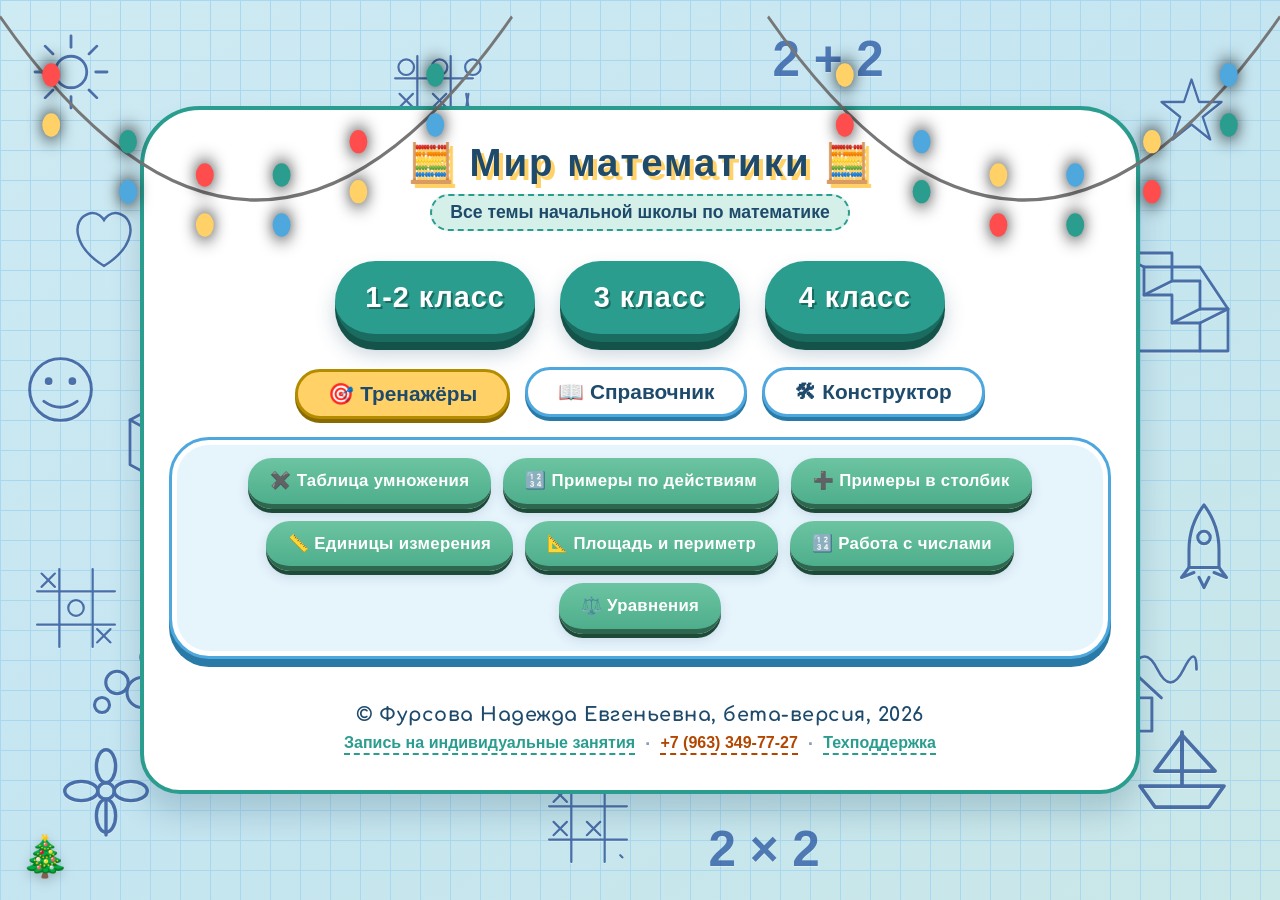
==== index.html @ 80bbeb49 "Add files via upload" ====
<!DOCTYPE html>
<html lang="ru">
<head>
    <meta charset="UTF-8">
    <meta name="viewport" content="width=device-width, initial-scale=1.0">
    <title>Математика 1-4 класс</title>
    <link href="https://fonts.googleapis.com/css2?family=Caveat:wght@400;700&family=Neucha&family=Comfortaa:wght@400;700&display=swap" rel="stylesheet">
    <link rel="stylesheet" href="style.css">
    <link rel="stylesheet" href="tasks/solver.css">
    
</head>
<body>

<!-- Новогодние гирлянды -->
<div class="garland garland-left" id="garland-left">
    <svg viewBox="0 0 400 150" fill="none" xmlns="http://www.w3.org/2000/svg" preserveAspectRatio="none">
        <!-- Нить провисает дугой от самого верха до самого низа -->
        <path d="M 0 10 Q 200 230, 400 10" stroke="#777" stroke-width="2" fill="none"/>
        
        <!-- Чередующиеся лампочки (красный, желтый, зеленый, голубой) -->
        <circle cx="40" cy="45" r="7" fill="#ff4d4d" class="bulb b1"/>
        <circle cx="40" cy="75" r="7" fill="#ffd166" class="bulb b2"/>
        
        <circle cx="100" cy="85" r="7" fill="#2a9d8f" class="bulb b3"/>
        <circle cx="100" cy="115" r="7" fill="#4ea8de" class="bulb b4"/>
        
        <circle cx="160" cy="105" r="7" fill="#ff4d4d" class="bulb b5"/>
        <circle cx="160" cy="135" r="7" fill="#ffd166" class="bulb b6"/>
        
        <circle cx="220" cy="105" r="7" fill="#2a9d8f" class="bulb b7"/>
        <circle cx="220" cy="135" r="7" fill="#4ea8de" class="bulb b8"/>
        
        <circle cx="280" cy="85" r="7" fill="#ff4d4d" class="bulb b1"/>
        <circle cx="280" cy="115" r="7" fill="#ffd166" class="bulb b2"/>
        
        <circle cx="340" cy="45" r="7" fill="#2a9d8f" class="bulb b3"/>
        <circle cx="340" cy="75" r="7" fill="#4ea8de" class="bulb b4"/>
    </svg>
</div>

<div class="garland garland-right" id="garland-right">
    <svg viewBox="0 0 400 150" fill="none" xmlns="http://www.w3.org/2000/svg" preserveAspectRatio="none">
        <path d="M 0 10 Q 200 230, 400 10" stroke="#777" stroke-width="2" fill="none"/>
        
        <circle cx="60" cy="45" r="7" fill="#ffd166" class="bulb b2"/>
        <circle cx="60" cy="75" r="7" fill="#ff4d4d" class="bulb b1"/>
        
        <circle cx="120" cy="85" r="7" fill="#4ea8de" class="bulb b4"/>
        <circle cx="120" cy="115" r="7" fill="#2a9d8f" class="bulb b3"/>
        
        <circle cx="180" cy="105" r="7" fill="#ffd166" class="bulb b6"/>
        <circle cx="180" cy="135" r="7" fill="#ff4d4d" class="bulb b5"/>
        
        <circle cx="240" cy="105" r="7" fill="#4ea8de" class="bulb b8"/>
        <circle cx="240" cy="135" r="7" fill="#2a9d8f" class="bulb b7"/>
        
        <circle cx="300" cy="85" r="7" fill="#ffd166" class="bulb b2"/>
        <circle cx="300" cy="115" r="7" fill="#ff4d4d" class="bulb b1"/>
        
        <circle cx="360" cy="45" r="7" fill="#4ea8de" class="bulb b4"/>
        <circle cx="360" cy="75" r="7" fill="#2a9d8f" class="bulb b3"/>
    </svg>
</div>

<button class="garland-toggle" id="garland-toggle" title="Скрыть/показать гирлянды">🎄</button>



<!-- Дудлы на полях -->
<div class="doodles" aria-hidden="true">

    <!-- Объёмный куб -->
    <svg class="doodle doodle-13" viewBox="0 0 100 100" fill="none" stroke="#1a4a9c" stroke-width="2" stroke-linejoin="round" stroke-linecap="round">
        <path d="M 20 30 L 50 14 L 80 30 L 80 62 L 50 78 L 20 62 Z"/>
        <path d="M 20 30 L 50 46 L 80 30"/>
        <path d="M 50 46 L 50 78"/>
    </svg>

    <!-- Ступеньки-зигзаг -->
    <svg class="doodle doodle-14" viewBox="0 0 100 100" fill="none" stroke="#1a4a9c" stroke-width="2" stroke-linejoin="round" stroke-linecap="round">
        <path d="M 10 20 L 50 20 L 50 40 L 70 40 L 70 60 L 90 60 L 90 90 L 10 90 Z"/>
        <path d="M 10 20 L 30 30 L 70 30 L 90 60"/>
        <path d="M 30 30 L 30 50 L 50 50 L 50 70 L 70 70 L 70 90"/>
        <path d="M 50 40 L 30 50"/>
        <path d="M 70 60 L 50 70"/>
        <path d="M 90 60 L 70 70"/>
    </svg>

    <!-- Крестики-нолики — поле 1 -->
    <svg class="doodle doodle-15" viewBox="0 0 90 90" fill="none" stroke="#1a4a9c" stroke-width="2" stroke-linejoin="round" stroke-linecap="round">
        <line x1="30" y1="10" x2="30" y2="80"/>
        <line x1="60" y1="10" x2="60" y2="80"/>
        <line x1="10" y1="30" x2="80" y2="30"/>
        <line x1="10" y1="60" x2="80" y2="60"/>
        <line x1="14" y1="14" x2="26" y2="26"/>
        <line x1="26" y1="14" x2="14" y2="26"/>
        <circle cx="45" cy="45" r="7"/>
        <line x1="64" y1="64" x2="76" y2="76"/>
        <line x1="76" y1="64" x2="64" y2="76"/>
    </svg>

    <!-- Крестики-нолики — поле 2 -->
    <svg class="doodle doodle-16" viewBox="0 0 90 90" fill="none" stroke="#1a4a9c" stroke-width="2" stroke-linejoin="round" stroke-linecap="round">
        <line x1="30" y1="10" x2="30" y2="80"/>
        <line x1="60" y1="10" x2="60" y2="80"/>
        <line x1="10" y1="30" x2="80" y2="30"/>
        <line x1="10" y1="60" x2="80" y2="60"/>
        <line x1="14" y1="14" x2="26" y2="26"/>
        <line x1="26" y1="14" x2="14" y2="26"/>
        <line x1="44" y1="44" x2="56" y2="56"/>
        <line x1="56" y1="44" x2="44" y2="56"/>
        <line x1="14" y1="44" x2="26" y2="56"/>
        <line x1="26" y1="44" x2="14" y2="56"/>
        <line x1="74" y1="74" x2="76" y2="76"/>
    </svg>

    <!-- Крестики-нолики — поле 3 -->
    <svg class="doodle doodle-17" viewBox="0 0 90 90" fill="none" stroke="#1a4a9c" stroke-width="2" stroke-linejoin="round" stroke-linecap="round">
        <line x1="30" y1="10" x2="30" y2="80"/>
        <line x1="60" y1="10" x2="60" y2="80"/>
        <line x1="10" y1="30" x2="80" y2="30"/>
        <line x1="10" y1="60" x2="80" y2="60"/>
        <circle cx="20" cy="20" r="7"/>
        <circle cx="50" cy="20" r="7"/>
        <circle cx="80" cy="20" r="7"/>
        <line x1="14" y1="44" x2="26" y2="56"/>
        <line x1="26" y1="44" x2="14" y2="56"/>
        <line x1="44" y1="44" x2="56" y2="56"/>
        <line x1="56" y1="44" x2="44" y2="56"/>
        <line x1="74" y1="44" x2="76" y2="56"/>
        <line x1="76" y1="44" x2="74" y2="56"/>
        <circle cx="20" cy="75" r="7"/>
        <line x1="44" y1="68" x2="56" y2="80"/>
        <line x1="56" y1="68" x2="44" y2="80"/>
        <circle cx="80" cy="75" r="7"/>
    </svg>

    <!-- Пример «2 + 2» и «2 × 2» как на фото -->
    <svg class="doodle doodle-18" viewBox="0 0 100 50" fill="none" stroke="#1a4a9c" stroke-width="2.5" stroke-linecap="round" font-family="Caveat, cursive" font-weight="700">
        <text x="5" y="38" font-size="38" fill="#1a4a9c" stroke="none">2 + 2</text>
    </svg>
    <svg class="doodle doodle-19" viewBox="0 0 100 50" fill="none" stroke="#1a4a9c" stroke-width="2.5" stroke-linecap="round" font-family="Caveat, cursive" font-weight="700">
        <text x="5" y="38" font-size="38" fill="#1a4a9c" stroke="none">2 × 2</text>
    </svg>

    <!-- Тучка с завитушками -->
    <svg class="doodle doodle-20" viewBox="0 0 120 70" fill="none" stroke="#1a4a9c" stroke-width="2.5" stroke-linecap="round">
        <path d="M 20 50 Q 10 30, 30 25 Q 35 12, 55 18 Q 70 8, 85 22 Q 105 22, 105 42 Q 110 55, 95 55 L 30 55 Q 15 55, 20 50 Z"/>
        <path d="M 30 62 Q 40 58, 50 62 Q 60 58, 70 62 Q 80 58, 90 62"/>
    </svg>
    <!-- Солнышко -->
    <svg class="doodle doodle-1" viewBox="0 0 80 80" fill="none" stroke="#1a4a9c" stroke-width="2.5" stroke-linecap="round">
        <circle cx="40" cy="40" r="14"/>
        <line x1="40" y1="8"  x2="40" y2="18"/>
        <line x1="40" y1="62" x2="40" y2="72"/>
        <line x1="8"  y1="40" x2="18" y2="40"/>
        <line x1="62" y1="40" x2="72" y2="40"/>
        <line x1="17" y1="17" x2="24" y2="24"/>
        <line x1="56" y1="56" x2="63" y2="63"/>
        <line x1="63" y1="17" x2="56" y2="24"/>
        <line x1="24" y1="56" x2="17" y2="63"/>
    </svg>

    <!-- Звёздочка -->
    <svg class="doodle doodle-2" viewBox="0 0 80 80" fill="none" stroke="#1a4a9c" stroke-width="2.5" stroke-linejoin="round" stroke-linecap="round">
        <path d="M 40 8 L 48 32 L 72 32 L 52 48 L 60 72 L 40 56 L 20 72 L 28 48 L 8 32 L 32 32 Z"/>
    </svg>

    <!-- Цветочек -->
    <svg class="doodle doodle-3" viewBox="0 0 80 80" fill="none" stroke="#1a4a9c" stroke-width="2.5" stroke-linecap="round">
        <circle cx="40" cy="40" r="6"/>
        <ellipse cx="40" cy="22" rx="7" ry="12"/>
        <ellipse cx="40" cy="58" rx="7" ry="12"/>
        <ellipse cx="22" cy="40" rx="12" ry="7"/>
        <ellipse cx="58" cy="40" rx="12" ry="7"/>
        <path d="M 40 46 L 40 72"/>
    </svg>

    <!-- Кораблик -->
    <svg class="doodle doodle-4" viewBox="0 0 80 80" fill="none" stroke="#1a4a9c" stroke-width="2.5" stroke-linejoin="round" stroke-linecap="round">
        <path d="M 12 52 L 68 52 L 58 66 L 22 66 Z"/>
        <path d="M 40 52 L 40 16"/>
        <path d="M 40 18 L 62 42 L 40 42 Z"/>
        <path d="M 40 18 L 22 42 L 40 42 Z"/>
    </svg>

    <!-- Смайлик -->
    <svg class="doodle doodle-5" viewBox="0 0 80 80" fill="none" stroke="#1a4a9c" stroke-width="2.5" stroke-linecap="round">
        <circle cx="40" cy="40" r="26"/>
        <circle cx="30" cy="33" r="2" fill="#1a4a9c"/>
        <circle cx="50" cy="33" r="2" fill="#1a4a9c"/>
        <path d="M 26 50 Q 40 60, 54 50"/>
    </svg>

    <!-- Ракета -->
    <svg class="doodle doodle-6" viewBox="0 0 80 80" fill="none" stroke="#1a4a9c" stroke-width="2.5" stroke-linejoin="round" stroke-linecap="round">
        <path d="M 40 8 Q 52 24, 52 44 L 52 58 L 28 58 L 28 44 Q 28 24, 40 8 Z"/>
        <circle cx="40" cy="34" r="5"/>
        <path d="M 28 58 L 22 66 L 32 62"/>
        <path d="M 52 58 L 58 66 L 48 62"/>
        <path d="M 36 66 L 40 74 L 44 66"/>
    </svg>

    <!-- Сердечко -->
    <svg class="doodle doodle-7" viewBox="0 0 80 80" fill="none" stroke="#1a4a9c" stroke-width="2.5" stroke-linecap="round">
        <path d="M 40 68 C 8 48, 8 22, 24 16 C 34 12, 40 22, 40 22 C 40 22, 46 12, 56 16 C 72 22, 72 48, 40 68 Z"/>
    </svg>

    <!-- Волнистая линия / каракуля -->
    <svg class="doodle doodle-8" viewBox="0 0 120 60" fill="none" stroke="#1a4a9c" stroke-width="2.5" stroke-linecap="round">
        <path d="M 6 30 Q 18 6, 30 30 T 54 30 T 78 30 T 102 30 T 114 30"/>
    </svg>

    <!-- Кружочки-пузырьки -->
    <svg class="doodle doodle-9" viewBox="0 0 80 80" fill="none" stroke="#1a4a9c" stroke-width="2.5" stroke-linecap="round">
        <circle cx="20" cy="60" r="6"/>
        <circle cx="32" cy="42" r="9"/>
        <circle cx="52" cy="50" r="12"/>
        <circle cx="58" cy="22" r="7"/>
    </svg>

    <!-- Бабочка -->
    <svg class="doodle doodle-10" viewBox="0 0 80 80" fill="none" stroke="#1a4a9c" stroke-width="2.5" stroke-linecap="round">
        <path d="M 40 40 L 40 66"/>
        <path d="M 40 40 Q 18 12, 14 34 Q 14 46, 40 42"/>
        <path d="M 40 40 Q 62 12, 66 34 Q 66 46, 40 42"/>
        <path d="M 40 40 Q 20 58, 18 50 Q 20 40, 40 42"/>
        <path d="M 40 40 Q 60 58, 62 50 Q 60 40, 40 42"/>
        <line x1="40" y1="40" x2="34" y2="30"/>
        <line x1="40" y1="40" x2="46" y2="30"/>
    </svg>

    <!-- Стрелочка с петелькой -->
    <svg class="doodle doodle-11" viewBox="0 0 100 80" fill="none" stroke="#1a4a9c" stroke-width="2.5" stroke-linecap="round">
        <path d="M 10 60 Q 20 20, 40 40 Q 55 55, 40 50 Q 30 45, 45 30 L 80 20"/>
        <path d="M 72 14 L 82 20 L 76 30"/>
    </svg>

    <!-- Домик -->
    <svg class="doodle doodle-12" viewBox="0 0 80 80" fill="none" stroke="#1a4a9c" stroke-width="2.5" stroke-linejoin="round" stroke-linecap="round">
        <path d="M 14 42 L 40 18 L 66 42"/>
        <rect x="22" y="42" width="36" height="28"/>
        <rect x="34" y="52" width="12" height="18"/>
    </svg>

</div>

    <div class="app">
        <header>
            <h1>🧮 Мир математики 🧮</h1>
            <p class="subhead">Все темы начальной школы по математике</p>
        </header>

        <div class="class-buttons">
            <button class="class-btn" data-class="1-2">1-2 класс</button>
            <button class="class-btn" data-class="3">3 класс</button>
            <button class="class-btn" data-class="4">4 класс</button>
        </div>

<!-- Навигация по вкладкам -->
<div class="main-tabs">
    <button class="main-tab-btn active" id="tab-trainers">🎯 Тренажёры</button>
    <button class="main-tab-btn" id="tab-guide">📖 Справочник</button>
    <button class="main-tab-btn" id="constructor-btn">🛠 Конструктор</button>
</div>

<!-- Блок тренажёров -->
<div class="trainers-block" id="trainers-view">
    <div class="trainers-buttons">
        <button class="trainer-btn" data-trainer="multiplication">
            ✖️ Таблица умножения
        </button>
        <button class="trainer-btn" data-trainer="order">
            🔢 Примеры по действиям
        </button>
        <button class="trainer-btn" data-trainer="columns">
            ➕ Примеры в столбик
        </button>
        <button class="trainer-btn" data-trainer="units">
            📏 Единицы измерения
        </button>
        <button class="trainer-btn" data-trainer="area">
            📐 Площадь и периметр
        </button>
        <button class="trainer-btn" data-trainer="numbers">
            🔢 Работа с числами
        </button>
        <button class="trainer-btn" data-trainer="equations">
            ⚖️ Уравнения
        </button>
    </div>
</div>



<div class="topics-container" id="topics-container" style="display:none;">
    <div class="topics-header-row">
        <h2 id="topics-title" class="clickable-title" style="margin-top: 20px;">Темы</h2>
        
        <div style="display: flex; gap: 10px; flex-wrap: wrap;">
            <button class="progress-btn" id="progress-btn">📊 Мой прогресс</button>
            <button class="progress-btn" id="rules-btn" style="background: linear-gradient(180deg,#a8e6a3 0%,#7ed4b1 100%); border-bottom-color:#3e8c6a; color:#0f3d0c;">🎓 Правила</button>
        </div>
    </div>
    
    <!-- Контейнер для списка тем -->
    <div id="topics-list-wrapper">
        <div id="topics-list" class="topics-list"></div>
        <div id="tasks-display" class="tasks-display"></div>
    </div>

    <!-- Контейнер для прогресса (скрыт по умолчанию) -->
    <div id="progress-display" class="progress-display" style="display:none;">
        <!-- Для 1-2 класса: шкаф -->
        <div class="tree-container" id="tree-container" style="display: none;"></div>
        
        <!-- Для 3 класса: космос -->
        <div class="space-container" id="space-container" style="display: none;"></div>
        
        <!-- Для 4 класса: озеро -->
        <div class="lake-container" id="lake-container" style="display: none;"></div>
    </div>


<!-- МОДАЛКА ПРАВИЛ (вынесена отдельно, чтобы не ломать верстку) -->
<div class="rules-overlay" id="rules-modal">
    <div class="rules-window">
        <div class="rules-header">
            <h3 id="rules-title">🎓 Как заработать награды</h3>
            <button class="rules-close" id="rules-close">×</button>
        </div>
        <div class="rules-content" id="rules-content">
            <!-- Содержимое будет меняться через JS -->
        </div>
    </div>
</div>



<div class="cheatsheet-wrap" style="margin-top: 25px; margin-bottom: 25px;">
    <div id="cheatsheet-container"></div>
</div>

    <div class="guide-block" id="guide-view" style="display: none;">
   
        <div class="guide-content" id="guide-content">
            <!-- Сюда скрипт вставит текст из файла guide.js -->
        </div>
    </div>

    </div> <!-- Закрываем .app -->

    <footer>
        <div class="footer-content">
            <span class="footer-name">© Фурсова Надежда Евгеньевна, бета-версия, 2026</span>
            
            <div class="footer-links">
                <a href="https://t.me/violet_repetitor" target="_blank" rel="noopener">Запись на индивидуальные занятия</a>
                <span class="footer-dot">·</span>
                <a href="tel:+79633497727" class="footer-phone">+7 (963) 349-77-27</a>
<span class="footer-dot">·</span>
<a href="https://t.me/mathworld_bot" target="_blank" rel="noopener" class="footer-support">Техподдержка</a>
            </div>
        </div>
    </footer>


    <!-- ЭКРАН РЕШЕНИЯ ЗАДАЧИ -->
    <div class="solver-screen" id="solver-screen">
    <!-- Слой для рисования на фоне -->
    <canvas id="solver-canvas" class="solver-canvas"></canvas>

    <!-- Кнопка ластика -->
    <button class="solver-clear-btn" id="solver-clear-btn" title="Стереть всё">🧽</button>
        <div class="solver-wrap">
            <div class="solver-top">
                <div class="solver-top-left">
                    <span class="solver-badge" id="solver-topic-badge">Тема</span>
                    <span class="solver-badge" id="solver-counter">1 / 10</span>
                </div>
                <div class="solver-top-right">
                    <button class="solver-exit-btn" id="solver-exit-btn">Выйти</button>
                </div>
            </div>

            <div class="solver-task-text" id="solver-task-text">Загрузка...</div>


<div class="solver-task-mode" id="solver-task-mode">

            <div class="solver-work">
                <div class="condition-box">
                    <p class="condition-title">Краткое условие:</p>
                    <div class="condition-rows" id="condition-rows"></div>
                    <button class="condition-add-row" id="condition-add-row">+ добавить строку</button>
                    <div class="brackets-layer" id="brackets-layer"></div>
                </div>

<div class="tools-panel">
    <p class="tools-title">Скобки</p>

    <!-- Круглая — как реальная скобка в условии -->
    <div class="tool-btn" data-bracket="round" title="Круглая со стрелочками">
        <svg width="70" height="70" viewBox="0 0 70 70">
            <!-- Круглая скобка -->
            <path d="M 20 10 Q 45 35, 20 60"
                  fill="none" stroke="#1e4a6b" stroke-width="2.5" stroke-linecap="round"/>

            <!-- Верхняя стрелка: те же пропорции, что в условии (M 13 5 L 1 0 L 3 10) -->
            <path d="M 28 10 L 16 5 L 18 15 Z" fill="#1e4a6b"/>

            <!-- Нижняя стрелка: те же пропорции (M 13 h+5 L 1 h+10 L 3 h) -->
            <path d="M 28 60 L 16 65 L 18 55 Z" fill="#1e4a6b"/>

            <!-- Ячейка ? справа -->
            <rect x="45" y="26" width="18" height="18" rx="4"
                  fill="#fff" stroke="#1e4a6b" stroke-width="2"/>
            <text x="54" y="40" font-size="14" font-weight="bold"
                  fill="#b34700" text-anchor="middle">?</text>
        </svg>
    </div>

    <!-- Фигурная, носик справа, ? справа -->
    <div class="tool-btn" data-bracket="curly" title="Фигурная">
        <svg width="60" height="70" viewBox="0 0 60 70">
            <path d="M 10 12 Q 25 12, 25 24 Q 25 35, 33 35 Q 25 35, 25 46 Q 25 58, 10 58"
                  fill="none" stroke="#1e4a6b" stroke-width="2.5" stroke-linecap="round"/>
            <rect x="36" y="26" width="18" height="18" rx="4" fill="#fff" stroke="#1e4a6b" stroke-width="2"/>
            <text x="45" y="40" font-size="14" font-weight="bold" fill="#b34700" text-anchor="middle">?</text>
        </svg>
    </div>

    <!-- Квадратная: 3 линии, стрелка слева на нижней -->
    <div class="tool-btn" data-bracket="square" title="Квадратная со стрелочкой">
        <svg width="60" height="70" viewBox="0 0 60 70">
            <!-- Верхняя горизонталь -->
            <path d="M 25 15 L 50 15" fill="none" stroke="#1e4a6b" stroke-width="2.5" stroke-linecap="round"/>
            <!-- Правая вертикаль -->
            <path d="M 50 15 L 50 55" fill="none" stroke="#1e4a6b" stroke-width="2.5" stroke-linecap="round"/>
            <!-- Нижняя горизонталь влево -->
            <path d="M 50 55 L 25 55" fill="none" stroke="#1e4a6b" stroke-width="2.5" stroke-linecap="round"/>
            <!-- Стрелка влево на конце нижней линии -->
            <path d="M 32 51 L 22 55 L 32 59 Z" fill="#1e4a6b"/>
        </svg>
    </div>

    <button class="solver-btn secondary" id="solver-show-answer-btn">Ответ</button>
</div>
</div>

            <button class="solver-solve-btn" id="solver-solve-btn">Решение</button>

            <div class="actions-box" id="actions-box"></div>
            <button class="action-add-row" id="action-add-row" style="display:none;">+ добавить действие</button>

            <div class="answer-box" id="answer-box">
                <div class="answer-line">
                    <input type="text" class="answer-cell" id="answer-cell" inputmode="numeric">
                    <span id="answer-label">ответ</span>
                </div>
            </div>
</div>


<div class="solver-controls" id="main-task-controls">
    <button class="solver-btn primary" id="solver-check-btn" style="display:none;">Проверить</button>
    <button class="solver-btn primary" id="solver-next-btn" style="display:none;">Следующая задача →</button>
</div>


            <p class="solver-feedback" id="solver-feedback"></p>
<div class="solver-trainer-mode" id="solver-trainer-mode" style="display:none;">


<!-- Режим «Римские цифры» -->
<div class="trainer-roman-mode" id="trainer-roman-mode" style="display:none; text-align:center; padding: 20px;">
    <div class="roman-task-text" id="roman-task-text" style="font-size:1.6rem; font-weight:800; color:#1e4a6b; margin-bottom:20px;"></div>
    
    <!-- Поле ввода для арабских цифр -->
    <div id="roman-input-container" style="display:none; margin-bottom: 20px;">
        <input type="text" id="roman-arabic-input" class="trainer-answer-input" inputmode="numeric" style="width:200px; font-size: 2rem;" placeholder="?">
        
        <input type="text" id="roman-user-input" class="trainer-answer-input" style="width:200px; font-size: 2rem; text-transform: uppercase; display:none;" placeholder="?" readonly>
    </div>

    <!-- Клавиатура для составления римского числа -->
    <div id="roman-keyboard" style="display:none; justify-content:center; gap:10px; margin-bottom:20px; flex-wrap:wrap;">
        <button class="roman-key solver-btn primary" data-sym="I" style="font-size: 1.5rem; padding: 10px 20px;">I</button>
        <button class="roman-key solver-btn primary" data-sym="V" style="font-size: 1.5rem; padding: 10px 20px;">V</button>
        <button class="roman-key solver-btn primary" data-sym="X" style="font-size: 1.5rem; padding: 10px 20px;">X</button>
        <button class="roman-key solver-btn primary" data-sym="L" style="font-size: 1.5rem; padding: 10px 20px;">L</button>
        <button class="roman-key solver-btn primary" data-sym="C" style="font-size: 1.5rem; padding: 10px 20px;">C</button>
        <button class="roman-key solver-btn primary" data-sym="D" style="font-size: 1.5rem; padding: 10px 20px;">D</button>
        <button class="roman-key solver-btn primary" data-sym="M" style="font-size: 1.5rem; padding: 10px 20px;">M</button>
        <button id="roman-clear-btn" class="solver-btn secondary" style="font-size: 1.2rem; padding: 10px 20px;">Стереть</button>
    </div>

    <div class="solver-controls" style="margin-top: 20px;">
        <button class="solver-btn primary" id="roman-check-btn">Проверить</button>
        <button class="solver-btn primary" id="roman-next-btn" style="display:none;">Следующее →</button>
    </div>
    <p class="solver-feedback" id="roman-feedback"></p>
</div>


<!-- Режим «Работа с числами» -->
<div class="trainer-numbers-mode" id="trainer-numbers-mode" style="display:none;">
    <div class="numbers-task" id="numbers-task"></div>
    
    <div class="numbers-rows" id="numbers-rows"></div>

    <div class="solver-controls" style="margin-top: 20px;">
        <button class="solver-btn primary" id="numbers-check-btn">Проверить</button>
        <button class="solver-btn primary" id="numbers-next-btn" style="display:none;">Следующее →</button>
    </div>
    <p class="solver-feedback" id="numbers-feedback"></p>
</div>

<!-- Режим «Время по часам» -->
<div class="trainer-clock-mode" id="trainer-clock-mode" style="display:none; text-align:center;">
    <div class="clock-task-text" id="clock-task-text" style="font-size:1.5rem; font-weight:800; color:#1e4a6b; margin-bottom:20px;"></div>
    
    <!-- Фон для часов -->
    <div class="clock-bg">
        <canvas id="clock-canvas" width="300" height="300" style="border-radius:50%; box-shadow:0 10px 20px rgba(0,0,0,0.15); cursor:pointer; touch-action:none;"></canvas>
    </div>


<div id="clock-current-time" style="display: none;"></div>

    <!-- Подсказки для режима установки -->
    <div id="clock-set-controls" style="display:none; margin-bottom:15px; font-size:0.95rem; color:#1e4a6b; font-weight: bold;">
    </div>

    <!-- Поля для ввода ответа (режим чтения) -->
    <div class="answer-box active" id="clock-answer-box" style="display:none; margin: 20px auto; max-width: 400px; justify-content: center; align-items: center; gap: 10px;">
        <span style="font-size:2rem; font-weight:800; color:#b34700;">Время:</span>
        <input type="text" class="answer-cell" id="clock-answer-h" inputmode="numeric" style="width: 80px; font-size: 2rem; text-align:center;" placeholder="Ч">
        <span style="font-size:2rem; font-weight:800; color:#b34700;">:</span>
        <input type="text" class="answer-cell" id="clock-answer-m" inputmode="numeric" style="width: 80px; font-size: 2rem; text-align:center;" placeholder="М">
    </div>

    <div class="solver-controls" style="margin-top: 20px;">
        <button class="solver-btn primary" id="clock-check-btn">Проверить</button>
        <button class="solver-btn primary" id="clock-next-btn" style="display:none;">Следующее →</button>
    </div>
    <p class="solver-feedback" id="clock-feedback"></p>
</div>



<!-- Режим «Примеры по действиям» -->
<div class="trainer-order-mode" id="trainer-order-mode" style="display:none; padding: 20px 10px;">
    <div id="order-example-container" class="order-example"></div>

    <!-- Кнопка Решение -->
    <button class="solver-solve-btn" id="order-solve-btn" style="margin-top: 15px;">Решение</button>

    <!-- Блок для непроверяемых действий -->
    <div class="actions-box" id="order-actions-box" style="display:none; flex-direction: column; gap: 10px; align-items: center; margin: 20px 0;"></div>
    
    <div style="text-align: center; margin-bottom: 20px;">
        <button class="action-add-row" id="order-action-add-row" style="display:none;">+ добавить действие</button>
    </div>

    <!-- Блок проверяемого ответа -->
    <div class="answer-box active" id="order-answer-box" style="display:none; margin: 20px auto; max-width: 300px;">
        <div class="answer-line" style="justify-content: center;">
            <span class="rect-formula-label" style="font-size: 2rem; color: #b34700;">Ответ:</span>
            <input type="text" class="answer-cell" id="order-answer-cell" inputmode="numeric" style="width: 120px; font-size: 2rem;">
        </div>
    </div>

    <div class="solver-controls" style="margin-top: 20px;">
        <button class="solver-btn primary" id="order-check-btn" style="display:none;">Проверить</button>
        <button class="solver-btn primary" id="order-next-btn" style="display:none;">Следующее →</button>
    </div>
    <p class="solver-feedback" id="order-feedback"></p>
</div>

<!-- Режим «Единицы измерения» -->
<div class="trainer-units-mode" id="trainer-units-mode" style="display:none;">
    <div class="units-task" id="units-task"></div>

    <!-- Кнопка «Решение» -->
    <button class="solver-solve-btn" id="units-solve-btn" style="margin-top: 15px;">Решение</button>

    <!-- Строки для решения -->
    <div class="actions-box" id="units-actions" style="display:none; flex-direction: column; gap: 10px; align-items: center; margin-bottom: 20px;"></div>
    
    <div style="text-align: center; margin-bottom: 20px;">
        <button class="action-add-row" id="units-action-add-row" style="display:none;">+ добавить строку</button>
    </div>

    <!-- Блок проверки -->
    <div class="solver-controls">
        <button class="solver-btn primary" id="units-check-btn" style="display:none;">Проверить</button>
        <button class="solver-btn primary" id="units-next-btn" style="display:none;">Следующее →</button>
    </div>
    <p class="solver-feedback" id="units-feedback"></p>
</div>

<!-- Режим «Уравнения» -->
<div class="trainer-equations-mode" id="trainer-equations-mode" style="display:none;">
    <div class="equation-wrap">
        <div class="equation-text" id="trainer-equation-text">x + 5 = 12</div>
    </div>

    <!-- Кнопка «Решение» -->
    <button class="solver-solve-btn" id="eq-solve-btn">Решение</button>

    <!-- Строки для решения (непроверяемые) -->
    <div class="actions-box" id="eq-actions-box" style="display:none; flex-direction: column; gap: 10px; align-items: center; margin-bottom: 20px;">
    </div>
    
    <div style="text-align: center; margin-bottom: 20px;">
        <button class="action-add-row" id="eq-action-add-row" style="display:none; margin-bottom: 10px;">+ добавить строку</button>
        <button class="action-add-row" id="eq-check-add-row" style="display:none;">+ записать проверку</button>
    </div>

    <!-- Блок для ответа (проверяемый) -->
    <div class="answer-box active" id="eq-answer-box" style="display:none; margin: 20px auto; max-width: 300px;">
        <div class="answer-line" style="justify-content: center;">
            <span id="eq-answer-label" class="rect-formula-label" style="font-size: 2rem; color: #b34700;">x =</span>
            <input type="text" class="answer-cell" id="eq-answer-cell" inputmode="numeric" style="width: 120px; font-size: 2rem;">
        </div>
    </div>

    <div class="solver-controls" style="margin-top: 20px;">
        <button class="solver-btn primary" id="eq-check-btn" style="display:none;">Проверить</button>
        <button class="solver-btn primary" id="eq-next-btn" style="display:none;">Следующее →</button>
    </div>
    <p class="solver-feedback" id="eq-feedback"></p>
</div>





<div class="trainer-rect-mode" id="trainer-rect-mode" style="display:none;">
    <div class="rect-task" id="rect-task"></div>

    <div class="rect-field-wrap">
        <canvas id="rect-canvas" class="rect-canvas" width="600" height="600"></canvas>
        <div class="rect-hint" id="rect-hint">
            Зажми левую кнопку мыши и растяни прямоугольник
        </div>
    </div>

    <!-- S = a × b = ? -->
    <div class="rect-formula" id="rect-s-formula">
        <span class="rect-formula-label">S =</span>
        <span class="rect-static" id="rect-s-a">?</span>
        <span class="rect-op">×</span>
        <span class="rect-static" id="rect-s-b">?</span>
        <span class="rect-eq">=</span>
        <span class="rect-static rect-static-result" id="rect-s-c">?</span>
    </div>

    <!-- P = 2 × (a + b) = ? -->
    <div class="rect-formula" id="rect-p-formula">
        <span class="rect-formula-label">P =</span>
        <span class="rect-static">2</span>
        <span class="rect-op">×</span>
        <span class="rect-bracket">(</span>
        <span class="rect-static" id="rect-p-a">?</span>
        <span class="rect-op">+</span>
        <span class="rect-static" id="rect-p-b">?</span>
        <span class="rect-bracket">)</span>
        <span class="rect-eq">=</span>
        <span class="rect-static rect-static-result" id="rect-p-c">?</span>
    </div>

    <div class="solver-controls">
        <button class="solver-btn primary" id="rect-next-btn">Следующее задание →</button>
    </div>
</div>


    <div class="trainer-simple-mode" id="trainer-simple-mode">
        <div class="trainer-example" id="trainer-example">2 × 2 = ?</div>
        <input type="text" class="trainer-answer-input" id="trainer-answer-input"
               inputmode="numeric" placeholder="?">
    </div>

</div>







    <!-- Режим столбика (сложение, вычитание, умножение, деление) -->
    <div class="trainer-column-mode" id="trainer-column-mode" style="display:none;">
        <div class="column-wrapper" id="column-wrapper"></div>
    </div>

</div>
        </div>
    </div>

    <!-- МОДАЛКА «СКОЛЬКО ЗАДАЧ?» -->
    <div class="count-modal-overlay" id="count-modal-overlay">
        <div class="count-modal">
            <h3 id="count-modal-title">Тема</h3>
            <p>Сколько задач решить?</p>
            <div class="count-modal-buttons">
                <button class="count-modal-btn" data-count="5">5</button>
                <button class="count-modal-btn" data-count="10">10</button>
                <button class="count-modal-btn" data-count="20">20</button>
            </div>
            <button class="count-modal-cancel" id="count-modal-cancel">Отмена</button>
        </div>
    </div>

<div class="trainer-modal-overlay" id="modal-numbers">
    <div class="trainer-modal">
        <h3>🎓 Работа с числами</h3>
        <p>Что будем тренировать?</p>
        <div class="trainer-modal-numbers" style="flex-direction: column; gap: 10px;">
            <button class="trainer-num-btn" data-numbers-type="digits" style="width: 100%; display: flex; align-items: center; justify-content: center; gap: 10px;">
                <span style="font-size: 1.5rem;">🔢</span> Разряды числа
            </button>
            <button class="trainer-num-btn" data-numbers-type="roman" style="width: 100%; display: flex; align-items: center; justify-content: center; gap: 10px;">
                <span style="font-size: 1.5rem;">🏛️</span> Римские числа
            </button>
            <button class="trainer-num-btn" data-numbers-type="clock" style="width: 100%; display: flex; align-items: center; justify-content: center; gap: 10px;">
                <span style="font-size: 1.5rem;">⏰</span> Время по часам
            </button>
        </div>
        <button class="trainer-modal-cancel" data-cancel>Отмена</button>
    </div>
</div>


<!-- Модалка: Примеры по действиям — выбор сложности -->
<div class="trainer-modal-overlay" id="modal-order-level">
    <div class="trainer-modal">
        <h3>🔢 Примеры по действиям</h3>
        <p>Выбери уровень сложности:</p>
        <div class="trainer-modal-numbers" style="flex-direction: column; gap: 10px;">
            <button class="trainer-num-btn" data-order-level="easy" style="width: 100%;">🟢 Простые</button>
            <button class="trainer-num-btn" data-order-level="medium" style="width: 100%;">🟡 Средние</button>
            <button class="trainer-num-btn" data-order-level="hard" style="width: 100%;">🔴 Сложные</button>
        </div>
        <button class="trainer-modal-cancel" data-cancel>Отмена</button>
    </div>
</div>



<!-- Модалка: Таблица умножения — выбор числа -->
<div class="trainer-modal-overlay" id="modal-multiplication">
    <div class="trainer-modal">
        <h3>✖️ Таблица умножения</h3>
        <p>До какого числа решать?</p>
        <div class="trainer-modal-numbers">
            <button class="trainer-num-btn" data-max="5">до 5</button>
            <button class="trainer-num-btn" data-max="10">до 10</button>
            <button class="trainer-num-btn" data-max="15">до 15</button>
            <button class="trainer-num-btn" data-max="20">до 20</button>
        </div>
        <button class="trainer-modal-cancel" data-cancel>Отмена</button>
    </div>
</div>

<!-- Модалка: Примеры в столбик — выбор операции -->
<div class="trainer-modal-overlay" id="modal-columns">
    <div class="trainer-modal">
        <h3>➕ Примеры в столбик</h3>
        <p>Выбери действие:</p>
                <div class="trainer-modal-numbers">
            <button class="trainer-num-btn" data-op="add">➕ Сложение</button>
            <button class="trainer-num-btn" data-op="sub">➖ Вычитание</button>
            <button class="trainer-num-btn" data-op="mul">✖️ Умножение</button>
            <button class="trainer-num-btn" data-op="div">➗ Деление</button>
        </div>
        <button class="trainer-modal-cancel" data-cancel>Отмена</button>
    </div>
</div>

<!-- Модалка: Деление — с остатком или без -->
<div class="trainer-modal-overlay" id="modal-division-type">
    <div class="trainer-modal">
        <h3>➗ Деление в столбик</h3>
        <p>С остатком или без?</p>
        <div class="trainer-modal-numbers">
            <button class="trainer-num-btn" data-remainder="no">Без остатка</button>
            <button class="trainer-num-btn" data-remainder="yes">С остатком</button>
        </div>
        <button class="trainer-modal-cancel" data-cancel>Отмена</button>
    </div>
</div>


<!-- Модалка: Примеры в столбик — выбор разряда -->
<div class="trainer-modal-overlay" id="modal-columns-range">
    <div class="trainer-modal">
        <h3 id="columns-range-title">➕ Сложение в столбик</h3>
        <p id="columns-range-sub">Выбери разряд чисел:</p>
        <div class="trainer-modal-numbers" id="columns-range-buttons">
            <button class="trainer-num-btn" data-max="100">до 100</button>
            <button class="trainer-num-btn" data-max="1000">до 1000</button>
            <button class="trainer-num-btn" data-max="10000">до 10 000</button>  <!-- ← ДОБАВИТЬ -->
        </div>
        <button class="trainer-modal-cancel" data-cancel>Отмена</button>
    </div>
</div>

<!-- Модалка: Уравнения — Выбор типа -->
<div class="trainer-modal-overlay" id="modal-equations-type">
    <div class="trainer-modal">
        <h3>⚖️ Уравнения</h3>
        <p>Выбери тип заданий:</p>
        <div class="trainer-modal-numbers" style="flex-direction: column; gap: 10px;">
            <button class="trainer-num-btn" data-eq-type="easy" style="width: 100%;">🟢 Простые</button>
            <button class="trainer-num-btn" data-eq-type="hard" style="width: 100%;">🔴 Сложные</button>
            <button class="trainer-num-btn" data-eq-type="bank" style="width: 100%;">📚 Составить уравнение</button>
        </div>
        <button class="trainer-modal-cancel" data-cancel>Отмена</button>
    </div>
</div>

<!-- Модалка: Уравнения — Выбор сложности -->
<div class="trainer-modal-overlay" id="modal-equations-level">
    <div class="trainer-modal">
        <h3 id="modal-eq-level-title">Уравнения</h3>
        <p>Выбери уровень сложности:</p>
        <div class="trainer-modal-numbers" style="flex-direction: column; gap: 10px;">
            <button class="trainer-num-btn" data-eq-level="easy" style="width: 100%;">🟢 Простые</button>
            <button class="trainer-num-btn" data-eq-level="hard" style="width: 100%;">🔴 Сложные</button>
        </div>
        <button class="trainer-modal-cancel" data-cancel>Отмена</button>
    </div>
</div>

    <!-- ФИНАЛЬНЫЙ ЭКРАН -->
    <div class="final-screen" id="final-screen">
        <div class="final-wrap">
            <h2>Раунд завершён!</h2>
            <div class="final-stats">
                <div class="final-stat">
                    <span class="final-stat-num" id="final-total">0</span>
                    <span class="final-stat-label">Всего задач</span>
                </div>
                <div class="final-stat ok">
                    <span class="final-stat-num" id="final-correct">0</span>
                    <span class="final-stat-label">Правильно</span>
                </div>
                <div class="final-stat err">
                    <span class="final-stat-num" id="final-wrong">0</span>
                    <span class="final-stat-label">Неправильно</span>
                </div>
            </div>
            <div class="final-mark" id="final-mark">Оценка: —</div>
            <div id="final-wrong-list" class="final-wrong-list"></div>
            <button class="final-btn" id="final-back-btn">← В главное меню</button>
        </div>
    </div>

<!-- Модалка: Единицы измерения — выбор категории -->
<div class="trainer-modal-overlay" id="modal-units">
    <div class="trainer-modal">
        <h3>📏 Единицы измерения</h3>
        <p>Что будем переводить?</p>
        <div class="trainer-modal-numbers">
            <button class="trainer-num-btn" data-units="length">📏 Длина</button>
            <button class="trainer-num-btn" data-units="mass">⚖️ Масса</button>
            <button class="trainer-num-btn" data-units="time">⏱ Время</button>
            <button class="trainer-num-btn" data-units="area">🟦 Площадь</button>
            <button class="trainer-num-btn" data-units="volume">🧊 Объём</button>
            <button class="trainer-num-btn" data-units="speed">🚗 Скорость</button>
            <button class="trainer-num-btn" data-units="mixed">🎲 Вперемешку</button>
        </div>
        <button class="trainer-modal-cancel" data-cancel>Отмена</button>
    </div>
</div>


    <!-- ============================================= -->
    <!-- СКРИПТЫ                                       -->
    <!-- ============================================= -->


    <!-- Банки задач: 1-2 класс -->
    <script src="tasks/class1-2/01-sum.js"></script>
    <script src="tasks/class1-2/02-increase-decrease.js"></script>
    <script src="tasks/class1-2/03-unknown-addend.js"></script>
    <script src="tasks/class1-2/04-remainder.js"></script>
    <script src="tasks/class1-2/05-unknown-subtrahend-addend.js"></script>
    <script src="tasks/class1-2/06-minuend.js"></script>
    <script src="tasks/class1-2/07-diff-compare.js"></script>
    <script src="tasks/class1-2/08-indirect-questions.js"></script>
    <script src="tasks/class1-2/09-test1.js"></script>
    <script src="tasks/class1-2/10-compound-sum.js"></script>
    <script src="tasks/class1-2/11-compound-remainder.js"></script>
    <script src="tasks/class1-2/12-compound-addend-subtrahend.js"></script>
    <script src="tasks/class1-2/13-compound-third-addend.js"></script>
    <script src="tasks/class1-2/14-compound-sum2.js"></script>
    <script src="tasks/class1-2/15-compound-minuend.js"></script>
    <script src="tasks/class1-2/16-compound-diff-compare.js"></script>
    <script src="tasks/class1-2/17-test2.js"></script>

    <!-- Банки задач: 3 класс -->
    <script src="tasks/class3/01-multiplication.js"></script>
    <script src="tasks/class3/02-increase-decrease-times.js"></script>
    <script src="tasks/class3/03-division-parts.js"></script>
    <script src="tasks/class3/04-multiple-comparison.js"></script>
    <script src="tasks/class3/05-increase-decrease-times-indirect.js"></script>
    <script src="tasks/class3/06-test3.js"></script>
    <script src="tasks/class3/07-compound-sum.js"></script>
    <script src="tasks/class3/08-reduction-to-unit.js"></script>
    <script src="tasks/class3/09-compound-minuend-subtrahend-diff.js"></script>
    <script src="tasks/class3/10-compound-diff-multiple.js"></script>
    <script src="tasks/class3/11-test4.js"></script>
    <script src="tasks/class3/12-compound-sum-two-products.js"></script>
    <script src="tasks/class3/13-unknown-addend.js"></script>
    <script src="tasks/class3/14-compound-div-sum-by-num.js"></script>
    <script src="tasks/class3/15-price-quantity-cost.js"></script>
    <script src="tasks/class3/16-test5.js"></script>
    <script src="tasks/class3/17-compound-price.js"></script>
    <script src="tasks/class3/18-test6.js"></script>
    <script src="tasks/class3/19-perimeter-sides.js"></script>
    <script src="tasks/class3/20-test7.js"></script>
    <script src="tasks/class3/21-fraction-of-number.js"></script>
    <script src="tasks/class3/22-test8.js"></script>

    <!-- Банки задач: 4 класс -->
    <script src="tasks/class4/01-motion-simple.js"></script>
    <script src="tasks/class4/02-motion-meeting.js"></script>
    <script src="tasks/class4/03-test9.js"></script>
    <script src="tasks/class4/04-motion-one-direction.js"></script>
    <script src="tasks/class4/05-test10.js"></script>
    <script src="tasks/class4/06-motion-opposite.js"></script>
    <script src="tasks/class4/07-test11.js"></script>
    <script src="tasks/class4/08-proportional.js"></script>
    <script src="tasks/class4/09-two-differences.js"></script>
    <script src="tasks/class4/10-test12.js"></script>
    <script src="tasks/class4/11-fractions.js"></script>
    <script src="tasks/class4/12-test13.js"></script>
    <script src="tasks/class4/13-area.js"></script>
    <script src="tasks/class4/14-test14.js"></script>
    <script src="tasks/class4/15-review.js"></script>

    <!-- Тренажеры (логика) -->
    <script src="tasks/trainers/01-multiplication.js"></script>
    <script src="tasks/trainers/02-columns.js"></script>
    <script src="tasks/trainers/03-division.js"></script>
    <script src="tasks/trainers/04-units.js"></script>
    <script src="tasks/trainers/05-rect.js"></script>
    <script src="tasks/trainers/06-equations.js"></script>
    <script src="tasks/trainers/07-order.js"></script>
    <script src="tasks/trainers/08-numbers.js"></script>
    <script src="tasks/trainers/09-clock.js"></script>
    <script src="tasks/trainers/10-roman.js"></script>
    <script src="tasks/trainers/equations-bank.js"></script>
    
    <!-- Ядро и интерфейс -->
    <script src="tasks/solver.js"></script>
    <script src="tasks/trainers/trainer.js"></script> 
    <script src="tasks/progress.js"></script>

    <!-- Данные старых тем -->
    <script src="tasks/tasks1-2.js"></script>
    <script src="tasks/tasks3.js"></script>
    <script src="tasks/tasks4.js"></script>
    
    <!-- Твой главный скрипт -->
    <script src="tasks/guide.js"></script>

<!-- МОДАЛКА КОНСТРУКТОРА -->
<div class="constructor-modal-overlay" id="constructor-modal">
    <div class="constructor-modal">
        <h3>🛠 Конструктор заданий</h3>
        <p>Выбери, сколько задач решить по каждой теме:</p>
        <div id="constructor-list" class="constructor-list">
            <!-- Сюда скрипт вставит список -->
        </div>
        <div class="constructor-footer">
            <button id="constructor-generate" class="solver-btn primary">Сгенерировать лист</button>
            <button id="constructor-close" class="trainer-modal-cancel">Отмена</button>
        </div>
    </div>
</div>

    <!-- ЭКРАН С ЛИСТОМ ЗАДАНИЙ -->
    <div class="worksheet-screen" id="worksheet-screen">
        <div class="worksheet-wrap">
            <div class="worksheet-header">
                <h2>Твой лист с заданиями 📝</h2>
                <p class="worksheet-sub">Реши все задачи и нажми «Проверить» в самом низу</p>
            </div>
            <div id="worksheet-content" class="worksheet-content">
                <!-- Сюда скрипт вставит задачи -->
            </div>
        </div>
    </div>

    <!-- МОДАЛКА РЕЗУЛЬТАТОВ -->
    <div class="results-modal-overlay" id="results-modal">
        <div class="results-modal">
            <h3 id="results-title">Оценка</h3>
            <p id="results-stats" style="font-size: 1.2rem; font-weight: bold; margin-bottom: 15px;"></p>
            <div id="results-list" class="results-list"></div>
            <button id="results-close" class="solver-btn primary" style="margin-top: 20px;">Закрыть</button>
        </div>
    </div>
    <script src="tasks/script.js"></script>
    <script src="tasks/trainers/constructor.js"></script>


</body>
</html>
---- style.css ----
/* style.css — отдельный файл стилей */
* {
    margin: 0;
    padding: 0;
    box-sizing: border-box;
    font-family: 'Segoe UI', 'Comic Sans MS', 'Chalkboard SE', cursive, sans-serif;
}

body {
    background-color: #d4ecf5;
    background-image:
        linear-gradient(to right, #a8d8f0 1px, transparent 1px),
        linear-gradient(to bottom, #a8d8f0 1px, transparent 1px),
        linear-gradient(145deg, rgba(196, 232, 240, 0.35) 0%, rgba(168, 216, 232, 0.35) 50%, rgba(184, 224, 208, 0.35) 100%);
    background-size: 30px 30px, 30px 30px, 100% 100%;
    background-position: 0 0, 0 0, 0 0;
    background-attachment: fixed, fixed, fixed;   /* ← клетка приклеена к экрану */
    background-repeat: repeat, repeat, no-repeat;
    min-height: 100vh;
    display: flex;
    justify-content: center;
    align-items: center;
    padding: 20px;
    position: relative;
    overflow-x: hidden;
}

.app {
    max-width: 1000px;
    width: 100%;
    background: #ffffff;
    border-radius: 60px 60px 40px 40px;
    box-shadow: 0 20px 30px rgba(30, 74, 107, 0.2), inset 0 2px 5px rgba(255, 255, 255, 0.9);
    padding: 30px 25px 15px;
    border: 4px solid #2a9d8f;
    position: relative;
    transition: 0.3s;
    z-index: 1;    /* ← добавь эту строку */
}
/* Заголовок */
header {
    text-align: center;
    margin-bottom: 20px;
}

h1 {
    font-size: 2.4rem;
    color: #1e4a6b;
    text-shadow: 4px 4px 0 #ffd166;
    letter-spacing: 2px;
    word-break: break-word;
}

.subhead {
    font-size: 1.1rem;
    color: #1e4a6b;
    background: #d4f0e8;
    display: inline-block;
    padding: 6px 18px;
    border-radius: 40px;
    margin-top: 8px;
    font-weight: 600;
    border: 2px dashed #2a9d8f;
}

/* Кнопки классов */
.class-buttons {
    display: flex;
    justify-content: center;
    gap: 25px;
    margin: 30px 0 25px;
    flex-wrap: wrap;
}

.class-btn {
    background: #2a9d8f;
    border: none;
    border-bottom: 8px solid #1a6b60;
    color: #ffffff;
    font-size: 1.8rem;
    font-weight: 800;
    padding: 20px 30px;
    border-radius: 50px;
    cursor: pointer;
    box-shadow: 0 8px 0 #14534a, 0 12px 20px rgba(30, 74, 107, 0.25);
    transition: 0.07s linear;
    letter-spacing: 1px;
    text-shadow: 2px 2px 0 #1a6b60;
    flex: 0 1 auto;
    min-width: 180px;
}

.class-btn:hover {
    transform: translateY(-3px);
    background: #34b8a6;
    box-shadow: 0 10px 0 #14534a, 0 15px 25px rgba(30, 74, 107, 0.3);
}

.class-btn:active {
    transform: translateY(5px);
    box-shadow: 0 3px 0 #14534a, 0 8px 15px rgba(30, 74, 107, 0.25);
    border-bottom-width: 5px;
}

.class-btn.active {
    background: #ffd166;
    box-shadow: 0 4px 0 #b38c00, 0 10px 20px #d4a500;
    transform: translateY(4px);
    border-bottom-width: 4px;
    color: #1e4a6b;
    text-shadow: 2px 2px 0 #ffe8a3;
}

/* Контейнер с темами */
.topics-container {
    background: #e6f4fc;
    border-radius: 40px;
    padding: 20px 20px 15px;
    margin: 15px 0 20px;
    border: 3px solid #4ea8de;
    box-shadow: inset 0 0 0 5px #ffffff, 0 8px 0 #2a7aa8;
}

#topics-title {
    font-size: 1.8rem;
    color: #1e4a6b;
    text-align: center;
    margin-bottom: 20px;
    background: #d4f0e8;
    display: inline-block;
    padding: 6px 30px;
    border-radius: 40px;
    margin-left: auto;
    margin-right: auto;
    width: fit-content;
    border: 2px solid #2a9d8f;
}

.topics-list {
    display: flex;
    flex-wrap: wrap;
    gap: 10px;
    justify-content: center;
    margin-bottom: 25px;
    min-height: 70px;
    align-items: center;
}

/* Кнопки тем */
.topic-btn {
    background: linear-gradient(180deg, #5db8e8 0%, #4ea8de 100%);
    border: none;
    border-bottom: 5px solid #2a7aa8;
    color: #ffffff;
    font-size: 1.05rem;
    font-weight: 600;
    padding: 10px 20px;
    border-radius: 24px;
    cursor: pointer;
    transition: all 0.15s ease;
    box-shadow: 0 4px 0 #1c5b82, 0 6px 12px rgba(30, 74, 107, 0.15);
    letter-spacing: 0.3px;
    line-height: 1.3;
    text-align: center;
}

.topic-btn:hover {
    background: linear-gradient(180deg, #6cc4f0 0%, #5bb8e8 100%);
    transform: translateY(-2px);
    box-shadow: 0 6px 0 #1c5b82, 0 10px 16px rgba(30, 74, 107, 0.2);
}

.topic-btn:active {
    transform: translateY(3px);
    box-shadow: 0 1px 0 #1c5b82, 0 4px 8px rgba(30, 74, 107, 0.15);
    border-bottom-width: 2px;
}

.topic-btn.selected {
    background: linear-gradient(180deg, #ffd76b 0%, #ffc847 100%);
    border-bottom-color: #b38c00;
    color: #1e4a6b;
    box-shadow: 0 3px 0 #8a6b00, 0 6px 10px rgba(30, 74, 107, 0.2);
    transform: translateY(3px);
    text-shadow: none;
}

/* Блок с задачами */
.tasks-display {
    background: #ffffff;
    border-radius: 30px;
    padding: 20px 25px;
    min-height: 150px;
    border: 3px solid #2a9d8f;
    box-shadow: inset 0 0 0 4px #d4f0e8, 0 5px 0 #1a6b60;
    font-size: 1.2rem;
    color: #1e4a6b;
    line-height: 1.6;
    margin-top: 10px;
    transition: 0.2s;
}

.task-item {
    background: #f0faf6;
    padding: 14px 20px;
    margin-bottom: 14px;
    border-radius: 30px;
    border-left: 12px solid #2a9d8f;
    box-shadow: 0 4px 8px rgba(30, 74, 107, 0.08);
    font-weight: 500;
    word-break: break-word;
}

.task-item:last-child {
    margin-bottom: 0;
}

.placeholder-message {
    color: #4a7a8c;
    font-style: italic;
    text-align: center;
    width: 100%;
    padding: 15px;
    font-size: 1.2rem;
    background: #e6f4fc;
    border-radius: 30px;
}

/* Подвал */
footer {
    width: 100%;
    text-align: center;
    font-size: 1rem;
    color: #1e4a6b;
    padding: 20px 0;
    margin-top: 20px;
    font-weight: 600;

    margin-bottom: auto; 
}

footer p {
    margin: 5px 0;
}

/* Подкнопки (варианты зачётов) */
.subtopics-container {
    background: #e6f4fc;
    border-radius: 30px;
    padding: 18px 20px;
    margin-bottom: 15px;
    border: 2px dashed #4ea8de;
}

.subtopics-title {
    font-size: 1.2rem;
    font-weight: 700;
    color: #1e4a6b;
    margin-bottom: 12px;
    text-align: center;
}

.subtopics-list {
    display: flex;
    flex-wrap: wrap;
    gap: 12px;
    justify-content: center;
}

.subtopic-btn {
    background: #6cc4a1;
    border: none;
    border-bottom: 5px solid #3e8c6a;
    color: #0f3d2b;
    font-size: 1.05rem;
    font-weight: 700;
    padding: 10px 22px;
    border-radius: 30px;
    cursor: pointer;
    transition: 0.07s;
    box-shadow: 0 4px 0 #2e6650, 0 5px 10px rgba(30, 74, 107, 0.15);
    text-shadow: 1px 1px 0 #d8f7e8;
}

.subtopic-btn:hover {
    background: #7ed4b1;
    transform: translateY(-2px);
    box-shadow: 0 6px 0 #2e6650, 0 8px 12px rgba(30, 74, 107, 0.2);
}

.subtopic-btn:active {
    transform: translateY(3px);
    box-shadow: 0 1px 0 #2e6650, 0 4px 8px rgba(30, 74, 107, 0.15);
    border-bottom-width: 2px;
}

.subtopic-btn.selected {
    background: #ffd166;
    border-bottom-color: #b38c00;
    color: #1e4a6b;
    box-shadow: 0 3px 0 #8a6b00, 0 6px 10px rgba(30, 74, 107, 0.2);
    transform: translateY(3px);
    text-shadow: 1px 1px 0 #ffe8a3;
}

/* Адаптив */
@media (max-width: 700px) {
    .app { padding: 20px 15px; }
    h1 { font-size: 1.8rem; }
    .class-btn { font-size: 1.3rem; padding: 15px 20px; min-width: 130px; }
    .topic-btn { font-size: 1.1rem; padding: 10px 18px; }
    .tasks-display { font-size: 1rem; padding: 15px; }
}

@media (max-width: 450px) {
    .class-buttons { gap: 12px; }
    .class-btn { font-size: 1.1rem; padding: 12px 12px; min-width: 100px; border-bottom-width: 6px; }
    .topic-btn { font-size: 0.95rem; padding: 8px 14px; }
}

/* ===== Подкнопки (варианты зачётов) ===== */
.subtopics-container {
    background: #f0f8ff;
    border-radius: 30px;
    padding: 18px 20px;
    margin-bottom: 15px;
    border: 2px dashed #7fb8e0;
}

.subtopics-title {
    font-size: 1.2rem;
    font-weight: 700;
    color: #1e4a6b;
    margin-bottom: 12px;
    text-align: center;
}

.subtopics-list {
    display: flex;
    flex-wrap: wrap;
    gap: 12px;
    justify-content: center;
}

.subtopic-btn {
    background: #a8e6a3;
    border: none;
    border-bottom: 5px solid #3e8c3a;
    color: #0f3d0c;
    font-size: 1.05rem;
    font-weight: 700;
    padding: 10px 22px;
    border-radius: 30px;
    cursor: pointer;
    transition: 0.07s;
    box-shadow: 0 4px 0 #2e662b, 0 5px 10px rgba(0, 0, 0, 0.15);
    text-shadow: 1px 1px 0 #d8f7d5;
}

.subtopic-btn:hover {
    background: #8fdc8a;
    transform: translateY(-2px);
    box-shadow: 0 6px 0 #2e662b, 0 8px 12px rgba(0, 0, 0, 0.2);
}

.subtopic-btn:active {
    transform: translateY(3px);
    box-shadow: 0 1px 0 #2e662b, 0 4px 8px rgba(0, 0, 0, 0.15);
    border-bottom-width: 2px;
}

.subtopic-btn.selected {
    background: #ffd966;
    border-bottom-color: #a17700;
    color: #3d2b00;
    box-shadow: 0 3px 0 #7a5a00, 0 6px 10px rgba(0, 0, 0, 0.2);
    transform: translateY(3px);
    text-shadow: 1px 1px 0 #fff2b3;
}
/* Подвал: автор и Telegram */
.footer-author {
    margin-top: 8px;
    font-size: 1rem;
    color: #1e4a6b;
    font-weight: 600;
}

.footer-author a {
    color: #2a9d8f;
    font-weight: 800;
    text-decoration: none;
    border-bottom: 2px dashed #2a9d8f;
    padding-bottom: 1px;
    transition: 0.15s;
}

.footer-author a:hover {
    color: #ffd166;
    border-bottom-color: #ffd166;
}

/* Кнопка «Сгенерировать задание» */
.topic-btn-all {
    background: linear-gradient(180deg, #ffd76b 0%, #ffc847 100%);
    color: #1e4a6b;
    box-shadow: 0 4px 0 #b38c00, 0 8px 16px rgba(180, 140, 0, 0.3);
    font-weight: 800;
    font-size: 1.15rem;
    padding: 12px 28px;
    border-bottom-color: #b38c00;
    /* Убрали flex: 0 0 100% и width: fit-content */
}

.topic-btn-all:hover {
    background: linear-gradient(180deg, #ffe083 0%, #ffd15a 100%);
    box-shadow: 0 6px 0 #b38c00, 0 12px 20px rgba(180, 140, 0, 0.35);
}

.topic-btn-all:active {
    box-shadow: 0 1px 0 #b38c00, 0 4px 8px rgba(180, 140, 0, 0.3);
    border-bottom-width: 2px;
}

.topic-btn-all.selected {
    background: linear-gradient(180deg, #a8e6a3 0%, #7ed4b1 100%);
    color: #0f3d2b;
    border-bottom-color: #3e8c6a;
    box-shadow: 0 3px 0 #2e6650, 0 6px 10px rgba(30, 74, 107, 0.2);
}

/* ==================== ДУДЛЫ НА ФОНЕ ==================== */
.doodles {
    position: fixed;
    inset: 0;
    pointer-events: none;
    z-index: 0;
    overflow: hidden;
}

.doodle {
    position: absolute;
    opacity: 0.7;
    stroke: #143d8a;
    filter: drop-shadow(0 1px 0 rgba(255,255,255,0.5));
    animation: doodleFloat 6s ease-in-out infinite;
    transform-origin: center center;
}

/* Позиции и размеры — по краям экрана */
/* Позиции, размеры и наклон — дудлы «нарисованы от руки» */
.doodle-1  { top: 3%;    left: 2%;    width: 90px;  height: 90px;  animation-delay: 0s;   --rot: 12deg; }
.doodle-2  { top: 8%;    right: 4%;   width: 75px;  height: 75px;  animation-delay: 0.5s; --rot: -18deg; }
.doodle-3  { bottom: 6%; left: 4%;    width: 110px; height: 110px; animation-delay: 1s;   --rot: 22deg; }
.doodle-4  { bottom: 8%; right: 3%;   width: 120px; height: 120px; animation-delay: 1.5s; --rot: -12deg; }
.doodle-5  { top: 38%;   left: 1%;    width: 95px;  height: 95px;  animation-delay: 0.8s; --rot: -8deg; }
.doodle-6  { top: 55%;   right: 2%;   width: 100px; height: 100px; animation-delay: 1.2s; --rot: 15deg; }
.doodle-7  { top: 22%;   left: 5%;    width: 80px;  height: 80px;  animation-delay: 0.3s; --rot: -25deg; }
.doodle-8  { bottom: 22%; right: 6%;  width: 130px; height: 65px;  animation-delay: 0.7s; --rot: 10deg; }
.doodle-9  { top: 70%;   left: 6%;    width: 100px; height: 100px; animation-delay: 1.4s; --rot: 30deg; }
.doodle-10 { top: 12%;   left: 45%;   width: 80px;  height: 80px;  animation-delay: 0.6s; --rot: -15deg; }
.doodle-11 { bottom: 14%; left: 40%;  width: 110px; height: 85px;  animation-delay: 1.1s; --rot: 8deg; }
.doodle-12 { top: 72%;   right: 8%;   width: 95px;  height: 95px;  animation-delay: 0.9s; --rot: -20deg; }
.doodle-13 { top: 42%;   left: 8%;    width: 140px; height: 140px; animation-delay: 0.4s; --rot: 18deg; }
.doodle-14 { top: 25%;   right: 3%;   width: 140px; height: 140px; animation-delay: 0.9s; --rot: -14deg; }
.doodle-15 { top: 62%;   left: 2%;    width: 100px; height: 100px; animation-delay: 1.3s; --rot: 20deg; }
.doodle-16 { bottom: 3%; left: 42%;   width: 100px; height: 100px; animation-delay: 0.2s; --rot: -10deg; }
.doodle-17 { top: 5%;    left: 30%;   width: 100px; height: 100px; animation-delay: 1.6s; --rot: 25deg; }
.doodle-18 { top: 3%;    right: 30%;  width: 130px; height: 65px;  animation-delay: 0.5s; --rot: -12deg; }
.doodle-19 { bottom: 2%; right: 35%;  width: 130px; height: 65px;  animation-delay: 1.1s; --rot: 14deg; }
.doodle-20 { top: 50%;   right: 12%;  width: 150px; height: 90px;  animation-delay: 0.7s; --rot: -22deg; }

@keyframes doodleFloat {
    0%, 100% { transform: translateY(0)     rotate(var(--rot, 0deg)); }
    50%      { transform: translateY(-6px)  rotate(calc(var(--rot, 0deg) + 3deg)); }
}

/* Скрываем дудлы на маленьких экранах — чтобы не мешали */
@media (max-width: 900px) {
    .doodle { display: none; }
}

/* ==================== БЛОК ТРЕНАЖЁРОВ ==================== */
.trainers-block {
    background: #e6f4fc;
    border-radius: 40px;
    padding: 18px 20px 22px;
    margin: 0 0 25px;
    border: 3px solid #4ea8de;
    box-shadow: inset 0 0 0 5px #ffffff, 0 8px 0 #2a7aa8;
}

.trainers-title {
    font-size: 1.6rem;
    color: #1e4a6b;
    text-align: center;
    margin-bottom: 16px;
    background: #d4f0e8;
    display: inline-block;
    padding: 5px 26px;
    border-radius: 40px;
    border: 2px solid #2a9d8f;
    margin-left: auto;
    margin-right: auto;
    width: fit-content;
    display: block;
}

.trainers-buttons {
    display: flex;
    flex-wrap: wrap;
    gap: 12px;
    justify-content: center;
}

.trainer-btn {
    background: linear-gradient(180deg, #6cc4a1 0%, #4eae8c 100%);
    border: none;
    border-bottom: 5px solid #2e6650;
    color: #ffffff;
    font-size: 1.05rem;
    font-weight: 700;
    padding: 12px 22px;
    border-radius: 24px;
    cursor: pointer;
    transition: all 0.15s ease;
    box-shadow: 0 4px 0 #1e4a38, 0 6px 12px rgba(30, 74, 107, 0.15);
    letter-spacing: 0.3px;
    line-height: 1.3;
    text-align: center;
    font-family: inherit;
}

.trainer-btn:hover {
    background: linear-gradient(180deg, #7ed4b1 0%, #5cc4a1 100%);
    transform: translateY(-2px);
    box-shadow: 0 6px 0 #1e4a38, 0 10px 16px rgba(30, 74, 107, 0.2);
}

.trainer-btn:active {
    transform: translateY(3px);
    box-shadow: 0 1px 0 #1e4a38, 0 4px 8px rgba(30, 74, 107, 0.15);
    border-bottom-width: 2px;
}

/* Модалки тренажёров */
.trainer-modal-overlay {
    position: fixed;
    inset: 0;
    background: rgba(30, 74, 107, 0.5);
    display: none;
    justify-content: center;
    align-items: center;
    z-index: 2000;
}
.trainer-modal-overlay.active { display: flex; }

.trainer-modal {
    background: #ffffff;
    border: 4px solid #2a9d8f;
    border-radius: 30px;
    padding: 30px 40px;
    text-align: center;
    max-width: 500px;
    box-shadow: 0 20px 40px rgba(30, 74, 107, 0.3);
}

.trainer-modal h3 {
    color: #1e4a6b;
    font-size: 1.5rem;
    margin-bottom: 10px;
}

.trainer-modal p {
    color: #4a7a8c;
    font-size: 1.05rem;
    margin-bottom: 20px;
}

.trainer-modal-numbers {
    display: flex;
    flex-wrap: wrap;
    gap: 12px;
    justify-content: center;
    margin-bottom: 18px;
}

.trainer-num-btn {
    background: linear-gradient(180deg, #5db8e8 0%, #4ea8de 100%);
    border: none;
    border-bottom: 5px solid #2a7aa8;
    color: #ffffff;
    font-size: 1.15rem;
    font-weight: 700;
    padding: 12px 26px;
    border-radius: 20px;
    cursor: pointer;
    transition: 0.1s;
    box-shadow: 0 4px 0 #1c5b82;
    font-family: inherit;
    min-width: 90px;
}

.trainer-num-btn:hover {
    background: linear-gradient(180deg, #6cc4f0 0%, #5bb8e8 100%);
    transform: translateY(-2px);
}

.trainer-num-btn:active {
    transform: translateY(3px);
    box-shadow: 0 1px 0 #1c5b82;
    border-bottom-width: 2px;
}

.trainer-modal-cancel {
    background: transparent;
    border: none;
    color: #4a7a8c;
    font-size: 1rem;
    cursor: pointer;
    text-decoration: underline;
    font-family: inherit;
}

/* Блок счёта очков в Solver-режиме тренажёра */
.trainer-score-badge {
    background: #ffd166 !important;
    color: #1e4a6b !important;
    border: 2px solid #b38c00 !important;
    font-weight: 800 !important;
}

/* ==================== ТРЕНАЖЁР: ПРИМЕР ==================== */
.solver-trainer-mode {
    background: #f0faf6;
    border: 4px solid #2a9d8f;
    border-radius: 30px;
    padding: 40px 30px;
    text-align: center;
    box-shadow: inset 0 0 0 5px #ffffff, 0 8px 0 #1a6b60;
    margin-bottom: 25px;
}

.trainer-example {
    font-family: 'Comfortaa', 'Segoe UI', sans-serif;
    font-size: 4.5rem;
    font-weight: 700;
    color: #1e4a6b;
    margin-bottom: 25px;
    letter-spacing: 4px;
    line-height: 1.2;
    word-wrap: break-word;
}

.trainer-answer-input {
    width: 200px;
    padding: 15px 20px;
    text-align: center;
    font-size: 2.5rem;
    font-weight: 800;
    font-family: 'Caveat', 'Comic Sans MS', cursive;
    color: #1e4a6b;
    background: #ffffff;
    border: 4px solid #4ea8de;
    border-radius: 18px;
    transition: 0.15s;
}

.trainer-answer-input:focus {
    outline: none;
    border-color: #2a9d8f;
    box-shadow: 0 0 0 4px rgba(42, 157, 143, 0.25);
}

.trainer-answer-input.correct {
    background: #d4f5d4;
    border-color: #3e8c3a;
    color: #1e4a2b;
}

.trainer-answer-input.wrong {
    background: #ffd6d6;
    border-color: #b34040;
    color: #5a0000;
}

/* Адаптив */
@media (max-width: 600px) {
    .trainer-example { font-size: 3rem; letter-spacing: 2px; }
    .trainer-answer-input { width: 160px; font-size: 2rem; }
}
/* ==================== КОНСТРУКТОР ЗАДАНИЯ ==================== */
.generator-overlay {
    position: fixed;
    inset: 0;
    background: rgba(30, 74, 107, 0.55);
    display: none;
    justify-content: center;
    align-items: center;
    z-index: 3000;
    padding: 20px;
    overflow-y: auto;
}
.generator-overlay.active { display: flex; }

.generator-modal {
    background: #ffffff;
    border: 4px solid #2a9d8f;
    border-radius: 30px;
    padding: 25px 30px;
    width: 100%;
    max-width: 720px;
    max-height: 90vh;
    overflow-y: auto;
    box-shadow: 0 20px 40px rgba(30, 74, 107, 0.35);
}

.generator-header {
    display: flex;
    justify-content: space-between;
    align-items: center;
    margin-bottom: 20px;
    padding-bottom: 12px;
    border-bottom: 2px dashed #a8d8e8;
}
.generator-header h3 {
    color: #1e4a6b;
    font-size: 1.4rem;
    margin: 0;
}
.generator-close {
    background: #ffcccc;
    border: none;
    width: 36px;
    height: 36px;
    border-radius: 50%;
    color: #a00;
    font-weight: 700;
    font-size: 1.3rem;
    line-height: 1;
    cursor: pointer;
}
.generator-close:hover { background: #ffaaaa; }

/* Общее количество */
.generator-total {
    display: flex;
    align-items: center;
    gap: 15px;
    flex-wrap: wrap;
    margin-bottom: 20px;
    padding: 12px 18px;
    background: #fff3bf;
    border: 2px solid #f5b042;
    border-radius: 15px;
}
.generator-total-label {
    font-weight: 700;
    color: #7a5a00;
    font-size: 1rem;
}
.generator-total-buttons {
    display: flex;
    gap: 10px;
}
.gen-count-btn {
    background: #ffffff;
    border: 2px solid #f5b042;
    border-radius: 20px;
    color: #7a5a00;
    font-weight: 800;
    font-size: 1rem;
    padding: 8px 20px;
    cursor: pointer;
    font-family: inherit;
    transition: 0.1s;
}
.gen-count-btn:hover { background: #ffecb3; }
.gen-count-btn.active {
    background: #ffd166;
    border-color: #b38c00;
    color: #1e4a6b;
}

/* Секции */
.generator-section {
    margin-bottom: 18px;
}
.generator-section-title {
    color: #1e4a6b;
    font-size: 1rem;
    margin-bottom: 10px;
    font-weight: 700;
}

/* Список */
.generator-list {
    display: flex;
    flex-direction: column;
    gap: 6px;
    max-height: 220px;
    overflow-y: auto;
    padding: 4px;
    border: 2px dashed #c7e2f5;
    border-radius: 15px;
    background: #f7fcfa;
}
.generator-row {
    display: flex;
    justify-content: space-between;
    align-items: center;
    gap: 10px;
    padding: 8px 12px;
    background: #ffffff;
    border-radius: 12px;
    border: 1px solid #e0eef4;
}
.generator-row-name {
    flex: 1;
    font-size: 0.92rem;
    color: #1e4a6b;
    font-weight: 500;
}
.generator-row-counter {
    display: flex;
    align-items: center;
    gap: 4px;
}
.gen-counter-btn {
    width: 30px;
    height: 30px;
    border-radius: 50%;
    background: #4ea8de;
    border: none;
    color: #fff;
    font-size: 1.2rem;
    line-height: 1;
    font-weight: 700;
    cursor: pointer;
    font-family: inherit;
    transition: 0.1s;
}
.gen-counter-btn:hover { background: #5bb8e8; }
.gen-counter-btn:disabled {
    background: #c7e2f5;
    color: #ffffff;
    cursor: not-allowed;
    opacity: 0.6;
}
.gen-counter-value {
    min-width: 28px;
    text-align: center;
    font-weight: 800;
    color: #1e4a6b;
    font-size: 1rem;
}
.generator-row-empty .gen-counter-btn {
    background: #cccccc;
    cursor: not-allowed;
}

/* Итог */
.generator-footer {
    margin-top: 20px;
    padding-top: 15px;
    border-top: 2px dashed #a8d8e8;
}
.generator-status {
    display: flex;
    justify-content: space-between;
    align-items: center;
    flex-wrap: wrap;
    gap: 10px;
    margin-bottom: 15px;
    font-weight: 700;
    color: #1e4a6b;
    font-size: 1rem;
}
.generator-remaining { color: #b38c00; }
.generator-remaining.ok { color: #2e7d32; }

.generator-actions {
    display: flex;
    justify-content: flex-end;
    gap: 12px;
    flex-wrap: wrap;
}
.gen-cancel-btn {
    background: transparent;
    border: 2px solid #4ea8de;
    border-radius: 30px;
    color: #1e4a6b;
    font-weight: 700;
    padding: 10px 24px;
    cursor: pointer;
    font-family: inherit;
    font-size: 1rem;
}
.gen-cancel-btn:hover { background: #e6f4fc; }

.gen-start-btn {
    background: #2a9d8f;
    border: none;
    border-bottom: 5px solid #1a6b60;
    border-radius: 30px;
    color: #ffffff;
    font-weight: 800;
    padding: 12px 30px;
    cursor: pointer;
    font-family: inherit;
    font-size: 1.05rem;
    transition: 0.1s;
}
.gen-start-btn:hover { background: #34b8a6; }
.gen-start-btn:active { transform: translateY(3px); border-bottom-width: 2px; }
.gen-start-btn:disabled {
    background: #cccccc;
    border-bottom-color: #999999;
    cursor: not-allowed;
    opacity: 0.7;
}


/* ==================== КНОПКА ПРОГРЕССА ==================== */
.topics-header-row {
    display: flex;
    justify-content: space-between;
    align-items: center;
    margin-bottom: 20px;
    flex-wrap: wrap;
    gap: 15px;
}

.topics-header-row #topics-title {
    margin: 0;
}

.progress-btn {
    background: linear-gradient(180deg, #ffd76b 0%, #ffc847 100%);
    border: none;
    border-bottom: 5px solid #b38c00;
    color: #1e4a6b;
    font-size: 1.05rem;
    font-weight: 800;
    padding: 12px 24px;
    border-radius: 30px;
    cursor: pointer;
    box-shadow: 0 4px 0 #8a6b00, 0 6px 12px rgba(30, 74, 107, 0.15);
    transition: 0.1s;
    display: flex;
    align-items: center;
    gap: 8px;
    font-family: inherit;
    white-space: nowrap;
}

.progress-btn:hover {
    background: linear-gradient(180deg, #ffe083 0%, #ffd15a 100%);
    transform: translateY(-2px);
}

.progress-btn:active {
    transform: translateY(3px);
    box-shadow: 0 1px 0 #8a6b00, 0 4px 8px rgba(30, 74, 107, 0.15);
    border-bottom-width: 2px;
}


/* ==================== КНИЖНЫЙ ШКАФ + ПЛАКАТЫ ==================== */

/* Контейнер (внутри #progress-display) */
#tree-container {
    position: relative;
    width: 100%;
    max-width: 900px;
    margin: 0 auto;
    
    /* Теплый цвет обоев */
    background-color: #fcf9f2; 
    
    /* Узор: ромбы (создаются пересечением диагональных линий) + точки по центру */
    background-image: 
        /* 1. Ромбики (светло-бежевые линии) */
        repeating-linear-gradient(45deg,
            rgba(212, 198, 170, 0.4) 0,
            rgba(212, 198, 170, 0.4) 1px,
            transparent 1px,
            transparent 20px),
        repeating-linear-gradient(-45deg,
            rgba(212, 198, 170, 0.4) 0,
            rgba(212, 198, 170, 0.4) 1px,
            transparent 1px,
            transparent 20px),
        /* 2. Точечки в центре каждого ромбика */
        radial-gradient(circle at center, rgba(180, 160, 130, 0.5) 2px, transparent 2.5px);
    
    background-size: 28px 28px, 28px 28px, 28px 28px;
    /* Сдвигаем точки так, чтобы они попадали ровно в пересечение линий */
    background-position: 0 0, 0 0, 14px 14px; 

    border-radius: 16px;
    border: 1px solid #d9cfb8;
    box-shadow: inset 0 0 40px rgba(0,0,0,0.03);
    padding: 20px;
    box-sizing: border-box;
}

/* Сцена: позволяет плакатам располагаться вокруг шкафа */
.scene {
    position: relative;
    width: 100%;
    aspect-ratio: 4 / 3;
    min-height: 520px;
}

/* ==================== ШКАФ ==================== */
.cabinet {
    position: absolute;
    left: 50%;
    top: 50%;
    transform: translate(-50%, -50%);
    width: 56%;
    height: 92%;
    min-width: 340px;
    display: flex;
    flex-direction: column;
    z-index: 2;
}

/* Верхняя крышка */
.cabinet-top {
    height: 18px;
    background: linear-gradient(to bottom, #a47148 0%, #8b5a2b 100%);
    border-radius: 6px 6px 0 0;
    box-shadow: inset 0 2px 0 #c99367, inset 0 -2px 0 #6b3f17;
}



/* Тело шкафа */
.cabinet-body {
    flex: 1;
    position: relative;
    background: linear-gradient(90deg, #8b5a2b 0%, #a47148 8%, #a47148 92%, #8b5a2b 100%);
    box-shadow:
        inset 0 0 30px rgba(0,0,0,0.25),
        inset 8px 0 12px rgba(0,0,0,0.15),
        inset -8px 0 12px rgba(0,0,0,0.15);
    overflow: visible; /* БЫЛО hidden */
}

/* Внутренняя задняя стенка */
.cabinet-back {
    position: absolute;
    inset: 8px;
    background:
        linear-gradient(to right, #f7eed8 0%, #fff9ea 50%, #f7eed8 100%);
    border-radius: 3px;
    box-shadow: inset 0 0 20px rgba(120,90,50,0.15);
    overflow: visible;
}

/* Полки */
.cabinet-shelves {
    position: absolute;
    inset: 8px;
    display: flex;
    flex-direction: column;
    justify-content: space-between;
    padding: 4px 0;
    overflow: visible;
}

/* Сами ряды с книгами */
.shelf-books {
    display: flex;
    align-items: flex-end;
    gap: 2px;
    padding: 0 8px;
    min-height: 60px;
    flex: 1;
    overflow: visible;
}



/* Доска полки */
.shelf-board {
    height: 10px;
    background: linear-gradient(to bottom, #8b5a2b 0%, #6b3f17 100%);
    border-radius: 2px;
    box-shadow:
        inset 0 2px 0 #a47148,
        inset 0 -1px 0 #4a2b10,
        0 3px 5px rgba(0,0,0,0.25);
    margin: 0 -8px;
}

/* Основание */
.cabinet-base {
    height: 14px;
    background: linear-gradient(to bottom, #6b3f17 0%, #4a2b10 100%);
    border-radius: 0 0 6px 6px;
    box-shadow: inset 0 2px 0 #8b5a2b, 0 6px 12px rgba(0,0,0,0.35);
}

/* ==================== КНИГА ==================== */
.book {
    position: relative;
    z-index: 20;
    width: 26px;
    min-width: 20px;
    height: 100%;
    max-height: 90px;
    border-radius: 3px 3px 2px 2px;
    box-shadow:
        inset -3px 0 4px rgba(0,0,0,0.3),
        inset 3px 0 3px rgba(255,255,255,0.15),
        1px 1px 3px rgba(0,0,0,0.25);
    display: flex;
    align-items: center;
    justify-content: center;

    cursor: pointer;
    animation: bookAppear 0.5s cubic-bezier(0.175, 0.885, 0.32, 1.275) both;
    transition: transform 0.2s ease, box-shadow 0.2s ease;
    transform-origin: bottom center;
}

.book:hover {
    transform: translateY(-5px) rotate(-2deg);
    z-index: 30;
}

.book-spine {
    position: absolute;
    left: 3px;
    top: 5px;
    bottom: 5px;
    width: 3px;
    background: rgba(255,255,255,0.35);
    border-radius: 2px;
    pointer-events: none;
}

.book-title {
    writing-mode: vertical-rl;
    transform: rotate(180deg);
    font-family: 'Comfortaa', sans-serif;
    font-weight: 700;
    font-size: 0.6rem;
    color: #fff;
    letter-spacing: 0.3px;
    white-space: nowrap;
    overflow: hidden;
    text-overflow: ellipsis;
    max-height: 82px;
    padding: 0 2px;
    text-shadow: 0 1px 1px rgba(0,0,0,0.5);
    pointer-events: none;
}

@keyframes bookAppear {
    0%   { transform: translateY(-40px) scaleY(0.2); opacity: 0; }
    100% { transform: translateY(0) scaleY(1); opacity: 1; }
}

.shelf-more {
    position: absolute;
    bottom: 4px;
    left: 0;
    right: 0;
    text-align: center;
    font-weight: 700;
    color: #fff;
    font-size: 0.8rem;
    text-shadow: 0 1px 2px rgba(0,0,0,0.7);
}

/* ==================== ПЛАКАТЫ НА СТЕНЕ ==================== */
.poster-zone {
    position: absolute;
    inset: 0;
    z-index: 1;
    /* pointer-events управляется в JS: 
       во время drag — auto, 
       в покое — none (чтобы не блокировать шкаф) */
}

.poster {
    position: absolute;
    width: 100px;       /* было 70px — стало 100px */
    height: 100px;      /* было 70px — стало 100px */
    transform: translate(-50%, -50%);
    background: #fff;
    border: 4px solid #fff;
    box-shadow:
        0 3px 10px rgba(0,0,0,0.25),
        inset 0 0 0 1px rgba(0,0,0,0.05);
    border-radius: 4px;
    pointer-events: auto;
    cursor: pointer;
    z-index: 10;
    /* transition теперь управляется из JS для left/top, но оставим для ховера */
    transition: transform 0.2s ease, box-shadow 0.2s ease;
}

/* Выбранный плакат — «в руке» */
.poster.selected {
    outline: 3px dashed #f4a261;
    outline-offset: 4px;
    transform: translate(-50%, -50%) scale(1.1);
    z-index: 20;
    animation: floatInHand 0.6s ease-in-out infinite alternate;
    cursor: grab;
}

@keyframes floatInHand {
    from { box-shadow: 0 5px 15px rgba(0,0,0,0.3); }
    to   { box-shadow: 0 15px 30px rgba(244, 162, 97, 0.6); }
}

/* Курсор на стене, когда что-то выбрано */
.poster-zone:has(.poster.selected) {
    cursor: crosshair;
}

.poster::before {
    /* канцелярская кнопка */
    content: '';
    position: absolute;
    top: -6px;
    left: 50%;
    transform: translateX(-50%);
    width: 12px;
    height: 12px;
    border-radius: 50%;
    background: radial-gradient(circle at 30% 30%, #ff6b6b, #c92a2a);
    box-shadow: 0 1px 3px rgba(0,0,0,0.4);
    z-index: 2;
}

.poster img {
    width: 100%;
    height: 100%;
    object-fit: cover;
    display: block;
    border-radius: 1px;
}

.poster:hover {
    transform: translate(-50%, -50%) scale(1.05);
}

/* Выбранный плакат — «в руке» */
.poster.selected {
    outline: 3px dashed #f4a261;
    outline-offset: 3px;
    transform: translate(-50%, -50%) scale(1.1);
    z-index: 20;
    animation: floatInHand 0.8s ease-in-out infinite alternate;
    cursor: grab;
}

@keyframes floatInHand {
    from { box-shadow: 0 5px 15px rgba(0,0,0,0.3); }
    to   { box-shadow: 0 15px 25px rgba(244, 162, 97, 0.6); }
}

/* Курсор на стене, когда что-то выбрано */
.poster-zone.cursor-move {
    cursor: crosshair;
}

.poster-remove {
    position: absolute;
    top: -10px;
    right: -10px;
    width: 22px;
    height: 22px;
    border-radius: 50%;
    border: none;
    background: #c92a2a;
    color: #fff;
    font-weight: 700;
    font-size: 14px;
    line-height: 1;
    cursor: pointer;
    opacity: 0;
    transition: opacity 0.2s;
    box-shadow: 0 2px 4px rgba(0,0,0,0.3);
    padding: 0;
    z-index: 3;
}

.poster:hover .poster-remove {
    opacity: 1;
}

@keyframes posterAppear {
    from { transform: translate(-50%, -50%) scale(0); opacity: 0; }
    to   { transform: translate(-50%, -50%) scale(1); opacity: 1; }
}

/* ==================== ИНВЕНТАРЬ ПЛАКАТОВ ==================== */
.poster-inventory {
    margin-top: 20px;
    background: rgba(255,255,255,0.85);
    border: 2px dashed #a47148;
    border-radius: 14px;
    padding: 14px 18px;
    backdrop-filter: blur(2px);
}

.poster-inventory-title {
    font-weight: 800;
    color: #5d3a1a;
    font-size: 1rem;
    margin-bottom: 10px;
    font-family: 'Comfortaa', sans-serif;
}
.poster-inventory-title small {
    font-weight: 500;
    color: #8b6b4a;
    font-size: 0.85rem;
}

.poster-inventory-empty {
    color: #8b6b4a;
    font-style: italic;
    font-size: 0.9rem;
    padding: 8px 0;
}

.poster-inventory-grid {
    display: flex;
    flex-wrap: wrap;
    gap: 10px;
}

.poster-thumb {
    width: 70px;
    height: 70px;
    border-radius: 6px;
    overflow: hidden;
    border: 3px solid #fff;
    box-shadow: 0 2px 6px rgba(0,0,0,0.2);
    cursor: pointer;
    transition: transform 0.2s, box-shadow 0.2s;
    animation: thumbAppear 0.4s ease both;
}

.poster-thumb img {
    width: 100%;
    height: 100%;
    object-fit: cover;
    display: block;
}

.poster-thumb:hover {
    transform: scale(1.1) rotate(-2deg);
    box-shadow: 0 4px 12px rgba(0,0,0,0.35);
}

@keyframes thumbAppear {
    from { transform: scale(0.5); opacity: 0; }
    to   { transform: scale(1); opacity: 1; }
}

/* Адаптив */
@media (max-width: 700px) {
    .cabinet { width: 78%; min-width: 260px; }
    .poster { width: 50px; height: 50px; }
    .book { width: 18px; }
    .book-title { font-size: 0.5rem; max-height: 70px; }
    .poster-thumb { width: 55px; height: 55px; }
}

/* ==================== СУНДУК (Minecraft) ==================== */
.mchest {
    position: absolute;
    left: 3%;
    bottom: 4%;
    width: 76px;
    height: 64px;
    cursor: pointer;
    z-index: 5;
    transition: transform 0.15s ease;
    image-rendering: pixelated;
    filter: drop-shadow(2px 4px 6px rgba(0,0,0,0.35));
}
.mchest:hover {
    transform: translateY(-3px) scale(1.03);
}
.mchest:active {
    transform: translateY(1px) scale(0.98);
}

/* Крышка */
.mchest-lid {
    position: absolute;
    top: 0;
    left: 0;
    right: 0;
    height: 30px;
    background:
        linear-gradient(to bottom, #a06a34 0%, #8a5525 60%, #6b3f17 100%),
        repeating-linear-gradient(90deg,
            rgba(0,0,0,0.06) 0 4px,
            transparent 4px 8px);
    border: 2px solid #3d2410;
    border-bottom: none;
    border-radius: 4px 4px 0 0;
    box-shadow:
        inset 0 2px 0 #c99367,
        inset 0 -2px 0 rgba(0,0,0,0.3);
}

/* Корпус */
.mchest-body {
    position: absolute;
    top: 28px;
    left: 0;
    right: 0;
    bottom: 0;
    background:
        linear-gradient(to bottom, #8a5525 0%, #6b3f17 100%),
        repeating-linear-gradient(90deg,
            rgba(0,0,0,0.06) 0 4px,
            transparent 4px 8px);
    border: 2px solid #3d2410;
    border-top: none;
    border-radius: 0 0 4px 4px;
    box-shadow:
        inset 0 2px 0 #a06a34,
        inset 0 -2px 0 rgba(0,0,0,0.4);
}

/* Полоска-граница между крышкой и телом */
.mchest-lid::after {
    content: '';
    position: absolute;
    bottom: -1px;
    left: 0;
    right: 0;
    height: 3px;
    background: #2b1809;
    box-shadow: 0 1px 0 #a06a34;
}

/* Замок */
.mchest-lock {
    position: absolute;
    top: 24px;
    left: 50%;
    transform: translateX(-50%);
    width: 14px;
    height: 18px;
    background: linear-gradient(to bottom, #d4b85a 0%, #b89838 100%);
    border: 2px solid #5a4510;
    border-radius: 2px;
    box-shadow:
        inset 0 1px 0 #f5e18a,
        inset 0 -2px 0 rgba(0,0,0,0.3),
        0 1px 2px rgba(0,0,0,0.5);
    z-index: 2;
}
.mchest-lock::after {
    content: '';
    position: absolute;
    top: 50%;
    left: 50%;
    transform: translate(-50%, -50%);
    width: 4px;
    height: 6px;
    background: #3d2410;
    border-radius: 1px;
}

/* Бейдж с количеством */
.mchest-badge {
    position: absolute;
    top: -8px;
    right: -8px;
    min-width: 22px;
    height: 22px;
    padding: 0 5px;
    background: #e63946;
    color: #fff;
    font-family: 'Comfortaa', sans-serif;
    font-weight: 800;
    font-size: 0.8rem;
    border-radius: 11px;
    display: flex;
    align-items: center;
    justify-content: center;
    border: 2px solid #fff;
    box-shadow: 0 2px 4px rgba(0,0,0,0.3);
    animation: badgePulse 1.6s ease-in-out infinite;
}

@keyframes badgePulse {
    0%, 100% { transform: scale(1); }
    50%      { transform: scale(1.15); }
}

/* ==================== МОДАЛКА ИНВЕНТАРЯ ==================== */
.inv-overlay {
    position: fixed;
    inset: 0;
    background: rgba(20, 15, 10, 0.7);
    display: none;
    justify-content: center;
    align-items: center;
    z-index: 5000;
    padding: 20px;
}
.inv-overlay.active { display: flex; }

.inv-window {
    background: #c6c6c6;
    border: 4px solid #373737;
    border-radius: 4px;
    box-shadow:
        inset 0 0 0 3px #fff,
        inset 0 0 0 6px #8b8b8b,
        0 20px 40px rgba(0,0,0,0.6);
    padding: 18px;
    max-width: 480px;
    width: 100%;
    font-family: 'Comfortaa', sans-serif;
}

.inv-header {
    display: flex;
    justify-content: space-between;
    align-items: center;
    margin-bottom: 12px;
    padding-bottom: 10px;
    border-bottom: 2px solid #8b8b8b;
}

.inv-title {
    font-weight: 800;
    font-size: 1.1rem;
    color: #2b2b2b;
    text-shadow: 1px 1px 0 #fff;
}

.inv-close {
    width: 32px;
    height: 32px;
    background: #8b8b8b;
    border: 3px solid #373737;
    color: #fff;
    font-size: 1.2rem;
    font-weight: 800;
    cursor: pointer;
    box-shadow: inset -2px -2px 0 #555, inset 2px 2px 0 #c6c6c6;
    font-family: inherit;
    line-height: 1;
}
.inv-close:hover { background: #a5a5a5; }
.inv-close:active { box-shadow: inset 2px 2px 0 #555, inset -2px -2px 0 #c6c6c6; }

.inv-hint {
    color: #2b2b2b;
    font-size: 0.85rem;
    margin-bottom: 14px;
    text-align: center;
    font-style: italic;
}

.inv-grid {
    display: grid;
    grid-template-columns: repeat(4, 1fr);
    gap: 8px;
    background: #8b8b8b;
    padding: 10px;
    border: 3px solid #373737;
    border-radius: 2px;
    box-shadow: inset 2px 2px 0 #555;
    min-height: 100px;
}

.inv-cell {
    aspect-ratio: 1;
    background: #c6c6c6;
    border: 2px solid #373737;
    box-shadow: inset 2px 2px 0 #e8e8e8, inset -2px -2px 0 #555;
    padding: 4px;
    display: flex;
    align-items: center;
    justify-content: center;
    cursor: grab;
    transition: transform 0.1s;
}
.inv-cell:hover { transform: scale(1.05); background: #d8d8d8; }
.inv-cell:active { cursor: grabbing; }

.inv-cell img {
    width: 100%;
    height: 100%;
    object-fit: cover;
    pointer-events: none;
    user-select: none;
    image-rendering: pixelated;
}

.inv-cell img.dragging {
    opacity: 0.4;
}

.inv-empty {
    grid-column: 1 / -1;
    color: #3d3d3d;
    font-style: italic;
    text-align: center;
    padding: 20px 10px;
    font-size: 0.9rem;
    background: #c6c6c6;
    border: 2px solid #373737;
    box-shadow: inset 2px 2px 0 #e8e8e8;
}

/* Состояние «тащат над стеной» */
.poster-zone.drag-over {
    background: rgba(230, 200, 80, 0.15);
    outline: 3px dashed #e6c850;
    outline-offset: -6px;
    border-radius: 8px;
}

/* Адаптив */
@media (max-width: 600px) {
    .mchest { width: 60px; height: 50px; left: 2%; bottom: 2%; }
    .inv-grid { grid-template-columns: repeat(3, 1fr); }
    .poster { width: 70px; height: 70px; } /* ← добавь эту строку */
}

.poster.dragging {
    transition: none !important; /* Отключаем плавность, чтобы летел ровно за рукой */
    cursor: grabbing;
    z-index: 999;
    opacity: 0.9;
    transform: translate(-50%, -50%) scale(1.05);
    box-shadow: 0 15px 30px rgba(0,0,0,0.4);
}

/* ==================== МОДАЛКА ПРАВИЛ ==================== */
.rules-overlay {
    position: fixed;
    inset: 0;
    background: rgba(30, 74, 107, 0.6);
    backdrop-filter: blur(3px);
    display: none;
    justify-content: center;
    align-items: center;
    z-index: 4000;
    padding: 20px;
}
.rules-overlay.active { display: flex; }

.rules-window {
    background: #ffffff;
    border: 4px solid #2a9d8f;
    border-radius: 25px;
    padding: 25px 30px;
    max-width: 500px;
    width: 100%;
    box-shadow: 0 20px 40px rgba(0,0,0,0.2);
    animation: rulesPop 0.3s cubic-bezier(0.175, 0.885, 0.32, 1.275);
}

@keyframes rulesPop {
    0% { transform: scale(0.9); opacity: 0; }
    100% { transform: scale(1); opacity: 1; }
}

.rules-header {
    display: flex;
    justify-content: space-between;
    align-items: center;
    margin-bottom: 20px;
    padding-bottom: 15px;
    border-bottom: 2px dashed #a8d8e8;
}

.rules-header h3 {
    margin: 0;
    color: #1e4a6b;
    font-size: 1.4rem;
}

.rules-close {
    background: #ffcccc;
    border: none;
    width: 32px;
    height: 32px;
    border-radius: 50%;
    color: #a00;
    font-size: 1.2rem;
    font-weight: 700;
    cursor: pointer;
    line-height: 1;
    display: flex;
    align-items: center;
    justify-content: center;
}
.rules-close:hover { background: #ffaaaa; }

.rules-content {
    display: flex;
    flex-direction: column;
    gap: 15px;
}

.rules-card {
    display: flex;
    gap: 15px;
    background: #f0faf6;
    padding: 15px;
    border-radius: 15px;
    border: 1px solid #d4f0e8;
}

.rules-icon {
    font-size: 2rem;
    line-height: 1;
}

.rules-text h4 {
    margin: 0 0 8px 0;
    color: #b34700;
    font-size: 1.1rem;
}

.rules-text p {
    margin: 0 0 6px 0;
    color: #1e4a6b;
    font-size: 0.95rem;
    line-height: 1.4;
}
.rules-text p:last-child { margin-bottom: 0; }
.rules-text b { color: #2a9d8f; }

/* ==================== КОСМОС (3-4 КЛАСС) ==================== */
#space-container {
    position: relative;
    width: 100%;
    max-width: 900px;
    margin: 0 auto;
    background: radial-gradient(circle at 50% 50%, #1a1e36 0%, #0d0f1c 100%);
    border-radius: 16px;
    border: 3px solid #3a4d8f;
    box-shadow: inset 0 0 60px rgba(0,0,0,0.8), 0 10px 30px rgba(0,0,0,0.3);
    padding: 20px;
    overflow: visible;
}

.space-scene {
    position: relative;
    width: 100%;
    aspect-ratio: 4 / 3;
    min-height: 520px;
    background-image: 
        radial-gradient(1px 1px at 20px 30px, #fff, rgba(0,0,0,0)),
        radial-gradient(1px 1px at 40px 70px, #fff, rgba(0,0,0,0)),
        radial-gradient(1.5px 1.5px at 80px 40px, #fff, rgba(0,0,0,0)),
        radial-gradient(1px 1px at 150px 120px, #fff, rgba(0,0,0,0)),
        radial-gradient(2px 2px at 250px 180px, #fff, rgba(0,0,0,0));
    background-size: 300px 300px;
    background-repeat: repeat;
}

.space-star {
    position: absolute;
    width: 24px;
    height: 24px;
    transform: translate(-50%, -50%);
    cursor: pointer;
    filter: drop-shadow(0 0 5px rgba(255, 209, 102, 0.6));
    transition: transform 0.2s;
    animation: twinkle 3s infinite alternate ease-in-out;
    z-index: 2; 
}
.space-star:hover {
    transform: translate(-50%, -50%) scale(1.4);
    z-index: 10;
}

@keyframes twinkle {
    0% { opacity: 0.7; filter: drop-shadow(0 0 2px rgba(255, 209, 102, 0.4)); }
    100% { opacity: 1; filter: drop-shadow(0 0 10px rgba(255, 209, 102, 0.9)); }
}

.star-tooltip {
    position: absolute;
    bottom: 100%;
    left: 50%;
    transform: translateX(-50%);
    background: rgba(20, 30, 60, 0.9);
    color: #fff;
    padding: 5px 10px;
    border-radius: 6px;
    font-size: 0.8rem;
    white-space: nowrap;
    opacity: 0;
    pointer-events: none;
    transition: opacity 0.2s;
    border: 1px solid #ffd166;
    margin-bottom: 8px;
}
.space-star:hover .star-tooltip {
    opacity: 1;
}

/* Планеты */

.planet {
    position: absolute;
    width: 80px;
    height: 80px;
    transform: translate(-50%, -50%); /* ОБЯЗАТЕЛЬНО ДОЛЖНО БЫТЬ */
    border-radius: 50%;
    overflow: hidden;
    box-shadow: inset -10px -10px 20px rgba(0,0,0,0.6), 0 0 15px rgba(255,255,255,0.2);
    cursor: pointer;
    z-index: 5;
    transition: box-shadow 0.2s;

}

/* Когда планету тащат */
.planet.dragging {
    transition: none !important;
    cursor: grabbing;
    z-index: 999;
    box-shadow: inset -10px -10px 20px rgba(0,0,0,0.6), 0 0 35px rgba(255,209,102,0.8);
    transform: scale(1.1) !important; 
}

.planet.dragging img {
    pointer-events: none;
}


.planet img {
    width: 100%;
    height: 100%;
    object-fit: cover;
    border-radius: 50%;
}

.planet:hover {
    box-shadow: inset -10px -10px 20px rgba(0,0,0,0.6), 0 0 25px rgba(255,255,255,0.5);
}



.planet-remove {
    position: absolute;
    top: 5px;
    right: 5px;
    width: 22px;
    height: 22px;
    border-radius: 50%;
    background: rgba(200, 40, 40, 0.8);
    color: #fff;
    border: none;
    font-weight: 700;
    cursor: pointer;
    opacity: 0;
    transition: opacity 0.2s;
}
.planet:hover .planet-remove { opacity: 1; }

/* Ракета */
.mrocket {
    position: absolute;
    left: 3%;
    bottom: 4%;
    width: 60px;
    height: 90px;
    cursor: pointer;
    z-index: 100;
    transition: transform 0.2s;
}
.mrocket:hover {
    transform: scale(1.1) rotate(-5deg);
}
.rocket-body {
    width: 100%;
    height: 100%;
    background: #e0e0e0;
    border-radius: 30px 30px 5px 5px;
    position: relative;
    border: 2px solid #888;
}
.rocket-window {
    position: absolute;
    top: 20px;
    left: 50%;
    transform: translateX(-50%);
    width: 20px;
    height: 20px;
    border-radius: 50%;
    background: #4ea8de;
    border: 3px solid #fff;
    box-shadow: inset 0 0 5px #000;
}
.rocket-fin {
    position: absolute;
    bottom: 0;
    width: 20px;
    height: 30px;
    background: #e63946;
}
.rocket-fin.left {
    left: -20px;
    border-radius: 5px 0 5px 5px;
    border: 2px solid #888;
    border-right: none;
}
.rocket-fin.right {
    right: -20px;
    border-radius: 0 5px 5px 5px;
    border: 2px solid #888;
    border-left: none;
}
.rocket-fire {
    position: absolute;
    bottom: -15px;
    left: 50%;
    transform: translateX(-50%);
    width: 20px;
    height: 25px;
    background: linear-gradient(to bottom, #ffd166, #ff8c00, transparent);
    border-radius: 50% 50% 20% 20%;
    animation: fire 0.1s infinite alternate;
}
@keyframes fire {
    0% { height: 20px; opacity: 0.8; }
    100% { height: 30px; opacity: 1; }
}

/* Модалка планет */
.space-inv-overlay {
    background: rgba(10, 15, 30, 0.85);
}
.space-inv-window {
    background: #1a1e36;
    border: 3px solid #4ea8de;
    box-shadow: 0 0 30px rgba(78, 168, 222, 0.4);
}
.space-inv-window .inv-header {
    border-bottom: 2px solid #3a4d8f;
}
.space-inv-window .inv-title {
    color: #fff;
    text-shadow: none;
}
.space-inv-window .inv-hint {
    color: #8ba0b8;
}
.space-inv-window .inv-close {
    background: #3a4d8f;
    border-color: #1a1e36;
    box-shadow: inset -2px -2px 0 #1a1e36, inset 2px 2px 0 #4ea8de;
}
.space-inv-window .inv-close:hover {
    background: #4ea8de;
}
.space-inv-grid {
    background: #11142a;
    border: 2px solid #3a4d8f;
    box-shadow: inset 2px 2px 0 #000;
}
.space-inv-cell {
    background: #1a1e36;
    border: 2px solid #3a4d8f;
    box-shadow: inset 2px 2px 0 #4ea8de, inset -2px -2px 0 #000;
    border-radius: 50%;
    padding: 0;
}
.space-inv-cell:hover {
    background: #2a3256;
}
.space-inv-cell img {
    border-radius: 50%;
}

.planet-zone {
    position: absolute;   /* ← ДОБАВИТЬ */
    inset: 0;
    z-index: 1;
}



/* ==================== СЧЁТЧИК УМНОЖЕНИЯ ==================== */
.mult-counter {
    position: absolute;
    top: 12px;
    right: 12px;
    z-index: 50;
    background: #ffffff;
    border: 3px solid #2a9d8f;
    border-radius: 18px;
    padding: 8px 16px;
    font-family: 'Comfortaa', sans-serif;
    font-weight: 800;
    font-size: 1rem;
    color: #1e4a6b;
    box-shadow: 0 4px 10px rgba(0,0,0,0.15);
    display: flex;
    align-items: center;
    gap: 8px;
    user-select: none;
    pointer-events: none;
}
.mult-counter .mult-counter-icon { font-size: 1.2rem; }
.mult-counter .mult-counter-value { color: #b34700; font-size: 1.15rem; }
.mult-counter .mult-counter-goal { color: #7a8a99; font-weight: 600; font-size: 0.9rem; }

/* Космическая версия */
.mult-counter.space {
    background: rgba(20, 30, 60, 0.85);
    border-color: #4ea8de;
    color: #ffffff;
    box-shadow: 0 0 20px rgba(78, 168, 222, 0.5);
}
.mult-counter.space .mult-counter-value { color: #ffd166; }
.mult-counter.space .mult-counter-goal { color: #8ba0b8; }


/* Всплывающая подсказка у счётчика умножения */
.mult-counter {
    cursor: help;
    pointer-events: auto;   /* было pointer-events: none — теперь нужен hover */
}

.mult-counter .mult-counter-tip {
    position: absolute;
    bottom: calc(100% + 8px);   /* ← было top: calc(100% + 8px) */
    right: 0;
    background: #1e4a6b;
    color: #ffffff;
    padding: 10px 14px;
    border-radius: 12px;
    font-family: 'Comfortaa', sans-serif;
    font-weight: 600;
    font-size: 0.85rem;
    line-height: 1.35;
    white-space: nowrap;
    opacity: 0;
    visibility: hidden;
    transform: translateY(4px);
    transition: opacity 0.18s ease, transform 0.18s ease, visibility 0.18s;
    box-shadow: 0 6px 16px rgba(0,0,0,0.25);
    z-index: 60;
    pointer-events: none;
}

/* хвостик теперь снизу подсказки, смотрит вниз на плашку */
.mult-counter .mult-counter-tip::before {
    content: '';
    position: absolute;
    top: 100%;
    right: 20px;
    border: 7px solid transparent;
    border-top-color: #1e4a6b;
}

.mult-counter:hover .mult-counter-tip {
    opacity: 1;
    visibility: visible;
    transform: translateY(0);
}

/* космическая версия подсказки */
.mult-counter.space .mult-counter-tip {
    background: rgba(20, 30, 60, 0.95);
    border: 1px solid #4ea8de;
    color: #e6f0ff;
}
.mult-counter.space .mult-counter-tip::before {
    border-top-color: rgba(20, 30, 60, 0.95);
    border-bottom-color: transparent;
}

/* Обёртка для стопки плашек в правом верхнем углу сцены */
.scene-counters {
    position: absolute;
    top: 12px;
    right: 12px;
    z-index: 50;
    display: flex;
    flex-direction: column;
    align-items: flex-end;
    gap: 8px;
    pointer-events: none;   /* hover — на самих плашках */
}

/* Перебиваем absolute у плашек — теперь они в потоке flex */
.scene-counters .mult-counter {
    position: relative;
    top: auto;
    right: auto;
    pointer-events: auto;
}

/* ==================== ОЗЕРО (4 КЛАСС) ==================== */
#lake-container {
    position: relative;
    width: 100%;
    max-width: 900px;
    margin: 0 auto;
    background: linear-gradient(180deg, #a8e6cf 0%, #6bc9ff 100%);
    border-radius: 16px;
    border: 3px solid #2a9d8f;
    box-shadow: inset 0 0 60px rgba(0,0,0,0.1), 0 10px 30px rgba(0,0,0,0.2);
    padding: 20px;
    overflow: visible;
}

.lake-scene {
    position: relative;
    width: 100%;
    aspect-ratio: 4 / 3;
    min-height: 520px;
    background-image: radial-gradient(circle at 50% 50%, rgba(255,255,255,0.2) 0%, transparent 70%);
}

/* Волны (имитация белых линий) */
.lake-wave {
    position: absolute;
    width: 100%;
    height: 100%;
    pointer-events: none;
    z-index: 1;
    background-image: url("data:image/svg+xml,%3Csvg xmlns='http://www.w3.org/2000/svg' viewBox='0 0 100 20' fill='none' stroke='%23ffffff' stroke-width='1.5' stroke-linecap='round'%3E%3Cpath d='M0 10 Q 10 0, 20 10 T 40 10 T 60 10 T 80 10 T 100 10'/%3E%3C/svg%3E");
    background-size: 150px 30px;
    background-repeat: repeat;
    opacity: 0.6;
    animation: waveMove 10s linear infinite;
}

@keyframes waveMove {
    from { background-position: 0 0; }
    to { background-position: 300px 0; }
}

.lily-flower {
    position: absolute;
    width: 60px;
    height: 60px;
    transform: translate(-50%, -50%);
    z-index: 2;
    cursor: pointer;
    transition: transform 0.2s, filter 0.2s;
    filter: drop-shadow(0 4px 6px rgba(0,0,0,0.18));
    pointer-events: auto;
}

.lily-flower svg {
    display: block;
    width: 100%;
    height: 100%;
    overflow: visible;
}

.lily-flower:hover {
    transform: translate(-50%, -50%) scale(1.15);
    filter: drop-shadow(0 6px 12px rgba(0,0,0,0.3));
}


/* Листья кувшинки с картинками (перетаскиваемые) */
.lily-pad {
    position: absolute;
    width: 80px;
    height: 80px;
    transform: translate(-50%, -50%);
    z-index: 3;
    cursor: grab;
    /* Более плавная форма листа без резких углов */
    border-radius: 50% 50% 50% 50% / 60% 60% 40% 40%;
    overflow: hidden;
    box-shadow: 0 4px 10px rgba(0, 0, 0, 0.3);
    border: 4px solid #2a9d8f;
    transition: transform 0.2s, box-shadow 0.2s;
    background: #2a9d8f;
    /* Убираем polygon, чтобы форма была плавной (как у кувшинки) */
    clip-path: none; 
}

.lily-pad:hover {
    transform: translate(-50%, -50%) scale(1.1);
    box-shadow: 0 6px 15px rgba(0, 0, 0, 0.4);
}

.lily-pad:active {
    cursor: grabbing;
}

.lily-pad img {
    width: 100%;
    height: 100%;
    object-fit: cover;
    display: block;
    pointer-events: none; 
}

/* Кнопка удаления на листике */
.lily-remove {
    position: absolute;
    top: 4px;
    right: 4px;
    width: 22px;
    height: 22px;
    border-radius: 50%;
    background: #c92a2a;
    color: #fff;
    border: 2px solid #fff;
    font-weight: 700;
    font-size: 14px;
    line-height: 1;
    cursor: pointer;
    opacity: 0;
    transition: opacity 0.2s, transform 0.2s;
    display: flex;
    align-items: center;
    justify-content: center;
    padding: 0;
    z-index: 4;
    box-shadow: 0 2px 5px rgba(0,0,0,0.3);
    pointer-events: auto; /* Чтобы клик по крестику срабатывал */
}

/* Показываем крестик при наведении на листик */
.lily-pad:hover .lily-remove {
    opacity: 1;
}

.lily-remove:hover {
    transform: scale(1.15);
    background: #e03131;
}


/* Кораблик-инвентарь */
.paper-boat {
    position: absolute;
    left: 3%;
    bottom: 4%;
    width: 80px;
    height: 60px;
    cursor: pointer;
    z-index: 10;
    transition: transform 0.2s;
    filter: drop-shadow(2px 4px 6px rgba(0,0,0,0.3));
}

.paper-boat:hover {
    transform: translateY(-5px) scale(1.05);
}

.paper-boat svg {
    width: 100%;
    height: 100%;
}

/* Бейдж на кораблике */
.paper-boat .boat-badge {
    position: absolute;
    top: -10px;
    right: -10px;
    min-width: 22px;
    height: 22px;
    padding: 0 5px;
    background: #e63946;
    color: #fff;
    font-family: 'Comfortaa', sans-serif;
    font-weight: 800;
    font-size: 0.8rem;
    border-radius: 11px;
    display: flex;
    align-items: center;
    justify-content: center;
    border: 2px solid #fff;
    box-shadow: 0 2px 4px rgba(0,0,0,0.3);
    animation: badgePulse 1.6s ease-in-out infinite;
}


/* ==================== ИНВЕНТАРЬ ОЗЕРА (4 КЛАСС) ==================== */
.lake-inv-overlay {
    background: rgba(30, 90, 140, 0.55);
    backdrop-filter: blur(3px);
}

.lake-inv-window {
    background: linear-gradient(180deg, #d6f0ff 0%, #a8e0f5 100%);
    border: 4px solid #4ea8de;
    border-radius: 24px;
    box-shadow:
        inset 0 0 0 3px #ffffff,
        inset 0 0 0 6px #b8e0f5,
        0 20px 40px rgba(30, 74, 107, 0.35);
}

.lake-inv-window .inv-header {
    border-bottom: 2px solid #7fc7e8;
}

.lake-inv-window .inv-title {
    color: #1e4a6b;
    text-shadow: 1px 1px 0 #ffffff;
}

.lake-inv-window .inv-hint {
    color: #2a6a8a;
}

.lake-inv-window .inv-close {
    background: #7fc7e8;
    border: 3px solid #4ea8de;
    color: #ffffff;
    box-shadow: inset -2px -2px 0 #3a8ac0, inset 2px 2px 0 #d6f0ff;
}
.lake-inv-window .inv-close:hover {
    background: #a8e0f5;
}

.lake-inv-window .inv-grid {
    background: #b8e0f5;
    border: 3px solid #4ea8de;
    box-shadow: inset 2px 2px 0 #7fc7e8;
}

.lake-inv-window .inv-cell {
    background: #eaf8ff;
    border: 2px solid #4ea8de;
    box-shadow: inset 2px 2px 0 #ffffff, inset -2px -2px 0 #7fc7e8;
}
.lake-inv-window .inv-cell:hover {
    background: #ffffff;
    transform: scale(1.05);
}

.lake-inv-window .inv-empty {
    background: #eaf8ff;
    border: 2px solid #7fc7e8;
    color: #2a6a8a;
    box-shadow: inset 2px 2px 0 #ffffff;
}
/* ==================== ПЛАШКА ДЛЯ КУВШИНОК ==================== */
.flower-tooltip {
    position: absolute;
    bottom: 100%; /* Плашка появляется над цветком */
    left: 50%;
    transform: translateX(-50%) translateY(4px);
    background: rgba(30, 74, 107, 0.95); /* Тёмно-синий фон */
    color: #ffffff;
    padding: 6px 12px;
    border-radius: 8px;
    font-family: 'Comfortaa', sans-serif;
    font-weight: 600;
    font-size: 0.85rem;
    white-space: nowrap;
    opacity: 0;
    visibility: hidden;
    transition: opacity 0.2s ease, transform 0.2s ease, visibility 0.2s;
    box-shadow: 0 4px 10px rgba(0,0,0,0.3);
    pointer-events: none;
    z-index: 100;
    margin-bottom: 5px;
}

/* Хвостик у плашки */
.flower-tooltip::after {
    content: '';
    position: absolute;
    top: 100%;
    left: 50%;
    transform: translateX(-50%);
    border: 6px solid transparent;
    border-top-color: rgba(30, 74, 107, 0.95);
}

/* Показываем плашку при наведении на цветок */
.lily-flower:hover .flower-tooltip {
    opacity: 1;
    visibility: visible;
    transform: translateX(-50%) translateY(0);
}

/* ==================== ПЛАШКА ДЛЯ КНИГ (1-2 КЛАСС) ==================== */
.book-tooltip {
    position: absolute;
    bottom: 100%; /* Появляется над книгой */
    left: 50%;
    transform: translateX(-50%) translateY(4px);
    background: rgba(30, 74, 107, 0.95); /* Тёмно-синий фон */
    color: #ffffff;
    padding: 6px 12px;
    border-radius: 8px;
    font-family: 'Comfortaa', sans-serif;
    font-weight: 600;
    font-size: 0.85rem;
    white-space: nowrap;
    opacity: 0;
    visibility: hidden;
    transition: opacity 0.2s ease, transform 0.2s ease, visibility 0.2s;
    box-shadow: 0 4px 10px rgba(0,0,0,0.3);
    pointer-events: none;
    z-index: 100;
    margin-bottom: 5px;
}

/* Хвостик у плашки */
.book-tooltip::after {
    content: '';
    position: absolute;
    top: 100%;
    left: 50%;
    transform: translateX(-50%);
    border: 6px solid transparent;
    border-top-color: rgba(30, 74, 107, 0.95);
}

/* Показываем плашку при наведении на книгу */
.book:hover .book-tooltip {
    opacity: 1;
    visibility: visible;
    transform: translateX(-50%) translateY(0);
}
/* ==================== ПОДВАЛ ==================== */
footer {
    width: 100%;
    text-align: center;
    padding: 20px 0;
    margin-top: 20px;
    margin-bottom: auto;
}

/* Контейнер для подвала — выстраиваем в столбик (имя сверху, ссылки снизу) */
.footer-content {
    display: flex;
    flex-direction: column;
    align-items: center;
    gap: 3px; /* Отступ между именем и строкой ссылок */
}

/* Стиль для имени (плашка) */
.footer-name {
    font-family: 'Comfortaa', sans-serif;
    font-weight: 800;
    font-size: 1.2rem; 
    color: #1e4a6b;
    letter-spacing: 0.5px;
    margin-bottom: 5px; 
}

/* Контейнер для ссылок — выстраиваем в СТРОКУ */
.footer-links {
    display: flex;
    flex-direction: row; /* В одну строку */
    justify-content: center;
    align-items: center;
    flex-wrap: wrap; /* Если не влезет на телефоне — перенесется */
    gap: 10px; /* Отступ между "Записью", точкой и телефоном */
}

/* Точка-разделитель */
.footer-dot {
    color: #8ba0b8;
    font-weight: 700;
    font-size: 1.2rem;
}

/* Стили ссылок */
.footer-links a {
    color: #2a9d8f;
    font-weight: 700;
    font-size: 1rem;
    text-decoration: none;
    border-bottom: 2px dashed #2a9d8f;
    padding-bottom: 1px;
    transition: 0.15s;
}

.footer-links a:hover {
    color: #ffd166;
    border-bottom-color: #ffd166;
}

/* Стиль для телефона (чтобы выделялся) */
.footer-phone {
    color: #b34700 !important;
    border-bottom-color: #b34700 !important;
}

.footer-phone:hover {
    color: #e67e22 !important;
    border-bottom-color: #e67e22 !important;
}

/* ==================== НОВОГОДНЯЯ ГИРЛЯНДА ==================== */
.garland {
    position: fixed; 
    top: 0;
    width: 40vw;    /* Четверть ширины экрана для каждой гирлянды */
    height: 250px;  /* Высота провисания */
    pointer-events: none; 
    z-index: 100;
    transition: opacity 0.4s ease, transform 0.4s ease;
}

.garland-left {
    left: 0; 
    transform-origin: top left;
}

.garland-right {
    right: 0; 
    transform-origin: top right;
}

.garland.hidden {
    opacity: 0;
    transform: scale(0.9);
    pointer-events: none;
}

.garland svg {
    width: 100%;
    height: 100%;
    display: block;
    overflow: visible;
}

/* Кнопка елочка (остается без изменений) */
.garland-toggle {
    position: fixed;
    bottom: 20px;
    left: 20px;
    background: transparent;
    border: none;
    font-size: 2.5rem;
    cursor: pointer;
    z-index: 1000;
    transition: transform 0.2s, opacity 0.2s, filter 0.2s;
    padding: 0;
    filter: drop-shadow(0 4px 6px rgba(0,0,0,0.2));
}

.garland-toggle:hover {
    transform: scale(1.15);
}

.garland-toggle.off {
    opacity: 0.5;
    filter: grayscale(1);
}/* Анимация мерцания */
.bulb {
    animation: flash 1.5s infinite alternate;
    filter: drop-shadow(0 0 6px currentColor);
}

.b1 { animation-delay: 0s; }
.b2 { animation-delay: 0.2s; }
.b3 { animation-delay: 0.4s; }
.b4 { animation-delay: 0.6s; }
.b5 { animation-delay: 0.8s; }
.b6 { animation-delay: 1.0s; }
.b7 { animation-delay: 1.2s; }
.b8 { animation-delay: 1.4s; }

@keyframes flash {
    0%, 20% { opacity: 0.3; filter: drop-shadow(0 0 2px currentColor); }
    80%, 100% { opacity: 1; filter: drop-shadow(0 0 15px currentColor); }
}

/* Кнопка елочка */
.garland-toggle {
    position: fixed;
    bottom: 20px;
    left: 20px;
    background: transparent;
    border: none;
    font-size: 2.5rem;
    cursor: pointer;
    z-index: 1000;
    transition: transform 0.2s, opacity 0.2s, filter 0.2s;
    padding: 0;
    filter: drop-shadow(0 4px 6px rgba(0,0,0,0.2));
}

.garland-toggle:hover {
    transform: scale(1.15);
}

.garland-toggle.off {
    opacity: 0.5;
    filter: grayscale(1);
}

/* Адаптив для мобилок */
@media (max-width: 900px) {
    .garland {
        width: 220px;
        height: 180px;
    }
    .garland-toggle {
        font-size: 2rem;
        bottom: 15px;
        left: 15px;
    }
}

/* ==================== ВКЛАДКИ И СПРАВОЧНИК ==================== */
.main-tabs {
    display: flex;
    justify-content: center;
    gap: 15px;
    margin-bottom: 20px;
}

.main-tab-btn {
    background: #ffffff;
    border: 3px solid #4ea8de;
    color: #1e4a6b;
    font-size: 1.3rem;
    font-weight: 800;
    padding: 10px 30px;
    border-radius: 30px;
    cursor: pointer;
    transition: 0.15s;
    font-family: inherit;
    box-shadow: 0 4px 0 #2a7aa8;
}

.main-tab-btn:hover {
    background: #e6f4fc;
    transform: translateY(-2px);
}

.main-tab-btn.active {
    background: #ffd166;
    border-color: #b38c00;
    color: #1e4a6b;
    box-shadow: 0 4px 0 #8a6b00;
    transform: translateY(2px);
}

.guide-block {
    background: #fdfaf3;
    border-radius: 40px;
    padding: 30px;
    margin: 0 0 25px;
    border: 3px solid #2a9d8f;
    box-shadow: inset 0 0 0 5px #ffffff, 0 8px 0 #1a6b60;
    overflow: visible; 
}

.guide-title {
    font-size: 1.8rem;
    color: #1e4a6b;
    text-align: center;
    margin-bottom: 20px;
    background: #d4f0e8;
    display: inline-block;
    padding: 6px 26px;
    border-radius: 40px;
    border: 2px solid #2a9d8f;
    margin-left: auto;
    margin-right: auto;
    width: fit-content;
    display: block;
}

.guide-content {
    background: #fff;
    border: 2px dashed #c7e2f5;
    border-radius: 20px;
    padding: 20px 30px;
    color: #1e4a6b;
    font-size: 1.1rem;
    line-height: 1.6;
}

.guide-content h3 {
    color: #b34700;
    margin-top: 15px;
    margin-bottom: 8px;
    font-size: 1.3rem;
}
.guide-content h3:first-child {
    margin-top: 0;
}
.guide-content p {
    margin-bottom: 10px;
}

/* ==================== ТАБЛИЦА ПИФАГОРА ==================== */
.guide-content {
    background: #fdfaf3; /* Теплый светлый фон вместо белого */
    border-radius: 20px;
    padding: 20px;
}

.guide-content h3 {
    text-align: center;
    color: #1e4a6b;
    font-size: 1.4rem;
    margin-top: 40px; /* Отступ сверху от таблицы Пифагора */
    margin-bottom: 25px; /* Отступ снизу до карточек */
    background: #d4f0e8;
    padding: 8px 20px;
    border-radius: 30px;
    border: 2px solid #2a9d8f;
    display: inline-block;
    position: relative;
    left: 50%;
    transform: translateX(-50%);
}

.guide-table-wrap {
    overflow-x: auto;
    display: flex;
    justify-content: center;
}

/* Сама таблица */
.pifagor-table {
    border-collapse: collapse;
    font-family: 'Comfortaa', sans-serif;
    background: #ffffff;
    border-radius: 10px;
    overflow: hidden;
    box-shadow: 0 4px 10px rgba(0,0,0,0.1);
}

/* Заголовки (первая строка и первый столбец) */
.pifagor-table th {
    background: #4ea8de; /* Приятный синий цвет */
    color: white;
    font-weight: 800;
    font-size: 1.1rem;
    padding: 10px;
    text-align: center;
    border: 1px solid #2a7aa8;
}

/* Угловая ячейка (крестик) */
.pifagor-table th.corner-cell {
    background: #2a9d8f; /* Зеленый для контраста */
    border-color: #1a6b60;
    font-size: 1.3rem;
}

/* Обычные ячейки с числами */
.pifagor-table td {
    padding: 10px;
    text-align: center;
    font-size: 1.1rem;
    color: #1e4a6b;
    border: 1px solid #c7e2f5;
    transition: background 0.15s;
}

/* Чередование цветов строк для читаемости */
.pifagor-table tbody tr:nth-child(even) td {
    background: #f0faf6; /* Очень светлый зеленоватый */
}

/* Подсветка при наведении на ячейку */
.pifagor-table td:hover {
    background: #ffd166 !important;
    color: #b34700;
    font-weight: 800;
    cursor: default;
    transform: scale(1.1);
    box-shadow: 0 0 10px rgba(255, 209, 102, 0.5);
    border-radius: 4px;
}
/* ==================== НАЗВАНИЯ КОМПОНЕНТОВ ==================== */
.actions-grid {
    display: grid;
    grid-template-columns: repeat(auto-fit, minmax(300px, 1fr));
    gap: 20px;
    margin-top: 10px;
}

.action-card {
    background: #ffffff;
    border-radius: 16px;
    padding: 20px 15px;
    box-shadow: 0 4px 10px rgba(0,0,0,0.08);
    border: 3px solid #e0eef4;
    display: flex;
    flex-direction: column;
    align-items: center;
    transition: transform 0.2s;
}

.action-card:hover {
    transform: translateY(-3px);
    box-shadow: 0 6px 15px rgba(0,0,0,0.12);
}

/* Цвета карточек */
.card-add { border-color: #a8e6a3; background: #f4fcf4; }
.card-sub { border-color: #ffb3b3; background: #fff5f5; }
.card-mul { border-color: #ffd166; background: #fffcf0; }
.card-div { border-color: #a8d8f0; background: #f0f8ff; }

/* Сама формула */
.action-formula {
    display: flex;
    align-items: center;
    gap: 12px;
    font-family: 'Comfortaa', sans-serif;
    font-size: 2.2rem;
    font-weight: 800;
    margin-bottom: 15px;
}

.term { color: #1e4a6b; }
.sign { color: #2a9d8f; font-size: 1.8rem; }

/* Результат */
.result {
    background: #ffffff;
    padding: 4px 16px;
    border-radius: 10px;
}

.card-add .result { color: #2e7d32; box-shadow: inset 0 0 0 2px #2e7d32; }
.card-sub .result { color: #c62828; box-shadow: inset 0 0 0 2px #c62828; }
.card-mul .result { color: #b38c00; box-shadow: inset 0 0 0 2px #b38c00; }
.card-div .result { color: #2a7aa8; box-shadow: inset 0 0 0 2px #2a7aa8; }

/* Подпись одной строкой */
.action-label-line {
    font-size: 1rem;
    font-weight: 700;
    color: #6b7a8c;
    background: rgba(255,255,255,0.7);
    padding: 8px 15px;
    border-radius: 20px;
    border: 2px dashed #c7e2f5;
    text-align: center;
    width: 90%;
    box-sizing: border-box;
}

/* ==================== КЛАССЫ И РАЗРЯДЫ ==================== */
.ranks-wrap {
    background: #ffffff;
    border: 2px solid #e0eef4;
    border-radius: 15px;
    padding: 20px;
    box-shadow: 0 4px 10px rgba(0,0,0,0.05);
    overflow-x: auto;
}

.ranks-header-text {
    text-align: center;
    font-size: 0.9rem;
    color: #4a7a8c;
    margin-bottom: 20px;
    line-height: 1.5;
}

/* Сетка для скобок */
.ranks-brackets {
    display: grid;
    grid-template-columns: repeat(4, 1fr);
    gap: 15px;
    margin-bottom: 10px;
}

.bracket-group {
    display: flex;
    flex-direction: column;
    align-items: center;
}

.bracket-title {
    text-align: center;
    color: #1e4a6b;
    font-weight: 800;
    font-size: 1.1rem;
    line-height: 1.2;
    margin-bottom: 5px;
}

.curly-svg {
    width: 100%;
    height: 25px;
}

/* Сетка для цифр */
.ranks-grid {
    display: grid;
    grid-template-columns: repeat(12, 1fr);
    gap: 5px;
    margin-bottom: 20px;
}

.digit-col {
    display: flex;
    flex-direction: column;
    align-items: center;
}

/* Огромные цифры */
.big-digit {
    font-family: 'Comfortaa', sans-serif;
    font-size: 3.5rem;
    font-weight: 800;
    line-height: 1;
    margin-bottom: 10px;
}

/* Цвета цифр (под стиль сайта) */
.c-teal .big-digit { color: #2a9d8f; }   /* Бирюзовый (как кнопки) */
.c-blue .big-digit { color: #4ea8de; }   /* Голубой */
.c-orange .big-digit { color: #b34700; } /* Коричнево-оранжевый */

/* Вертикальные подписи разрядов */
.vert-rank {
    writing-mode: vertical-rl;
    transform: rotate(180deg);
    font-size: 0.9rem;
    font-weight: 700;
    padding: 8px 4px;
    border-radius: 4px;
    margin-bottom: 15px;
    text-align: center;
    height: 100px;
}

.c-teal .vert-rank { background: #d4f0e8; color: #1a6b60; }
.c-blue .vert-rank { background: #eaf6fd; color: #1e4a6b; }
.c-orange .vert-rank { background: #fffcf0; color: #b34700; }
/* Горизонтальные подписи (сотни, десятки, единицы) */
.horiz-rank {
    writing-mode: vertical-rl;
    transform: rotate(180deg);
    font-size: 0.75rem;
    color: #6b7a8c;
    text-transform: lowercase;
    margin-bottom: 5px;
}

/* Подвал с итоговым числом */
.ranks-footer {
    text-align: center;
    font-size: 0.95rem;
    color: #6b7a8c;
    font-weight: 700;
    border-top: 1px dashed #c7e2f5;
    padding-top: 15px;
    margin-top: 10px;
}

@media (max-width: 700px) {
    .big-digit { font-size: 2rem; }
    .vert-rank { font-size: 0.7rem; height: 80px; }
    .bracket-title { font-size: 0.8rem; }
}

/* ==================== ГЕОМЕТРИЧЕСКИЕ ФИГУРЫ ==================== */
.shapes-wrap {
    background: #ffffff;
    border: 3px solid #c7e2f5;
    border-radius: 20px;
    padding: 20px;
    box-shadow: 0 4px 10px rgba(0,0,0,0.05);
    overflow-x: auto; /* Для мобилок, чтобы можно было скроллить */
}

.shapes-row {
    display: flex;
    justify-content: space-around;
    align-items: flex-end;
    gap: 15px;
    min-width: 600px;
}

.shape-item {
    display: flex;
    flex-direction: column;
    align-items: center;
    gap: 10px;
    width: 100px;
}

.shape-label {
    font-size: 0.75rem;
    font-weight: 700;
    color: #2a9d8f;
    text-align: center;
    height: 30px;
    display: flex;
    align-items: flex-end;
}

.shape-svg {
    width: 80px;
    height: 80px;
    transition: transform 0.2s;
}

.shape-svg:hover {
    transform: scale(1.1);
}
/* ==================== ИГРА ДИНОЗАВРИК ==================== */
.game {
    width: 100%;
    max-width: 600px;
    height: 200px;
    border: 2px solid #1e4a6b;
    border-radius: 10px;
    margin: 0 auto;
    overflow: hidden;
    position: relative;
    background: #f7f9fc;
}

#dino {
    width: 50px;
    height: 50px;
    /* Твоя картинка динозавра (положи её в папку img или в корень) */
    background-image: url("img/trex.png");
    /* Если картинки нет, будет просто цветной квадрат */
    background-color: #4ea8de;
    background-size: 50px 50px;
    background-repeat: no-repeat;
    position: absolute;
    top: 150px; /* Отступ сверху, чтобы стоял на земле */
    left: 50px;
    z-index: 10;
}

/* Анимация прыжка */
.dino-jump {
    animation: jump 0.3s linear;
}

@keyframes jump {
    0% { top: 150px; }
    30% { top: 130px; }
    50% { top: 80px; }
    80% { top: 130px; }
    100% { top: 150px; }
}

#cactus {
    width: 20px;
    height: 40px;
    position: absolute;
    top: 110px; /* Кактус ниже динозавра */
    left: 580px;
    /* Твоя картинка кактуса */
    background-image: url("img/cactus.png");
    background-color: #2d6a4f;
    background-size: 20px 40px;
    background-repeat: no-repeat;
    z-index: 5;
    /* Анимация движения (будет перезаписана из JS) */
    animation: block 2s infinite linear;
}

@keyframes block {
    0% { left: 580px; }
    100% { left: -20px; }
}

.game-over {
    position: absolute;
    inset: 0;
    background: rgba(255,255,255,0.8);
    display: flex;
    justify-content: center;
    align-items: center;
    font-size: 2rem;
    font-weight: 900;
    color: #b34040;
    z-index: 100;
}
---- tasks/solver.css ----
/* ==================== ЭКРАН РЕШЕНИЯ ЗАДАЧИ ==================== */
.solver-screen {
    display: none;
    position: fixed;
    inset: 0;
    background: linear-gradient(145deg, #c4e8f0 0%, #a8d8e8 50%, #b8e0d0 100%);
    z-index: 999;
    padding: 20px;
    overflow-y: auto;
}
.solver-screen.active { display: block; }

.solver-wrap {
    max-width: 1200px;
    margin: 0 auto;
    background: #ffffff;
    border-radius: 40px;
    padding: 25px 30px;
    box-shadow: 0 20px 30px rgba(30, 74, 107, 0.2);
    border: 4px solid #2a9d8f;
    position: relative;
    z-index: 10;
}
/* Верхняя панель */
.solver-top {
    display: flex;
    justify-content: space-between;
    align-items: center;
    margin-bottom: 20px;
    padding-bottom: 15px;
    border-bottom: 2px dashed #e6b422;
    flex-wrap: wrap;
    gap: 10px;
}
.solver-top-left { display: flex; gap: 15px; align-items: center; }
.solver-top-right { display: flex; gap: 15px; align-items: center; }
.solver-badge {
    background: #d4f0e8; color: #1e4a6b;
    padding: 6px 16px; border-radius: 30px;
    font-weight: 700; font-size: 1rem;
    border: 2px solid #2a9d8f;
}
.solver-exit-btn {
    background: #ffb3b3; border: none; border-bottom: 4px solid #b34040;
    color: #5a0000; font-weight: 700; font-size: 1rem;
    padding: 8px 18px; border-radius: 30px; cursor: pointer;
}
.solver-exit-btn:active { transform: translateY(3px); border-bottom-width: 2px; }

/* Текст задачи */
.solver-task-text {
    background: #f0faf6;
    border-left: 12px solid #2a9d8f;
    padding: 18px 22px;
    border-radius: 20px;
    font-size: 1.25rem;
    line-height: 1.5;
    color: #1e4a6b;
    margin-bottom: 25px;
    font-weight: 500;
}

/* Рабочая область: слева — условие, справа — панель инструментов */
.solver-work {
    display: grid;
    grid-template-columns: 1fr 200px;
    gap: 20px;
    margin-bottom: 25px;
}

@media (max-width: 800px) {
    .solver-work { grid-template-columns: 1fr; }
}

/* Условие */
.condition-box {
    background-color: #eaf6fd;
    background-image:
        linear-gradient(to right, #a8d8f0 1px, transparent 1px),
        linear-gradient(to bottom, #a8d8f0 1px, transparent 1px);
    background-size: 30px 30px;
    background-position: 0 0;
    border: 3px dashed #4ea8de;
    border-radius: 20px;
    padding: 18px;
    min-height: 220px;
    position: relative;
    padding-right: 120px;
}
.condition-title {
    font-size: 1rem; font-weight: 700;
    color: #1e4a6b; margin-bottom: 10px;
}
.condition-rows { display: flex; flex-direction: column; gap: 12px; }
.condition-row {
    display: flex;
    align-items: center;
    gap: 14px;
    position: relative;
}
.condition-row-num {
    font-weight: 700;
    color: #1e4a6b;
    min-width: 34px;
    text-align: right;
    font-size: 1.7rem;
    font-family: 'Caveat', cursive;
}
.condition-row input {
    flex: 0 1 420px;
    min-width: 0;
    padding: 14px 18px;
    border: 2px solid #4ea8de;
    border-radius: 12px;
    background: #ffffff;
    font-size: 2.2rem;
    line-height: 1.2;
    font-family: 'Caveat', 'Comic Sans MS', cursive;
    font-weight: 700;
    color: #1e4a6b;
}
.condition-row input:focus {
    outline: none; border-color: #ffb347;
    box-shadow: 0 0 0 3px rgba(255,179,71,.3);
}
.condition-row-del {
    background: #ffcccc;
    border: none;
    width: 38px;
    height: 38px;
    border-radius: 50%;
    cursor: pointer;
    color: #a00;
    font-weight: 700;
    font-size: 1.5rem;
    line-height: 1;
    flex-shrink: 0;
}
.condition-row-del:hover { background: #ffaaaa; }

.condition-add-row {
    margin-top: 14px;
    background: #2a9d8f;
    border: none;
    border-bottom: 4px solid #1a6b60;
    color: #ffffff;
    font-weight: 700;
    padding: 12px 26px;
    border-radius: 30px;
    cursor: pointer;
    font-size: 1.1rem;
}
.condition-add-row:active { transform: translateY(3px); border-bottom-width: 2px; }

/* Панель со скобками справа */
.tools-panel {
    background: #fff3bf;
    border: 3px solid #f5b042;
    border-radius: 20px;
    padding: 15px;
    display: flex;
    flex-direction: column;
    gap: 12px;
    height: fit-content;
}
.tools-title {
    font-size: .95rem; font-weight: 700;
    color: #7a5a00; text-align: center;
    margin-bottom: 5px;
}
.tool-btn {
    background: #fff;
    border: 2px solid #7fb8e0;
    border-radius: 14px;
    padding: 10px;
    cursor: grab;
    display: flex; justify-content: center; align-items: center;
    font-size: 2.2rem; line-height: 1;
    color: #1e4a6b;
    transition: .15s;
    user-select: none;
}
.tool-btn:hover { background: #e6f2ff; transform: scale(1.05); }
.tool-btn svg {
    pointer-events: none;
    display: block;
}
.tool-btn:active { cursor: grabbing; }

/* Слой для рисования скобок */
.brackets-svg {
    position: absolute;
    top: 0; left: 0;
    width: 100%; height: 100%;
    pointer-events: none;
    z-index: 5;
}

/* Кнопка "Решение" */
.solver-solve-btn {
    display: block;
    margin: 0 auto 25px;
    background: #2a9d8f;
    border: none;
    border-bottom: 8px solid #1a6b60;
    color: #ffffff;
    font-size: 1.5rem; font-weight: 800;
    padding: 15px 60px;
    border-radius: 50px;
    cursor: pointer;
    box-shadow: 0 8px 0 #14534a;
    text-shadow: 1px 1px 0 #1a6b60;
}
.solver-solve-btn:hover { background: #34b8a6; }
.solver-solve-btn:active { transform: translateY(5px); box-shadow: 0 3px 0 #14534a; border-bottom-width: 5px; }

/* Действия */
.actions-box { display: flex; flex-direction: column; gap: 14px; margin-bottom: 25px; }
.action-row {
    background: #fffcf0;
    border: 3px solid #e6b422;
    border-radius: 20px;
    padding: 14px 18px;
    display: flex; align-items: center; gap: 10px;
    flex-wrap: wrap;
    box-shadow: inset 0 0 0 3px #ffeec2;
}
.action-num {
    font-size: 1.3rem; font-weight: 800;
    color: #b34700;
    min-width: 35px;
}
.action-cell {
    width: 65px;
    padding: 8px 6px;
    text-align: center;
    border: 3px solid #4ea8de;
    border-radius: 12px;
    background: #eaf6fd;
    font-size: 1.15rem; font-weight: 700;
    font-family: 'Marck Script', 'Comic Sans MS', cursive;
    color: #1e4a6b;
  font-style: italic;       
    opacity: 0.85;            
}


.action-cell:focus {
    outline: none; border-color: #2a9d8f;
    box-shadow: 0 0 0 3px rgba(42, 157, 143, 0.3);
}
.action-cell.correct { background: #d4f5d4; border-color: #3e8c3a; }
.action-cell.wrong   { background: #ffd6d6; border-color: #b34040; }
.action-op {
    width: 50px;
    padding: 8px 4px;
    text-align: center;
    border: 3px solid #c7e2f5;
    border-radius: 12px;
    background: #fff;
    font-size: 1.2rem; font-weight: 700;
    font-family: inherit;
    cursor: pointer;
}
.action-op.correct { background: #d4f5d4; border-color: #3e8c3a; }
.action-op.wrong   { background: #ffd6d6; border-color: #b34040; }

.action-found {
    display: flex; align-items: center; gap: 6px;
    margin-left: 10px;
    font-size: 1rem; color: #555;
}
.action-found input {
    width: 140px;
    padding: 6px 10px;
    border: 2px dashed #bbb;
    border-radius: 10px;
    background: #f9f9f9;
    font-family: inherit; font-size: 1rem;
    font-style: italic;
}

.action-del {
    background: #ffcccc; border: none;
    width: 30px; height: 30px; border-radius: 50%;
    cursor: pointer; color: #a00;
    font-weight: 700; margin-left: auto;
}

.action-add-row {
    display: block; margin: 0 auto;
    background: #a8e6a3; border: none;
    border-bottom: 4px solid #3e8c3a;
    color: #0f3d0c; font-weight: 700;
    padding: 10px 25px; border-radius: 30px;
    cursor: pointer; font-size: 1rem;
}
.action-add-row:active { transform: translateY(3px); border-bottom-width: 2px; }

/* Ответ */
.answer-box {
    background: #fff3bf;
    border: 4px solid #f5b042;
    border-radius: 25px;
    padding: 20px 25px;
    margin-top: 20px;
    text-align: center;
    display: none;
    box-shadow: inset 0 0 0 4px #ffecb3;
}
.answer-box.active { display: block; }
.answer-line {
    display: flex; justify-content: center; align-items: center;
    gap: 12px; flex-wrap: wrap;
    font-size: 1.3rem; font-weight: 700; color: #7a5a00;
}
.answer-cell {
    width: 90px;
    padding: 10px 8px;
    text-align: center;
    border: 3px solid #2a9d8f;
    border-radius: 14px;
    background-color: #eaf6fd;
    background-image:
        linear-gradient(to right, #a8d8f0 1px, transparent 1px),
        linear-gradient(to bottom, #a8d8f0 1px, transparent 1px);
    background-size: 20px 20px;
    font-family: 'Marck Script', 'Comic Sans MS', cursive;
    font-size: 1.5rem; font-weight: 700;
    color: #1e4a6b;
}
.answer-cell:focus {
    outline: none; border-color: #ff8c00;
    box-shadow: 0 0 0 4px rgba(255,140,0,.3);
}
.answer-cell.correct { background: #d4f5d4; border-color: #3e8c3a; }
.answer-cell.wrong   { background: #ffd6d6; border-color: #b34040; }

/* Кнопки управления внизу */
.solver-controls {
    display: flex;
    justify-content: center;
    gap: 15px;
    margin-top: 20px;
    flex-wrap: wrap;
}
.solver-btn {
    border: none;
    padding: 12px 30px;
    border-radius: 30px;
    font-size: 1.1rem; font-weight: 800;
    cursor: pointer;
    font-family: inherit;
}
.solver-btn.primary {
    background: #ffd166; color: #1e4a6b;
    border-bottom: 6px solid #b38c00;
}
.solver-btn.primary:active { transform: translateY(4px); border-bottom-width: 3px; }
.solver-btn.secondary {
    background: #2a9d8f; color: #ffffff;
    border-bottom: 6px solid #1a6b60;
}
.solver-btn.secondary:active { transform: translateY(4px); border-bottom-width: 3px; }
.solver-feedback {
    text-align: center;
    font-size: 1.2rem; font-weight: 700;
    margin-top: 15px;
    min-height: 30px;
}
.solver-feedback.ok { color: #2e7d32; }
.solver-feedback.err { color: #c62828; }

/* Модалка "Сколько задач?" */
.count-modal-overlay {
    position: fixed; inset: 0;
    background: rgba(0,0,0,.5);
    display: none; justify-content: center; align-items: center;
    z-index: 1000;
}
.count-modal-overlay.active { display: flex; }
.count-modal {
    background: #ffffff;
    border: 4px solid #2a9d8f;
    border-radius: 30px;
    padding: 30px 40px;
    text-align: center;
    max-width: 420px;
    box-shadow: 0 20px 40px rgba(30, 74, 107, 0.3);
}
.count-modal h3 {
    color: #b34700; font-size: 1.4rem;
    margin-bottom: 10px;
}
.count-modal p { color: #7a5a00; font-size: 1.05rem; margin-bottom: 20px; }
.count-modal-buttons { display: flex; gap: 15px; justify-content: center; margin-bottom: 15px; }
.count-modal-btn {
    background: #6bc9ff; border: none;
    border-bottom: 6px solid #2c6e9c;
    color: #002642; font-weight: 800;
    font-size: 1.4rem; padding: 15px 25px;
    border-radius: 20px; cursor: pointer;
    min-width: 70px;
}
.count-modal-btn:hover { background: #4bb2f0; }
.count-modal-btn:active { transform: translateY(4px); border-bottom-width: 3px; }
.count-modal-cancel {
    background: transparent; border: none;
    color: #7a5a00; font-size: 1rem;
    cursor: pointer; text-decoration: underline;
}

/* Финальный экран */
.final-screen {
    display: none;
    position: fixed; inset: 0;
    background: linear-gradient(145deg, #c4e8f0 0%, #a8d8e8 50%, #b8e0d0 100%);
    z-index: 1001;
    padding: 20px;
    overflow-y: auto;
}
.final-screen.active { display: block; }
.final-wrap {
    max-width: 700px;
    margin: 40px auto;
    background: #ffffff;
    border-radius: 40px;
    padding: 35px 40px;
    border: 4px solid #2a9d8f;
    box-shadow: 0 20px 40px rgba(30, 74, 107, 0.2);
    text-align: center;
}
.final-wrap h2 { color: #b34700; font-size: 2rem; margin-bottom: 25px; }
.final-stats { display: flex; justify-content: center; gap: 30px; margin-bottom: 25px; flex-wrap: wrap; }
.final-stat {
    background: #fffcf0; border: 3px solid #e6b422;
    border-radius: 20px; padding: 15px 25px;
    min-width: 110px;
}
.final-stat-num { font-size: 2.2rem; font-weight: 800; color: #b34700; display: block; }
.final-stat-label { font-size: .9rem; color: #7a5a00; }
.final-stat.ok .final-stat-num { color: #2e7d32; }
.final-stat.err .final-stat-num { color: #c62828; }
.final-mark {
    font-size: 1.6rem; font-weight: 800;
    color: #b34700; margin: 20px 0;
    background: #fff3bf; display: inline-block;
    padding: 10px 30px; border-radius: 30px;
    border: 3px solid #f5b042;
}
.final-btn {
    background: #a8e6a3; border: none;
    border-bottom: 7px solid #3e8c3a;
    color: #0f3d0c; font-weight: 800;
    font-size: 1.3rem; padding: 15px 40px;
    border-radius: 40px; cursor: pointer;
}
.final-btn:active { transform: translateY(5px); border-bottom-width: 3px; }



/* ============ СКОВКИ ============ */
.brackets-layer {
    position: absolute;
    top: 0;
    left: 0;
    width: 100%;
    height: 100%;
    pointer-events: none;
    z-index: 10;
}

.bracket-item {
    position: absolute;
    pointer-events: auto;
    cursor: pointer;
    transition: 0.15s;
}
.bracket-item:hover { filter: brightness(1.15); }

.bracket-item svg {
    display: block;
    overflow: visible;
}
.bracket-path {
    fill: none;
    stroke: #1e4a6b;
    stroke-width: 3;
    stroke-linecap: round;
    stroke-linejoin: round;
}
.bracket-arrow {
    fill: #1e4a6b;
}

.bracket-question {
    position: absolute;
    width: 32px;
    height: 32px;
    border: 2px solid #1e4a6b;
    border-radius: 8px;
    background: #fff;
    text-align: center;
    font-size: 1.1rem;
    font-weight: 700;
    color: #b34700;
    font-family: inherit;
    pointer-events: auto;
}
.bracket-question:focus {
    outline: none;
    border-color: #ffb347;
    box-shadow: 0 0 0 3px rgba(255,179,71,.3);
}

.bracket-del {
    position: absolute;
    width: 22px;
    height: 22px;
    border-radius: 50%;
    background: #ffcccc;
    border: none;
    color: #a00;
    font-weight: 700;
    font-size: 1rem;
    line-height: 1;
    cursor: pointer;
    pointer-events: auto;
    z-index: 11;
}
.bracket-del:hover { background: #ffaaaa; }

/* Подсвеченная ячейка в конце строки при выборе скобки */
.condition-row .row-target {
    width: 26px;
    height: 26px;
    border-radius: 6px;
    border: 2px dashed #ffa726;
    background: #fff8e7;
    cursor: pointer;
    flex-shrink: 0;
    display: block;
    animation: targetPulse 1.2s infinite ease-in-out;
}
.condition-row .row-target:hover {
    background: #ffe0a3;
    border-style: solid;
}
.condition-row .row-target.chosen {
    background: #ffbb33;
    border: 2px solid #a15d00;
    animation: none;
}

@keyframes targetPulse {
    0%, 100% { box-shadow: 0 0 0 0 rgba(255,167,38,.6); }
    50%      { box-shadow: 0 0 0 6px rgba(255,167,38,0); }
}

.tools-panel .tool-btn.active {
    background: #ffbb33;
    border-color: #a15d00;
    transform: scale(1.08);
    box-shadow: 0 0 0 4px rgba(255,187,51,.35);
}

/* ==================== СЛОЙ РИСОВАНИЯ ==================== */
.solver-canvas {
    position: fixed;
    top: 0;
    left: 0;
    width: 100%;
    height: 100%;
    z-index: 1;                 /* под .solver-wrap (у него z-index не задан, но он выше по DOM) */
    pointer-events: auto;
    cursor: crosshair;
    background: transparent;
}

/* Кнопка ластика */
.solver-clear-btn {
    position: fixed;
    bottom: 20px;
    right: 20px;
    background: #ffffff;
    border: 3px solid #2a9d8f;
    border-radius: 40px;
    color: #1e4a6b;
    font-family: inherit;
    font-size: 1rem;
    font-weight: 700;
    padding: 10px 20px;
    cursor: pointer;
    box-shadow: 0 5px 0 #1a6b60, 0 8px 15px rgba(30, 74, 107, 0.25);
    z-index: 1000;
    transition: 0.1s;
}

.solver-clear-btn:hover {
    background: #f0faf6;
    transform: translateY(-2px);
}

.solver-clear-btn:active {
    transform: translateY(3px);
    box-shadow: 0 1px 0 #1a6b60, 0 4px 8px rgba(30, 74, 107, 0.25);
    border-bottom-width: 2px;
}

/* На маленьких экранах — кнопка меньше */
@media (max-width: 600px) {
    .solver-clear-btn {
        bottom: 12px;
        right: 12px;
        font-size: 0.9rem;
        padding: 8px 16px;
    }
}
.trainer-answer-input {
    width: 200px;
    padding: 15px 20px;
    text-align: center;
    font-size: 2.8rem;
    font-weight: 700;
    font-family: 'Comfortaa', 'Segoe UI', sans-serif;
    color: #1e4a6b;
    background: #ffffff;
    border: 4px solid #4ea8de;
    border-radius: 18px;
    transition: 0.15s;
}

/* ==================== СТОЛБИК ==================== */
.trainer-column-mode {
    background-color: #eaf6fd;
    background-image:
        linear-gradient(to right, #a8d8f0 1px, transparent 1px),
        linear-gradient(to bottom, #a8d8f0 1px, transparent 1px);
    background-size: 30px 30px;
    background-position: 0 0;
    border: 4px solid #2a9d8f;
    border-radius: 30px;
    padding: 30px 20px;
    text-align: center;
    box-shadow: inset 0 0 0 5px #ffffff, 0 8px 0 #1a6b60;
    margin-bottom: 25px;
}

.column-wrapper {
    display: inline-block;
    font-family: 'Comfortaa', 'Segoe UI', sans-serif;
}

.column-row {
    display: flex;
    justify-content: flex-end;
    align-items: center;
    gap: 4px;
    margin-bottom: 4px;
    min-height: 60px;
}

/* Ячейки переноса (сверху) — маленькие */
.column-carry-cell {
    width: 34px;
    height: 34px;
    border: 2px dashed #f5b042;
    border-radius: 6px;
    background: #fff8e7;
    text-align: center;
    font-size: 1.1rem;
    font-weight: 700;
    color: #b34700;
    font-family: inherit;
    margin: 0 6px;   /* ← добавил отступы по бокам */
}
.column-carry-cell:focus {
    outline: none;
    border-color: #ff8c00;
    background: #fff3bf;
}

/* Ячейки цифр */
.column-digit-cell {
    width: 44px;
    height: 56px;
    border: 2px solid #4ea8de;
    border-radius: 8px;
    background: #ffffff;
    text-align: center;
    font-size: 1.8rem;
    font-weight: 700;
    font-family: 'Comfortaa', 'Segoe UI', sans-serif;
    color: #1e4a6b;
}
.column-digit-cell:focus {
    outline: none;
    border-color: #2a9d8f;
    box-shadow: 0 0 0 3px rgba(42, 157, 143, 0.25);
}
.column-digit-cell.correct {
    background: #d4f5d4;
    border-color: #3e8c3a;
}
.column-digit-cell.wrong {
    background: #ffd6d6;
    border-color: #b34040;
}

/* Знак операции слева */
.column-op {
    font-size: 2rem;
    font-weight: 800;
    color: #2a9d8f;
    width: 40px;
    text-align: center;
}

/* Пустая ячейка (без цифры) — например, для отступа */
.column-digit-empty {
    width: 44px;
    height: 56px;
    background: transparent;
    border: none;
}

/* Линия под примером */
.column-line {
    height: 4px;
    background: #1e4a6b;
    border-radius: 2px;
    margin: 8px 0 12px;
    min-width: 200px;
}

/* Обёртка для подсветки при проверке */
.column-answer-row {
    display: flex;
    justify-content: flex-end;
    gap: 4px;
    margin-top: 8px;
}

.trainer-simple-mode {
    background-color: #eaf6fd;
    background-image:
        linear-gradient(to right, #a8d8f0 1px, transparent 1px),
        linear-gradient(to bottom, #a8d8f0 1px, transparent 1px);
    background-size: 30px 30px;
    background-position: 0 0;
    border: 4px solid #2a9d8f;
    border-radius: 30px;
    padding: 40px 30px;
    text-align: center;
    box-shadow: inset 0 0 0 5px #ffffff, 0 8px 0 #1a6b60;
}

/* Убираем рамку у внешней обёртки — она дублирует рамку столбика */
.solver-trainer-mode {
    background: transparent;
    border: none;
    padding: 0;
    box-shadow: none;
}

/* Промежуточные ячейки умножения — такие же, как обычные, но без проверки */
.column-partial-cell {
    background: #ffffff;
}

/* Если понадобится отдельный цвет — раскомментируй:
.column-partial-cell {
    background: #fffdf5;
    border-color: #f5b042;
}
*/


/* ==================== ДЕЛЕНИЕ УГОЛКОМ ==================== */
.division-box {
    display: inline-flex;
    align-items: flex-start;
    gap: 8px;
    font-family: 'Comfortaa', 'Segoe UI', sans-serif;
    margin: 20px 0;
}

.division-left {
    display: flex;
    flex-direction: column;
    gap: 4px;
}

.division-right {
    display: flex;
    flex-direction: column;
    gap: 4px;
    position: relative;
    padding-left: 0;
    margin-left: -4px;
    border-left: 3px solid #2a9d8f;
    border-radius: 2px;
}

.division-divisor,
.division-quotient {
    padding-left: 0;
}
/* Первая строка правой части — делитель */
.division-divisor {
    display: flex;
    flex-direction: row;
    gap: 4px;
}

/* Горизонтальная линия под делителем */
.division-line {
    height: 3px;
    background: #2a9d8f;
    border-radius: 2px;
    margin: 4px 0 8px;
    min-width: 60px;
}

/* Строка частного */
.division-quotient {
    display: flex;
    flex-direction: row;
    gap: 4px;
}

/* Общие строки деления */
.division-row {
    display: flex;
    justify-content: flex-end;
    align-items: center;
    gap: 4px;
    min-height: 56px;
}

.division-dividend {
    display: flex;
    flex-direction: row;
    margin-bottom: 6px;
}

/* Ячейки частного */
.division-quotient-cell {
    width: 44px;
    height: 56px;
    border: 2px solid #2a9d8f;
    border-radius: 8px;
    background: #fffdf5;
    text-align: center;
    font-size: 1.8rem;
    font-weight: 700;
    font-family: 'Comfortaa', 'Segoe UI', sans-serif;
    color: #1e4a6b;
}
.division-quotient-cell:focus {
    outline: none;
    border-color: #ff8c00;
    box-shadow: 0 0 0 3px rgba(255, 140, 0, 0.25);
}
.division-quotient-cell.correct {
    background: #d4f5d4;
    border-color: #3e8c3a;
}
.division-quotient-cell.wrong {
    background: #ffd6d6;
    border-color: #b34040;
}

/* Ячейка остатка */
#division-remainder-input {
    width: 60px;
    height: 56px;
    border: 2px dashed #f5b042;
    border-radius: 8px;
    background: #fff8e7;
    text-align: center;
    font-size: 1.6rem;
    font-weight: 700;
    font-family: 'Comfortaa', 'Segoe UI', sans-serif;
    color: #1e4a6b;
}
#division-remainder-input:focus {
    outline: none;
    border-color: #ff8c00;
    background: #fff3bf;
}
#division-remainder-input.correct {
    background: #d4f5d4;
    border-color: #3e8c3a;
}
#division-remainder-input.wrong {
    background: #ffd6d6;
    border-color: #b34040;
}
/* Строка остатка */
.division-remainder-row {
    margin-top: 8px;
    padding-top: 8px;
    border-top: 2px dashed #f5b042;
}

#division-remainder-input {
    border: 2px dashed #f5b042 !important;
    background: #fff8e7 !important;
    min-width: 60px;
}
#division-remainder-input::placeholder {
    color: #b38c00;
    font-size: 0.9rem;
}
#division-remainder-input:focus {
    outline: none;
    border-color: #ff8c00 !important;
    background: #fff3bf !important;
}

/* Промежуточные ячейки — по умолчанию нейтральные, не проверяются */
.column-partial-cell {
    background: #ffffff;
}


/* Разделитель между парами промежуточных строк в делении */
.division-partial-line {
    height: 3px;
    background: #2a9d8f;
    border-radius: 2px;
    margin: 6px 0 6px 0;
    width: 100%;
}

/* Строка остатка */
.division-remainder-row {
    margin-top: 10px;
    padding-top: 8px;
    border-top: 2px dashed #f5b042;
}

/* ============ ЛИНИЯ С МИНУСОМ ПОД ПАРОЙ СТРОК ============ */
.division-line-row {
    display: flex;
    align-items: center;
    height: 12px;
    margin: 2px 0;
}

/* Минус — тот же стиль, что и линия */
/* Минус отдельной строкой слева, над линией */
/* ===== МИНУС СЛЕВА ОТ ЛИНИИ ===== */
.division-minus-row {
    position: absolute;
    left: -22px;
    bottom: 3px;
    font-size: 1.6rem;
    font-weight: 800;
    color: #2a9d8f;
    line-height: 1;
    pointer-events: none;
}

.division-line-row {
    position: relative;
    height: 14px;
    margin: 4px 0;
}

.division-horizontal-line {
    display: block;
    width: 100%;
    height: 3px;
    background: #2a9d8f;
    border-radius: 2px;
}

/* ==================== ПРИМЕРЫ ПО ДЕЙСТВИЯМ ==================== */
.trainer-order-mode {
    background-color: #eaf6fd;
    background-image:
        linear-gradient(to right, #a8d8f0 1px, transparent 1px),
        linear-gradient(to bottom, #a8d8f0 1px, transparent 1px);
    background-size: 30px 30px;
    border: 4px solid #2a9d8f;
    border-radius: 30px;
    padding: 30px 25px;
    box-shadow: inset 0 0 0 5px #ffffff, 0 8px 0 #1a6b60;
    margin-bottom: 25px;
}

.order-example {
    display: flex;
    flex-wrap: wrap;
    justify-content: center;
    align-items: flex-end;
    gap: 8px;
    font-family: 'Comfortaa', 'Segoe UI', sans-serif;
    font-size: 2rem;
    font-weight: 700;
    color: #1e4a6b;
    margin-bottom: 10px;
}

/* Группа «ячейка + число/знак» */
.order-item {
    display: flex;
    flex-direction: column;
    align-items: center;
    gap: 4px;
}

/* Маленькая ячейка порядка действия (над числом/знаком) */
.order-priority-cell {
    width: 32px;
    height: 32px;
    border: 2px dashed #f5b042;
    border-radius: 6px;
    background: #fff8e7;
    text-align: center;
    font-size: 1rem;
    font-weight: 700;
    color: #b34700;
    font-family: inherit;
}
.order-priority-cell:focus {
    outline: none;
    border-color: #ff8c00;
    background: #fff3bf;
}
.order-priority-cell.correct {
    background: #d4f5d4;
    border-color: #3e8c3a;
}
.order-priority-cell.wrong {
    background: #ffd6d6;
    border-color: #b34040;
}

/* Число или знак под ячейкой */
.order-token {
    font-size: 2rem;
    font-weight: 700;
    color: #1e4a6b;
    min-width: 32px;
    text-align: center;
    line-height: 1;
}

/* Скобки — просто символы */
.order-bracket {
    font-size: 2.4rem;
    font-weight: 700;
    color: #2a9d8f;
    line-height: 1;
}

/* Знак «=» в примере по действиям */
.order-eq {
    font-size: 2.4rem;
    font-weight: 700;
    color: #2a9d8f;
    margin: 0 8px;
}

/* Большая ячейка для конечного ответа */
.order-answer-cell {
    width: 110px;
    height: 56px;
    border: 3px solid #2a9d8f;
    border-radius: 12px;
    background-color: #eaf6fd;
    background-image:
        linear-gradient(to right, #a8d8f0 1px, transparent 1px),
        linear-gradient(to bottom, #a8d8f0 1px, transparent 1px);
    background-size: 20px 20px;
    font-family: 'Comfortaa', 'Segoe UI', sans-serif;
    font-size: 1.8rem;
    font-weight: 700;
    color: #1e4a6b;
    text-align: center;
}
.order-answer-cell:focus {
    outline: none;
    border-color: #ff8c00;
    box-shadow: 0 0 0 4px rgba(255, 140, 0, 0.3);
}
.order-answer-cell.correct {
    background: #d4f5d4;
    border-color: #3e8c3a;
}
.order-answer-cell.wrong {
    background: #ffd6d6;
    border-color: #b34040;
}

/* ==================== ЕДИНИЦЫ ИЗМЕРЕНИЯ ==================== */
.trainer-units-mode {
    background-color: #eaf6fd;
    background-image:
        linear-gradient(to right, #a8d8f0 1px, transparent 1px),
        linear-gradient(to bottom, #a8d8f0 1px, transparent 1px);
    background-size: 30px 30px;
    border: 4px solid #2a9d8f;
    border-radius: 30px;
    padding: 40px 30px;
    box-shadow: inset 0 0 0 5px #ffffff, 0 8px 0 #1a6b60;
    text-align: center;
}

.units-task {
    display: flex;
    justify-content: center;
    align-items: center;
    gap: 15px;
    flex-wrap: wrap;
    margin-bottom: 25px;
}

.units-from {
    background: #fff3bf;
    padding: 10px 22px;
    border-radius: 16px;
    border: 3px solid #f5b042;
    font-size: 2rem;
    font-weight: 700;
    color: #7a5a00;
    font-family: 'Comfortaa', 'Segoe UI', sans-serif;
    white-space: nowrap;
}

.units-to {
    background: #d4f5d4;
    padding: 10px 22px;
    border-radius: 16px;
    border: 3px solid #3e8c3a;
    font-size: 2rem;
    font-weight: 700;
    color: #1b5e20;
    font-family: 'Comfortaa', 'Segoe UI', sans-serif;
    white-space: nowrap;
}

.units-eq {
    font-size: 2.4rem;
    font-weight: 700;
    color: #2a9d8f;
}

.units-answer-input {
    width: 200px;
    height: 72px;
    border: 4px solid #4ea8de;
    border-radius: 18px;
    background: #ffffff;
    font-family: 'Comfortaa', 'Segoe UI', sans-serif;
    font-size: 2.2rem;
    font-weight: 700;
    color: #1e4a6b;
    text-align: center;
    transition: 0.15s;
}

.units-answer-input:focus {
    outline: none;
    border-color: #ff8c00;
    box-shadow: 0 0 0 4px rgba(255, 140, 0, 0.25);
}

.units-answer-input.correct {
    background: #d4f5d4;
    border-color: #3e8c3a;
}

.units-answer-input.wrong {
    background: #ffd6d6;
    border-color: #b34040;
}

/* Непроверяемые строки действий */
.units-actions {
    margin-top: 25px;
    text-align: left;
    display: flex;
    flex-direction: column;
    gap: 10px;
}

.units-actions .action-row {
    display: flex;
    gap: 10px;
    background: #fffcf0;
    border: 2px dashed #f5b042;
    border-radius: 14px;
    padding: 8px 12px;
}

.units-actions .action-row input {
    flex: 1;
    padding: 12px 16px;
    border: none;
    background: transparent;
    font-family: 'Comfortaa', 'Segoe UI', sans-serif;
    font-size: 1.1rem;
    color: #1e4a6b;
    outline: none;
}

.units-actions .action-row input::placeholder {
    color: #b39060;
    font-style: italic;
}

/* Кнопка «+ добавить строку» в режиме единиц */
#units-action-add-row {
    margin-top: 15px;
    background: #a8e6a3;
    border: none;
    border-bottom: 4px solid #3e8c3a;
    color: #0f3d0c;
    font-weight: 700;
    padding: 10px 25px;
    border-radius: 30px;
    cursor: pointer;
    font-size: 1rem;
}

#units-action-add-row:active {
    transform: translateY(3px);
    border-bottom-width: 2px;
}


/* ==================== ПРЯМОУГОЛЬНИК ==================== */
.trainer-rect-mode {
    background-color: #eaf6fd;
    background-image:
        linear-gradient(to right, #a8d8f0 1px, transparent 1px),
        linear-gradient(to bottom, #a8d8f0 1px, transparent 1px);
    background-size: 30px 30px;
    border: 4px solid #2a9d8f;
    border-radius: 30px;
    padding: 30px 25px;
    box-shadow: inset 0 0 0 5px #ffffff, 0 8px 0 #1a6b60;
    text-align: center;
}

.rect-task {
    font-size: 1.4rem;
    font-weight: 700;
    color: #1e4a6b;
    margin-bottom: 18px;
    background: #fff3bf;
    display: inline-block;
    padding: 10px 24px;
    border-radius: 20px;
    border: 3px solid #f5b042;
    font-family: 'Segoe UI', 'Comic Sans MS', 'Chalkboard SE'; 
    line-height: 1.4;
}

.rect-field-wrap {
    position: relative;
    display: inline-block;
    margin-bottom: 20px;
}

.rect-canvas {
    display: block;
    background: #ffffff;
    border: 3px solid #2a9d8f;
    border-radius: 12px;
    cursor: crosshair;
    touch-action: none;
    box-shadow: 0 4px 12px rgba(30, 74, 107, 0.1);
}

.rect-hint {
    position: absolute;
    top: 50%;
    left: 50%;
    transform: translate(-50%, -50%);
    color: #8ba0b8;
    font-size: 1rem;
    font-weight: 600;
    font-style: italic;
    pointer-events: none;
    user-select: none;
    transition: opacity 0.2s;
}

.rect-hint.hidden {
    opacity: 0;
}

/* Формулы */
.rect-formula {
    display: flex;
    justify-content: center;
    align-items: center;
    gap: 8px;
    margin-bottom: 14px;
    flex-wrap: wrap;
    font-family: 'Comfortaa', 'Segoe UI', sans-serif;
}

.rect-formula-label {
    font-size: 1.6rem;
    font-weight: 800;
    color: #b34700;
    min-width: 45px;
}

.rect-cell {
    width: 70px;
    height: 50px;
    border: 3px solid #4ea8de;
    border-radius: 12px;
    background: #ffffff;
    text-align: center;
    font-size: 1.4rem;
    font-weight: 700;
    color: #1e4a6b;
    font-family: 'Comfortaa', 'Segoe UI', sans-serif;
    transition: 0.15s;
}

.rect-cell:focus {
    outline: none;
    border-color: #ff8c00;
    box-shadow: 0 0 0 3px rgba(255, 140, 0, 0.25);
}

.rect-cell.correct {
    background: #d4f5d4;
    border-color: #3e8c3a;
}

.rect-cell.wrong {
    background: #ffd6d6;
    border-color: #b34040;
}

.rect-cell-result {
    border-color: #2a9d8f;
    background: #e6faf6;
}

.rect-op {
    width: 55px;
    height: 50px;
    border: 3px solid #c7e2f5;
    border-radius: 12px;
    background: #ffffff;
    text-align: center;
    font-size: 1.3rem;
    font-weight: 700;
    color: #1e4a6b;
    font-family: inherit;
    cursor: pointer;
}

.rect-op.correct {
    background: #d4f5d4;
    border-color: #3e8c3a;
}

.rect-op.wrong {
    background: #ffd6d6;
    border-color: #b34040;
}

.rect-eq {
    font-size: 1.6rem;
    font-weight: 800;
    color: #2a9d8f;
    margin: 0 4px;
}

.rect-bracket {
    font-size: 1.8rem;
    font-weight: 800;
    color: #2a9d8f;
}

@media (max-width: 650px) {
    .rect-canvas { width: 100%; height: auto; }
    .rect-cell { width: 55px; height: 45px; font-size: 1.2rem; }
    .rect-op { width: 45px; height: 45px; }
    .rect-formula-label { font-size: 1.3rem; min-width: 35px; }
}


.rect-single-answer {
    display: flex;
    justify-content: center;
    align-items: center;
    gap: 10px;
    margin: 20px 0;
}

.rect-static {
    display: inline-block;
    min-width: 50px;
    padding: 8px 14px;
    text-align: center;
    font-size: 1.6rem;
    font-weight: 700;
    color: #1e4a6b;
    background: #eaf6fd;
    border: 3px solid #4ea8de;
    border-radius: 12px;
    font-family: 'Comfortaa', sans-serif;
}

.rect-static-result {
    background: #d4f5d4;
    border-color: #3e8c3a;
    color: #1b5e20;
}

.rect-op {
    font-size: 1.6rem;
    font-weight: 800;
    color: #2a9d8f;
}


.final-wrong-list {
    display: flex;
    flex-direction: column;
    gap: 20px;
    margin: 25px 0;
    text-align: left;
}


.final-wrong-item {
    background: #f0faf6;
    border-left: 8px solid #2a9d8f;
    border-radius: 12px;
    padding: 15px 20px;
    box-shadow: 0 4px 10px rgba(0, 0, 0, 0.05);
}


.final-wrong-item p {
    margin-bottom: 8px;
    font-size: 1.1rem;
    line-height: 1.5;
    color: #1e4a6b; /* Тот самый синий цвет */
    font-family: 'Comfortaa', 'Segoe UI', sans-serif;
}


.final-wrong-item p strong {
    color: #b34700;
    font-weight: 800;
    margin-right: 5px;
}


.final-wrong-item .final-wrong-ans {
    margin-top: 10px;
    font-size: 1rem;
    color: #555;
    background: #fff;
    display: inline-block;
    padding: 8px 16px;
    border-radius: 20px;
    border: 1px dashed #ccc;
}


.final-wrong-ans .wrong {
    color: #c62828;
    font-weight: 800;
    font-size: 1.2rem;
    text-decoration: line-through;
    text-decoration-color: rgba(198, 40, 40, 0.4);
}

.final-wrong-ans .ok {
    color: #2e7d32;
    font-weight: 800;
    font-size: 1.2rem;
}

.final-btn {
    display: inline-block;
    margin-top: 30px; /* Вот тот самый пробел */
    background: #a8e6a3;
    border: none;
    border-bottom: 7px solid #3e8c3a;
    color: #0f3d0c;
    font-weight: 800;
    font-size: 1.3rem;
    padding: 15px 40px;
    border-radius: 40px;
    cursor: pointer;
    box-shadow: 0 8px 15px rgba(0,0,0,0.1);
    transition: 0.1s;
}

.final-btn:active {
    transform: translateY(5px);
    border-bottom-width: 3px;
    box-shadow: 0 3px 10px rgba(0,0,0,0.1);
}

/* ==================== УРАВНЕНИЯ ==================== */
.trainer-equations-mode {
    background-color: #eaf6fd;
    background-image:
        linear-gradient(to right, #a8d8f0 1px, transparent 1px),
        linear-gradient(to bottom, #a8d8f0 1px, transparent 1px);
    background-size: 30px 30px;
    border: 4px solid #2a9d8f;
    border-radius: 30px;
    padding: 30px 25px;
    box-shadow: inset 0 0 0 5px #ffffff, 0 8px 0 #1a6b60;
    text-align: center;
}

.equation-wrap {
    margin-bottom: 25px;
    padding: 15px;
    background: #fff;
    display: block; /* ← ВМЕСТО inline-block */
    margin-left: auto; /* ← центрируем */
    margin-right: auto; /* ← центрируем */
    width: fit-content; /* ← ширина по содержимому */
    border-radius: 20px;
    border: 3px solid #4ea8de;
    box-shadow: 0 4px 10px rgba(0,0,0,0.05);
}

.equation-text {
    font-size: 1.4rem;
    font-weight: 700;
    color: #1e4a6b;
    display: inline-block;
    font-family: 'Segoe UI', 'Comic Sans MS', 'Chalkboard SE';
    line-height: 1.4;
}


#eq-action-add-row, #eq-check-add-row {
    display: inline-block;
    margin: 0 10px;
    background: #a8e6a3;
    border: none;
    border-bottom: 4px solid #3e8c3a;
    color: #0f3d0c;
    font-weight: 700;
    padding: 10px 25px;
    border-radius: 30px;
    cursor: pointer;
    font-size: 1rem;
}
#eq-action-add-row:active, #eq-check-add-row:active {
    transform: translateY(3px);
    border-bottom-width: 2px;
}




#eq-actions-box .action-row {
    width: 90% !important;       /* Ширина почти на весь экран */
    max-width: 800px !important; /* Максимальная ширина */
    min-height: 60px;            /* Высота строки */
}


#eq-actions-box .action-cell {
    width: 100% !important;      /* Поле занимает всё свободное место */
    min-width: 400px;            /* Минимальная ширина */
    padding: 15px 20px !important; /* Отступы внутри, чтобы текст не прилипал */
    font-size: 1.3rem !important;  /* Размер шрифта */
    height: 50px;                /* Высота самого поля */
}


#eq-actions-box span[style*="color: rgb(42, 157, 143)"],
#eq-actions-box span[style*="color: #2a9d8f"] {
    font-size: 1.4rem !important;
    margin-right: 15px !important;
}


#eq-action-add-row, #eq-check-add-row {
    font-size: 1.1rem !important;
    padding: 12px 30px !important;
}


#eq-actions-box input[placeholder="Напиши здесь своё решение..."]::placeholder {
    color: #b0c4d4; /* Светло-серо-голубой цвет */
    opacity: 1;     /* Убирает стандартную прозрачность браузера */
    font-style: italic;
}


#eq-actions-box input[placeholder="Сделай проверку..."]::placeholder {
    color: #b0c4d4;
    opacity: 1;
    font-style: italic;
}

/* ==================== РАБОТА С ЧИСЛАМИ ==================== */
.trainer-numbers-mode {
    background-color: #eaf6fd;
    background-image:
        linear-gradient(to right, #a8d8f0 1px, transparent 1px),
        linear-gradient(to bottom, #a8d8f0 1px, transparent 1px);
    background-size: 30px 30px;
    border: 4px solid #2a9d8f;
    border-radius: 30px;
    padding: 30px 25px;
    box-shadow: inset 0 0 0 5px #ffffff, 0 8px 0 #1a6b60;
    text-align: center;
}

.numbers-task {
    font-size: 2.5rem;
    font-weight: 800;
    color: #1e4a6b;
    font-family: 'Comfortaa', sans-serif;
    margin-bottom: 30px;
    background: #fff;
    display: inline-block;
    padding: 10px 30px;
    border-radius: 20px;
    border: 3px solid #4ea8de;
}

.numbers-rows {
    display: flex;
    flex-direction: column;
    gap: 15px;
    max-width: 400px;
    margin: 0 auto 25px;
    text-align: left;
}

.numbers-row {
    display: flex;
    justify-content: space-between;
    align-items: center;
    background: #fff;
    padding: 10px 20px;
    border-radius: 15px;
    border: 2px solid #c7e2f5;
    font-size: 1.2rem;
    font-weight: 700;
    color: #1e4a6b;
}

.numbers-input {
    width: 80px;
    padding: 8px;
    text-align: center;
    border: 3px solid #4ea8de;
    border-radius: 10px;
    font-size: 1.3rem;
    font-weight: 700;
    color: #1e4a6b;
    font-family: 'Comfortaa', sans-serif;
}

.numbers-input:focus {
    outline: none;
    border-color: #ff8c00;
    box-shadow: 0 0 0 3px rgba(255, 140, 0, 0.25);
}

.numbers-input.correct {
    background: #d4f5d4;
    border-color: #3e8c3a;
}

.numbers-input.wrong {
    background: #ffd6d6;
    border-color: #b34040;
}

#clock-answer-box {
    display: flex !important; /* Переопределяем display:none, когда нужно */
}

/* ==================== ТРЕНАЖЁР: ВРЕМЯ ПО ЧАСАМ ==================== */
#trainer-clock-mode {
    background-color: #f4fbfd; /* Очень светлый голубоватый фон */
    
    /* Треугольные волны (зигзаг) */
    background-image: 
        repeating-linear-gradient(
            135deg,
            rgba(168, 216, 240, 0.4) 0px,
            rgba(168, 216, 240, 0.4) 15px,
            transparent 15px,
            transparent 30px
        ),
        repeating-linear-gradient(
            45deg,
            rgba(168, 216, 240, 0.4) 0px,
            rgba(168, 216, 240, 0.4) 15px,
            transparent 15px,
            transparent 30px
        );
    background-size: 42px 42px;
    
    border: 4px solid #2a9d8f; /* Зеленая рамка, как у остальных тренажеров */
    border-radius: 30px;
    padding: 40px 20px;
    text-align: center;
    box-shadow: inset 0 0 20px rgba(30, 74, 107, 0.05);
    margin-bottom: 25px;
}

/* Делаем подложку под часами, чтобы они не сливались с фоном */
.clock-bg {
    display: inline-block; 
    padding: 20px;
    border-radius: 50%;
    background-color: #ffffff;
    box-shadow: 0 10px 25px rgba(30, 74, 107, 0.15);
    margin-bottom: 20px;
}

/* ==================== СТИКЕР ДЛЯ РИСОВАНИЯ ==================== */
.sticker-toggle-btn {
    position: fixed;
    bottom: 20px;
    left: 20px;
    background: #ffd166;
    border: 3px solid #b38c00;
    border-bottom-width: 6px;
    color: #1e4a6b;
    font-size: 1.5rem;
    padding: 10px 15px;
    border-radius: 50px;
    cursor: pointer;
    box-shadow: 0 4px 10px rgba(0,0,0,0.2);
    z-index: 10000;
    transition: 0.1s;
    display: none; /* Появляется только в режиме решения */
}
.sticker-toggle-btn:active {
    transform: translateY(3px);
    border-bottom-width: 3px;
}

.sticker-wrap {
    position: fixed;
    bottom: 100px;
    left: 100px;
    width: 300px;
    height: 300px;
    background: rgba(255, 253, 230, 0.95);
    border: 2px solid #e6b422;
    border-radius: 8px;
    box-shadow: 0 10px 30px rgba(0,0,0,0.3);
    z-index: 9999;
    display: none;
    flex-direction: column;
    overflow: hidden;
    /* Убираем стандартные тени и границы, чтобы было похоже на бумажку */
}

.sticker-wrap.active {
    display: flex;
}

/* Верхняя панель с "магнитом" для перетаскивания */
.sticker-header {
    height: 30px;
    background: #ffd166;
    cursor: grab;
    display: flex;
    justify-content: center;
    align-items: center;
    border-bottom: 1px solid #e6b422;
    position: relative;
    flex-shrink: 0;
}

.sticker-header:active {
    cursor: grabbing;
}

.sticker-magnet {
    width: 16px;
    height: 16px;
    background: #e63946;
    border-radius: 50%;
    border: 2px solid #fff;
    box-shadow: 0 2px 5px rgba(0,0,0,0.3);
}

/* Уголок для изменения размера */
.sticker-resize {
    position: absolute;
    bottom: 0;
    right: 0;
    width: 20px;
    height: 20px;
    cursor: nwse-resize;
    background: linear-gradient(135deg, transparent 50%, #b38c00 50%);
    z-index: 10;
}

/* Холст для рисования */
#sticker-canvas {
    flex-grow: 1;
    cursor: crosshair;
    background: transparent;
    touch-action: none; /* Чтобы не скроллилось при рисовании */
    width: 100%;
    height: calc(100% - 30px);
}

/* Кнопка "Очистить" внутри стикера */
.sticker-clear {
    position: absolute;
    bottom: 10px;
    left: 10px;
    background: rgba(255,255,255,0.8);
    border: 1px solid #ccc;
    border-radius: 4px;
    font-size: 0.8rem;
    padding: 4px 8px;
    cursor: pointer;
    z-index: 10;
    color: #b34040;
}
.sticker-clear:hover {
    background: #ffcccc;
}

/* ==================== КОНСТРУКТОР ==================== */
.constructor-modal-overlay, .results-modal-overlay {
    position: fixed; inset: 0; background: rgba(0,0,0,0.6);
    display: none; justify-content: center; align-items: center; z-index: 2000; padding: 20px;
}
.constructor-modal-overlay.active, .results-modal-overlay.active { display: flex; }

.constructor-modal {
    background: #fdfaf6; 
    border: 4px solid #f5b042; /* Желтая рамка */
    border-radius: 30px;
    padding: 30px; width: 100%; max-width: 600px; max-height: 90vh; display: flex; flex-direction: column;
    box-shadow: 0 20px 50px rgba(0,0,0,0.3);
}
.constructor-modal h3 { color: #1e4a6b; margin-bottom: 10px; font-size: 1.6rem; text-align: center; }
.constructor-modal p { color: #666; margin-bottom: 20px; text-align: center; }

.constructor-list {
    flex-grow: 1; overflow-y: auto; border: 2px dashed #b3d9f0; border-radius: 15px;
    padding: 10px; margin-bottom: 20px; display: flex; flex-direction: column; gap: 10px;
    background: #f0faf6;
}
.constructor-row {
    display: flex; justify-content: space-between; align-items: center;
    background: #ffffff; padding: 12px 15px; border-radius: 15px;
    border: 2px solid #e0eef4; box-shadow: 0 2px 5px rgba(0,0,0,0.03);
}
.constructor-topic { font-weight: 700; color: #1e4a6b; font-size: 0.95rem; flex: 1; }
.constructor-controls { display: flex; align-items: center; gap: 12px; }
.constructor-plus, .constructor-minus {
    width: 32px; height: 32px; border-radius: 50%; border: none;
    background: #4ea8de; color: #fff; font-weight: bold; cursor: pointer; font-size: 1.2rem;
    display: flex; justify-content: center; align-items: center; transition: 0.1s;
}
.constructor-plus:active, .constructor-minus:active { transform: scale(0.9); }
.constructor-count { font-weight: 900; font-size: 1.2rem; color: #b34700; min-width: 20px; text-align: center; }

.constructor-footer { display: flex; justify-content: space-between; align-items: center; margin-top: 10px; }

/* ЭКРАН ЛИСТА */
.worksheet-screen {
    display: none; 
    position: fixed; 
    inset: 0; 
    /* Клетчатый фон, как в тетради! */
    background-color: #e6f4fc;
    background-image: 
        linear-gradient(to right, #c7e2f5 1px, transparent 1px),
        linear-gradient(to bottom, #c7e2f5 1px, transparent 1px);
    background-size: 30px 30px;
    z-index: 1500; 
    overflow-y: auto;
}
.worksheet-screen.active { display: block; }

.worksheet-wrap { 
    max-width: 800px; 
    margin: 0 auto; 
    padding: 40px 20px; 
}

.worksheet-header { 
    text-align: center; 
    margin-bottom: 30px; 
    background: #ffffff;
    padding: 20px;
    border-radius: 20px;
    border: 4px dashed #4ea8de;
    box-shadow: 0 10px 20px rgba(30, 74, 107, 0.1);
}

.worksheet-header h2 { 
    color: #1e4a6b; 
    font-size: 2.2rem; 
    margin-bottom: 5px;
}
.worksheet-sub { 
    color: #2a9d8f; 
    font-size: 1.1rem; 
    font-weight: bold;
}

.worksheet-content { 
    display: flex; 
    flex-direction: column; 
    gap: 30px; 
}

/* Карточки с задачами */
.worksheet-task-block {
    background: #ffffff; 
    border: 3px solid #2a9d8f; 
    border-radius: 25px; 
    padding: 25px;
    box-shadow: 
        0 10px 0 #1a6b60, /* Объемная тень снизу */
        0 15px 25px rgba(30, 74, 107, 0.15);
    position: relative;
}

/* Разные цвета полосок слева для разнообразия */
.worksheet-task-block:nth-child(3n+1) { border-left: 12px solid #ffd166; }
.worksheet-task-block:nth-child(3n+2) { border-left: 12px solid #4ea8de; }
.worksheet-task-block:nth-child(3n+3) { border-left: 12px solid #f4a261; }

.worksheet-task-header { 
    display: flex; 
    gap: 10px; 
    align-items: center; 
    margin-bottom: 15px; 
}
.worksheet-task-num { 
    font-size: 1.8rem; 
    font-weight: 900; 
    color: #b34700; 
    background: #fff3bf; 
    padding: 2px 15px; 
    border-radius: 12px;
    border: 2px solid #f5b042;
}
.worksheet-task-topic { 
    background: #d4f0e8; 
    color: #1a6b60; 
    padding: 4px 12px; 
    border-radius: 12px; 
    font-size: 0.85rem; 
    font-weight: 800; 
    border: 2px solid #a8e6cf;
}

.worksheet-task-text { 
    font-size: 1.25rem; 
    color: #1e4a6b; 
    line-height: 1.6; 
    margin-bottom: 20px; 
    font-weight: 600; 
}

/* Блок с решением и ответом */
.worksheet-task-solution {
    margin-bottom: 20px;
    display: flex;
    flex-direction: column;
    gap: 10px;
}

.worksheet-solution-input {
    width: 100%;
    padding: 15px;
    border: 2px dashed #c7e2f5;
    border-radius: 15px;
    font-size: 1.1rem; /* Чуть уменьшил, чтобы больше влезало */
    font-family: 'Segoe UI', 'Comfortaa', sans-serif; /* Обычный печатный шрифт */
    background: #fbfdff;
    resize: vertical;
    min-height: 60px;
    box-shadow: inset 0 2px 5px rgba(0,0,0,0.02);
}
.worksheet-solution-input:focus {
    outline: none;
    border-color: #2a9d8f;
    background: #ffffff;
    box-shadow: 0 0 0 4px rgba(42, 157, 143, 0.15);
}

/* Поле ответа */
.worksheet-task-answer { 
    display: flex; 
    align-items: center; 
    justify-content: flex-end; /* Ответ прижимаем вправо */
    gap: 15px; 
    font-weight: 800; 
    font-size: 1.2rem;
    color: #1e4a6b;
    border-top: 2px dashed #e0eef4;
    padding-top: 15px;
}
.worksheet-input {
    width: 140px; 
    padding: 12px; 
    border: 3px solid #2a9d8f; 
    border-radius: 12px;
    font-size: 1.4rem; 
    text-align: center; 
    font-weight: 800; 
    color: #1e4a6b;
    background: #e6faf6;
    transition: 0.2s;
}
.worksheet-input:focus { 
    outline: none; 
    border-color: #ffd166; 
    background: #fff; 
    box-shadow: 0 0 10px rgba(255, 209, 102, 0.5);
}

/* Кнопки */
.worksheet-controls { 
    text-align: center; 
    margin-top: 40px; 
    padding-bottom: 60px; 
    display: flex; 
    flex-direction: column; 
    align-items: center; 
}



/* РЕЗУЛЬТАТЫ */
.results-modal { 
    background: #ffffff; 
    border: 4px solid #2a9d8f; 
    border-radius: 25px; 
    padding: 30px; width: 100%; max-width: 600px; max-height: 85vh; overflow-y: auto; 
    box-shadow: 0 20px 50px rgba(0,0,0,0.2);
}
.results-modal h3 { text-align: center; color: #1e4a6b; font-size: 2rem; margin-bottom: 10px; }
#results-stats { text-align: center; color: #666; }
.results-list { display: flex; flex-direction: column; gap: 15px; margin-top: 20px; }
.result-wrong-item { 
    background: #fff0f0; 
    border-left: 6px solid #c62828; 
    padding: 15px 20px; 
    border-radius: 15px; 
}
.result-wrong-item p { margin-bottom: 8px; color: #333; font-size: 1.05rem; }
.result-ans { display: flex; gap: 15px; font-size: 1rem; }
.result-ans .wrong { color: #c62828; font-weight: bold; text-decoration: line-through; }
.result-ans .ok { color: #2e7d32; font-weight: bold; }

/* ==================== КАРТОЧКИ С ФОРМУЛАМИ ==================== */
.formulas-container {
    display: flex;
    flex-wrap: wrap;
    gap: 20px;
    justify-content: center;
    margin-top: 25px;
    padding: 10px;
}

.formula-card {
    flex: 1;
    min-width: 200px;
    max-width: 250px;
    background: #ffffff;
    border-radius: 25px;
    padding: 25px 20px;
    text-align: center;
    box-shadow: 0 8px 20px rgba(30, 74, 107, 0.1);
    border: 3px solid;
    transition: transform 0.2s;
}

.formula-card:hover {
    transform: translateY(-5px);
}

/* Разные цвета для каждой карточки */
.card-s {
    border-color: #4ea8de; /* Синий для расстояния */
    background: linear-gradient(180deg, #ffffff 0%, #eaf6fd 100%);
}

.card-v {
    border-color: #2a9d8f; /* Зеленый для скорости */
    background: linear-gradient(180deg, #ffffff 0%, #e8f6f4 100%);
}

.card-t {
    border-color: #f4a261; /* Оранжевый для времени */
    background: linear-gradient(180deg, #ffffff 0%, #fff4eb 100%);
}

.formula-icon {
    font-size: 3.5rem;
    margin-bottom: 10px;
    line-height: 1;
}

.formula-title {
    font-size: 1.1rem;
    font-weight: 800;
    color: #555;
    margin-bottom: 10px;
    text-transform: uppercase;
    letter-spacing: 1px;
}

.formula-main {
    font-size: 1.8rem;
    font-weight: 900;
    color: #1e4a6b;
    margin-bottom: 12px;
    background: #fff;
    padding: 8px 15px;
    border-radius: 12px;
    display: inline-block;
    box-shadow: inset 0 2px 5px rgba(0,0,0,0.05);
}

.formula-hint {
    font-size: 0.85rem;
    color: #777;
    font-style: italic;
    line-height: 1.4;
}
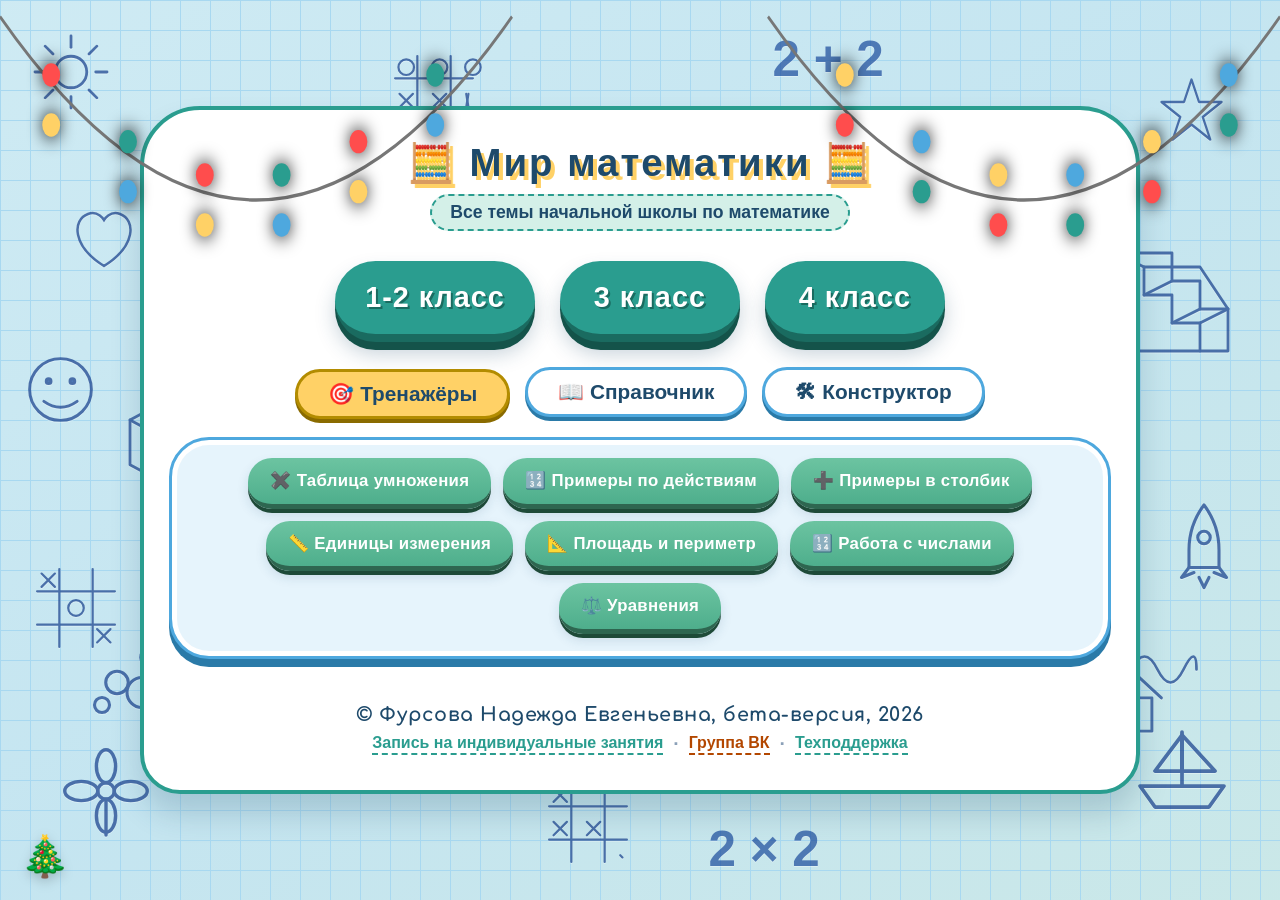
==== commit 16728606: "Update index.html" ====
--- a/index.html
+++ b/index.html
@@ -355,9 +355,9 @@
             <span class="footer-name">© Фурсова Надежда Евгеньевна, бета-версия, 2026</span>
             
             <div class="footer-links">
-                <a href="https://t.me/violet_repetitor" target="_blank" rel="noopener">Запись на индивидуальные занятия</a>
+                <a href="https://clc.li/RcCrb" target="_blank" rel="noopener">Запись на индивидуальные занятия</a>
                 <span class="footer-dot">·</span>
-                <a href="tel:+79633497727" class="footer-phone">+7 (963) 349-77-27</a>
+                <a href="https://vk.ru/mathworld_sheets" class="footer-phone">Группа ВК</a>
 <span class="footer-dot">·</span>
 <a href="https://t.me/mathworld_bot" target="_blank" rel="noopener" class="footer-support">Техподдержка</a>
             </div>
@@ -1011,4 +1011,4 @@
 
 
 </body>
-</html>+</html>
